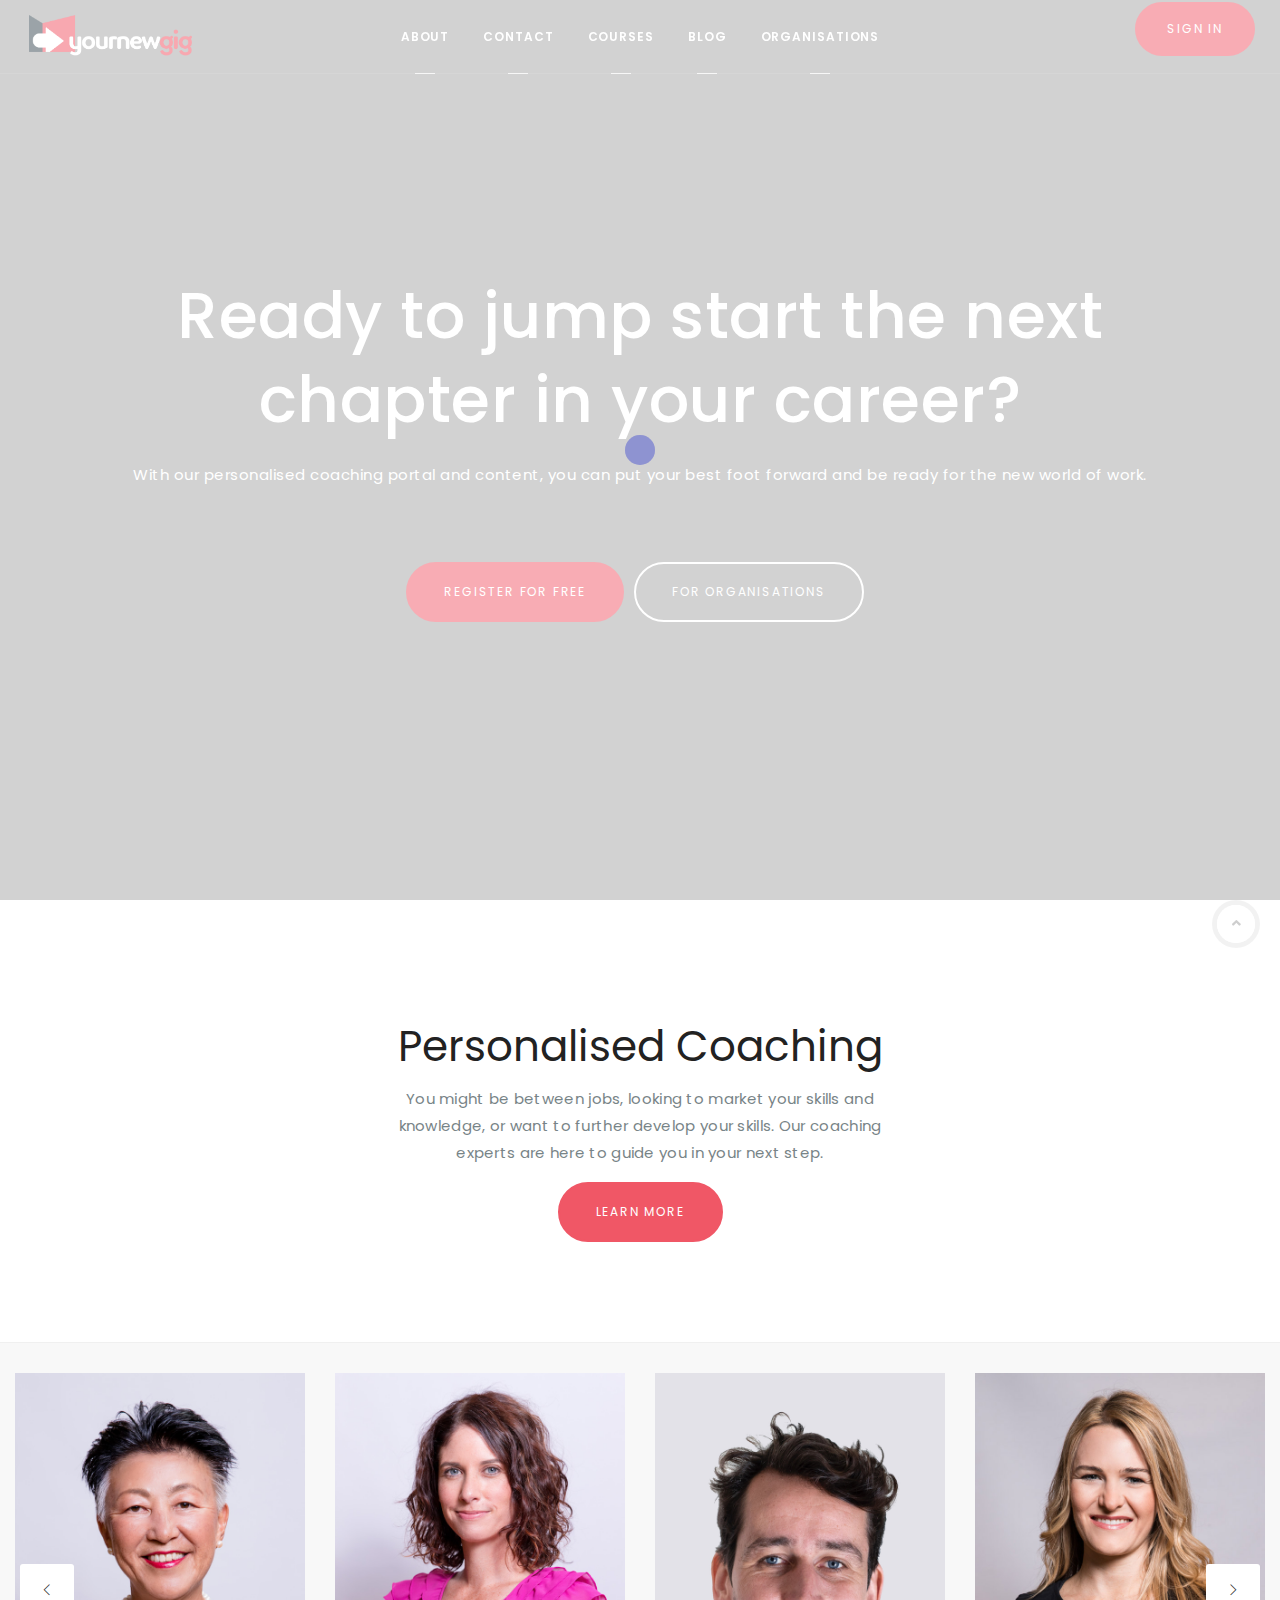
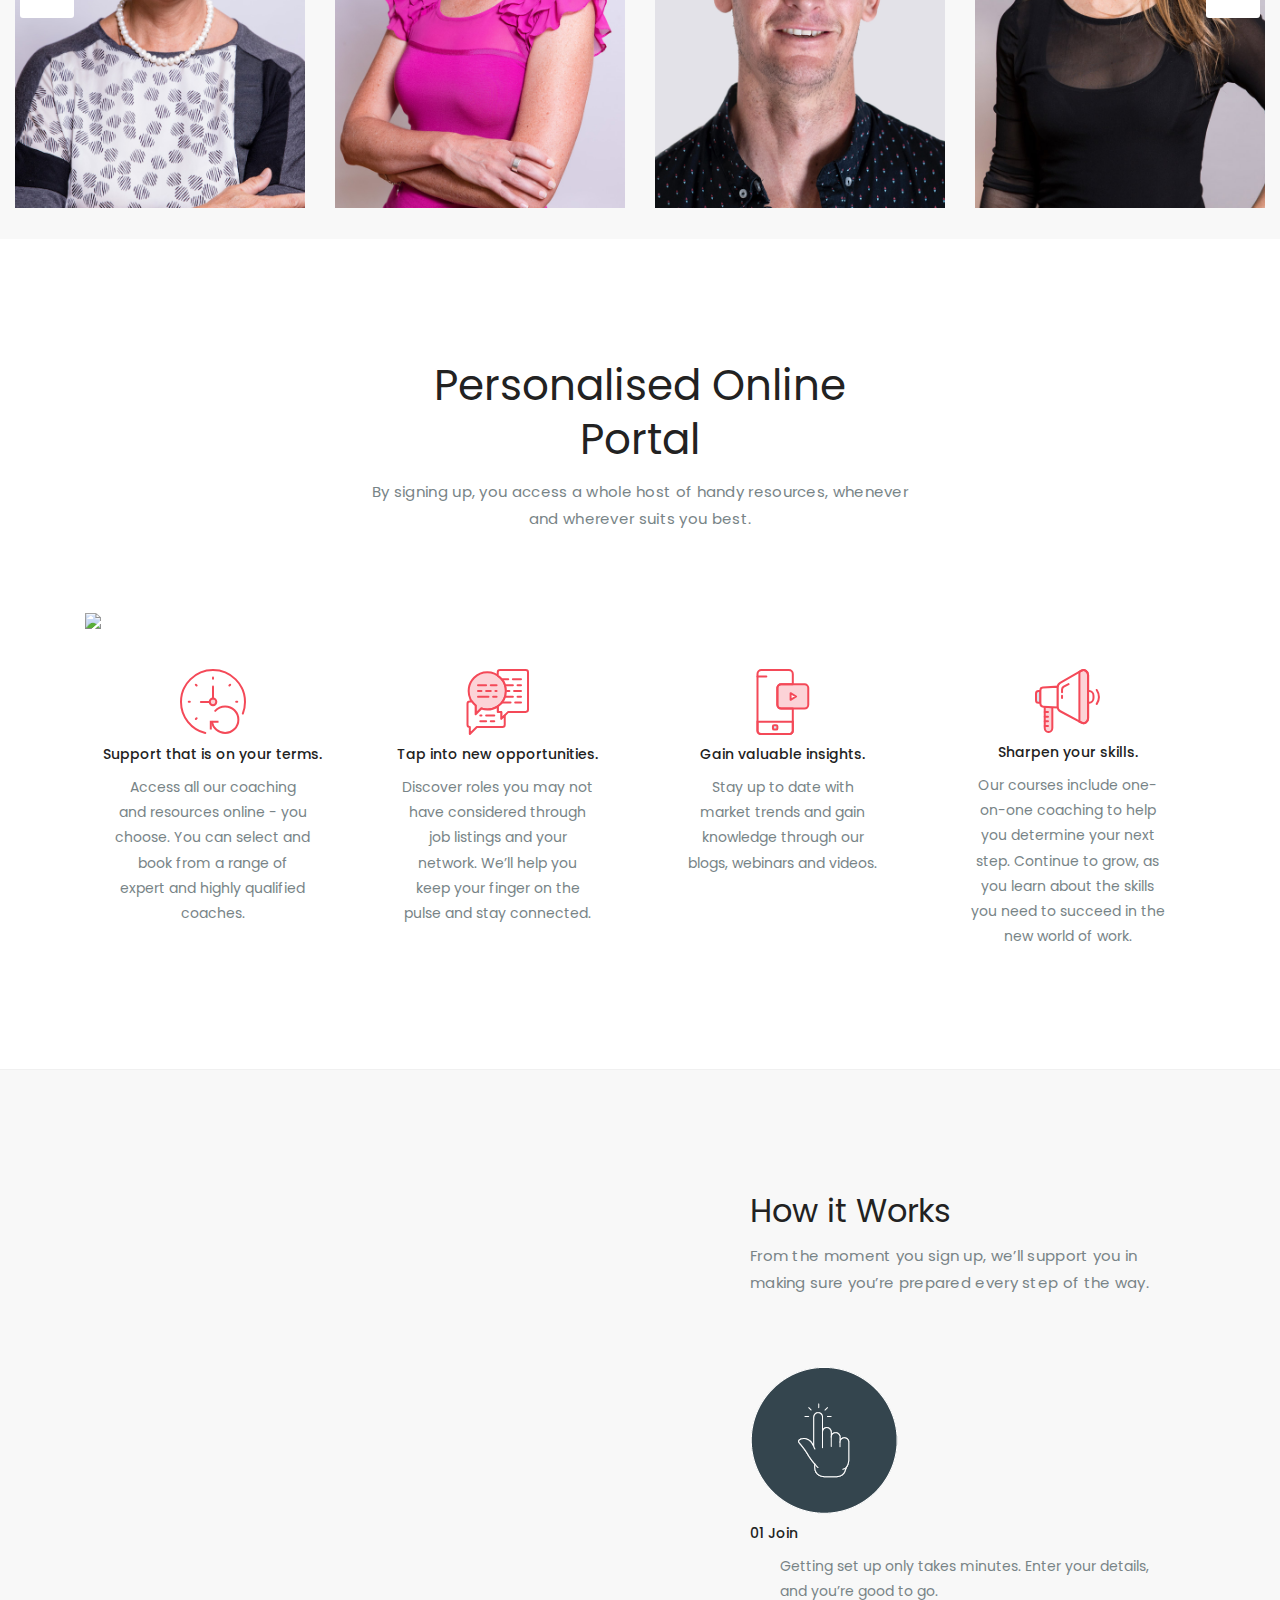
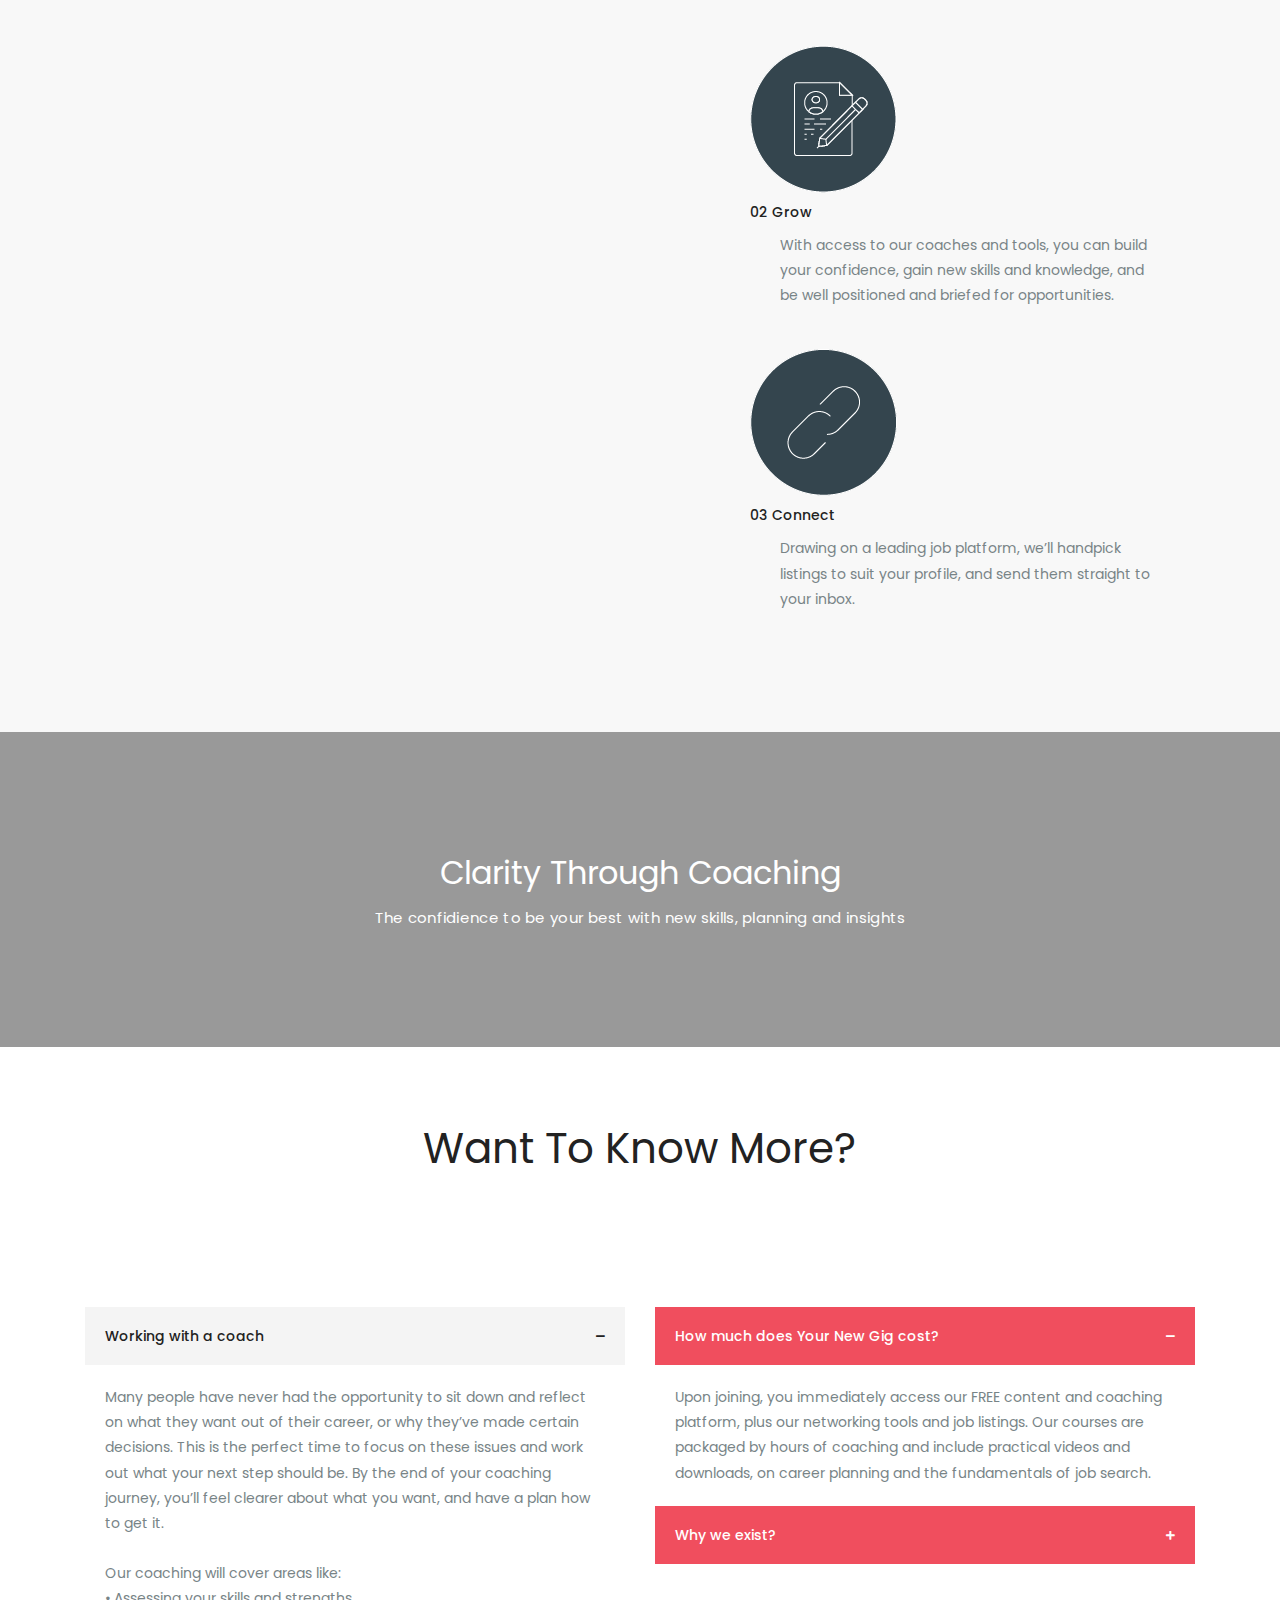
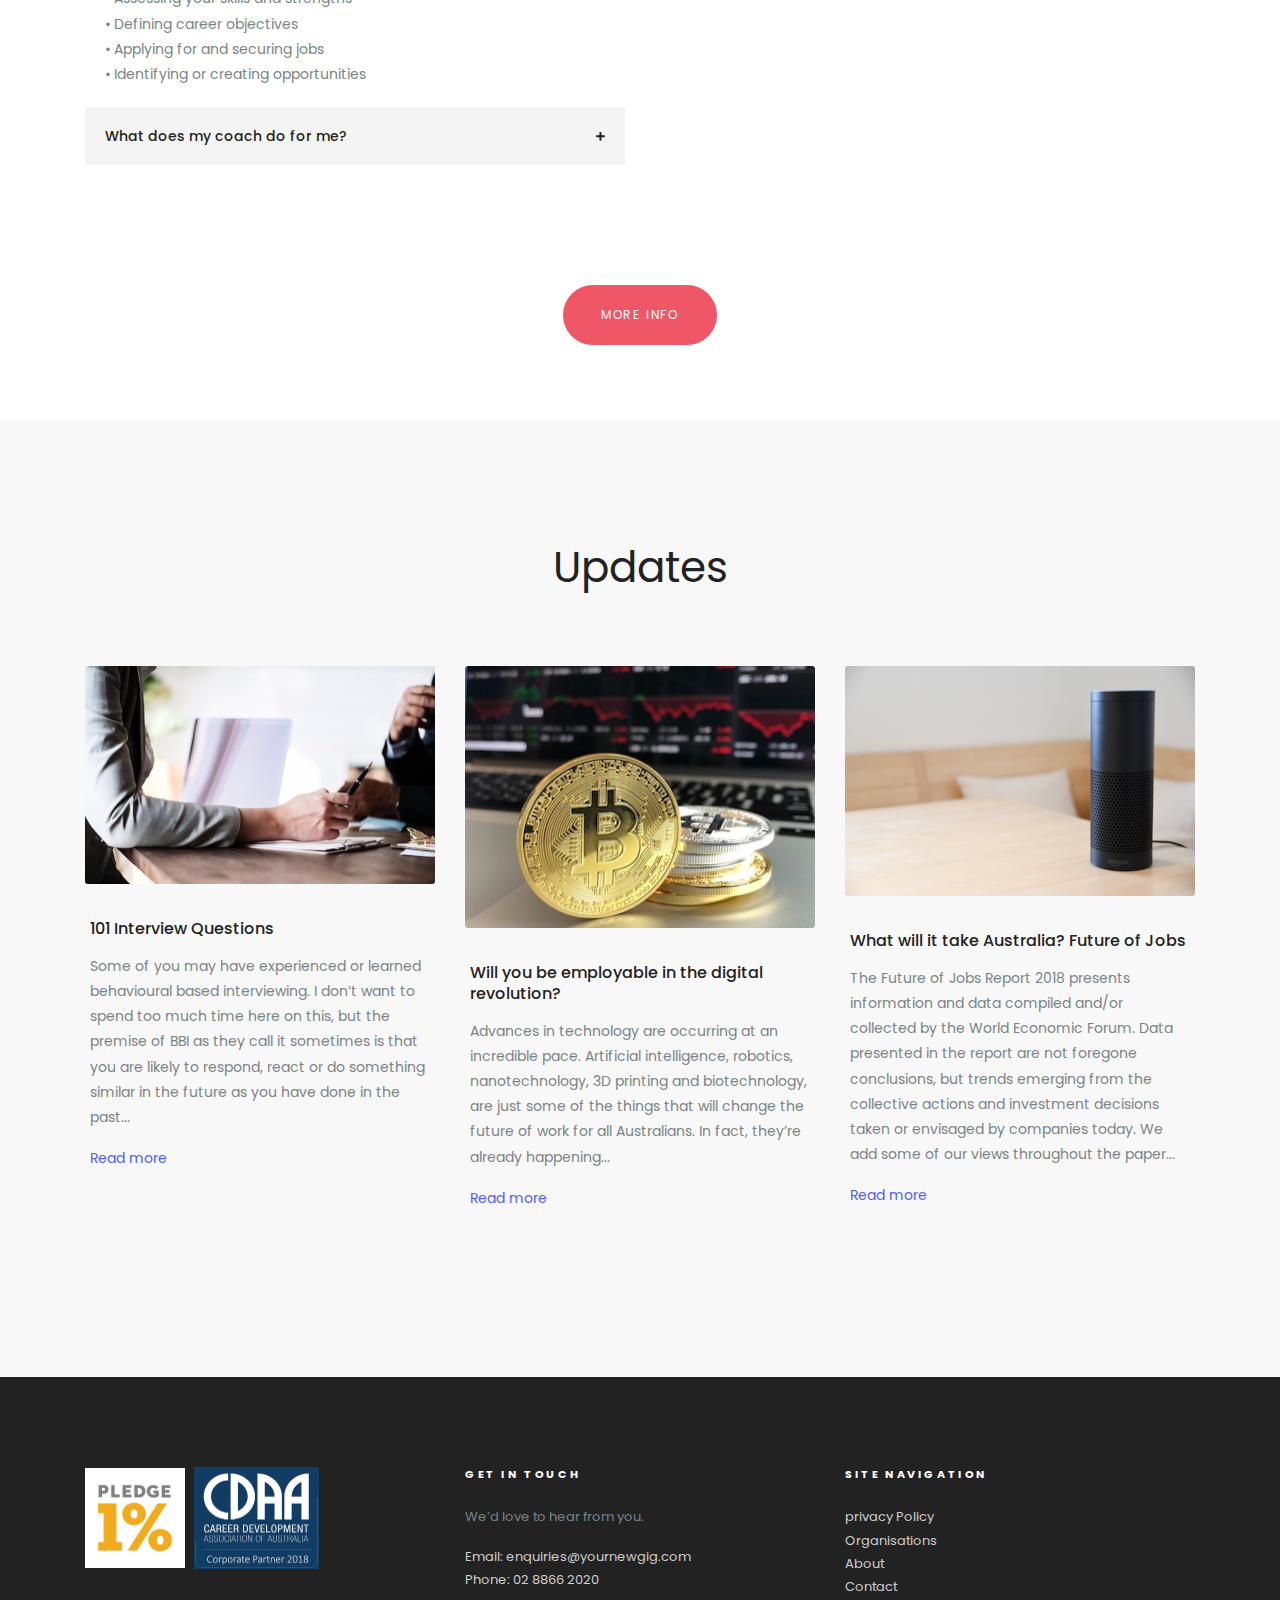
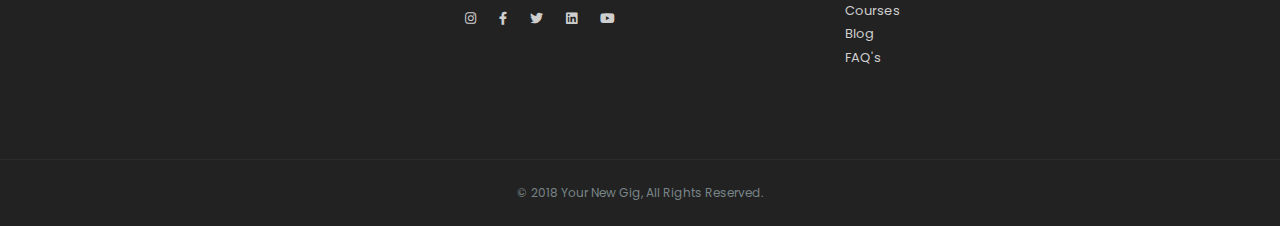
==== index.html @ 59302409 "Uploaded website template and moved files accordingly" ====
<!DOCTYPE html>
<html>
<head>
<!-- Global site tag (gtag.js) - Google Analytics -->
<script async src="https://www.googletagmanager.com/gtag/js?id=UA-119177421-1"></script>
<script>
  window.dataLayer = window.dataLayer || [];
  function gtag(){dataLayer.push(arguments);}
  gtag('js', new Date());

  gtag('config', 'UA-119177421-1');
</script>
<!-- Global site tag (gtag.js) - Google Analytics -->
<meta charset="UTF-8">
<meta name="viewport" content="width=device-width, initial-scale=1.0">
<meta name="description" content="Personalised career advice and support through our unique online portal. Tap into our FREE resources from anywhere in the world, to jump-start your career.">
<meta name="author" content="Your New Gig">
<title>career advice | career counselling | upskilling | YourNewGig</title>
<link rel="shortcut icon" href="images/brand/YNG Logo Favicon.png">
<link rel="apple-touch-icon" href="assets/images/apple-touch-icon.png">
<link rel="apple-touch-icon" sizes="72x72" href="assets/images/apple-touch-icon-72x72.png">
<link rel="apple-touch-icon" sizes="114x114" href="">
<!-- Web Fonts-->
<link href="https://fonts.googleapis.com/css?family=Poppins:400,500,600%7cPlayfair+Display:400i" rel="stylesheet">
<link href="https://use.fontawesome.com/releases/v5.0.6/css/all.css" rel="stylesheet">
<!-- Plugins-->
<link href="css/plugins.min.css" rel="stylesheet">
<link href="css/template.css" rel="stylesheet">
</head>
<body>

<!-- Preloader-->
<div class="page-loader">
  <div class="page-loader-inner">
    <div class="spinner">
      <div class="double-bounce1"></div>
      <div class="double-bounce2"></div>
    </div>
  </div>
</div>
<!-- Preloader end--> 

<!-- Header-->
<header class="header header-transparent">
  <div class="container-fluid"> 
    <!-- Brand-->
    <div class="inner-header"><a class="navbar-brand" href="index.html"><img src="images/brand/logo-variation.png" height="80"> </a></div>
    <!-- Navigation-->
    <div class="inner-navigation collapse">
      <div class="inner-nav onepage-nav">
        <ul>
          <li><a href="about"><span class="menu-item-span">About</span></a></li>
          <li><a href="contact"><span class="menu-item-span">Contact</span></a></li>
          <li><a href="courses"><span class="menu-item-span">Courses</span></a></li>
          <li><a href="blog"><span class="menu-item-span">Blog</span></a></li>
          <li><a href="corporate"><span class="menu-item-span">Organisations</span></a></li>
          <li>
            <p><a class="btn btn-circle btn-brand" href="https://app.yournewgig.com">Sign in</a></p>
          </li>
        </ul>
      </div>
    </div>
    <div class="extra-nav d-block d-lg-none">
      <ul>
        <li><a class="off-canvas-open" href="#"><span class="menu-item-span"><i class="ti-menu"></i></span></a></li>
        <li class="nav-toggle"><a href="#" data-toggle="collapse" data-target=".inner-navigation"><span class="menu-item-span"><i class="ti-menu"></i></span></a></li>
      </ul>
    </div>
  </div>
</header>

<!-- END Header--> 

<!-- Wrapper-->
<div class="wrapper">
<!-- Hero-->
<section class="module-cover parallax fullscreen text-center" data-jarallax-video="https://vimeo.com/284663452" data-overlay="0.45">
  <div class="container">
    <div class="row">
      <div class="col-md-12">
        <h1 class="m-b-20">Ready to jump start the next chapter in your career?<br>
        </h1>
        With our personalised coaching portal and content, you can put your best foot forward and be ready for the new world of work.
		<p>
		<br/>
	    <br/>
		</p>
        <p><a class="btn btn-lg btn-circle btn-brand" href="https://app.yournewgig.com">REGISTER FOR FREE</a><a class="btn btn-lg btn-circle btn-outline-primary" href="corporate">For ORGANISATIONS</a></p>
      </div>
    </div>
  </div>
</section>
<!-- Hero end--> 

<!-- About-->
<section class="module divider-bottom">
<div class="container">
<div class="row">
  <div class="col-md-6 m-auto text-center">
    <h1>Personalised Coaching</h1>
    <p class="lead">You might be between jobs, looking to market your skills and knowledge, or want to further develop your skills. Our coaching experts are here to guide you in your next step. </p>
  </div>
</div>
<div class="row"> </div>

<!-- Modal For Coaching -->

<div class="modal fade" id="modal-1" tabindex="-1" role="dialog" aria-labelledby="exampleModalLabel" aria-hidden="true">
  <div class="modal-dialog" role="document">
    <div class="modal-content">
      <div class="modal-header">
        <h5 class="modal-title">What can coaching do for you?</h5>
        <button class="close" type="button" data-dismiss="modal" aria-label="Close"><span aria-hidden="true">×</span></button>
      </div>
      <div class="modal-body"> Coaching will build your self-awareness and confidence, help you explore career options that are available and identify strengths. We will work with you to choose a path that suits your skills and meets your personal needs. </div>
      </br>
      <div class="modal-footer">
        <button class="btn btn-secondary" type="button" data-dismiss="modal">Close</button>
        <a class="btn btn-brand" href="https://app.yournewgig.com">Sign Up</a> </div>
    </div>
  </div>
</div>

<!-- Modal For Coaching END -->

<div class="text-center"> <a class="btn btn-lg btn-circle btn-brand" href="faq" class="button" data-toggle="modal" data-target="#modal-1">LEARN MORE</a> </div>
</section>

<!-- Coaches START-->

<section class="module p-t-30 p-b-30 bg-gray">
  <div class="container-fluid">
    <div class="row">
      <div class="col-md-12">
        <div class="owl-carousel portfolio-carousel">
          <div class="portfolio-item digital">
            <div class="portfolio-item-wrapper">
              <div class="portfolio-item-img"><img src="images/coaches/aggie.jpg" alt=""></div>
              <div class="portfolio-item-caption">
                <h6 class="portfolio-item-title">Aggie</h6>
                <span class="portfolio-item-subtitle">As  a  qualified  coach  (M.App.Sc.  in  Coaching  Psychology),  I  draw  on  evidenced-based  coaching  and  a  suite  of  effective  tools  and  techniques  tailored  to  the  client’s  needs.  I  like  to  partner  with  clients  to  clarify  meaning  and  purpose  in  life  and  build  flourishing  lives.  A  key  outcome  is  enhancing  well-being  and  resilience,  capitalising  on  strengths  and  creating  positive  relationships...</span> </div>
            </div>
          </div>
          <div class="portfolio-item packaging">
            <div class="portfolio-item-wrapper">
              <div class="portfolio-item-img"><img src="images/coaches/aimee.jpg" alt=""></div>
              <div class="portfolio-item-caption">
                <h6 class="portfolio-item-title">Aimee</h6>
                <span class="portfolio-item-subtitle">I'm  a  qualified leadership and development coach who works with  clients in a supportive and collaborative way, helping them to reach their goals and navigate the complexities of today's work environment...</span> </div>
            </div>
          </div>
          <div class="portfolio-item digital">
            <div class="portfolio-item-wrapper">
              <div class="portfolio-item-img"><img src="images/coaches/Dylan Arnot 2.jpeg" alt="Coach Profile Photo"></div>
              <div class="portfolio-item-caption">
                <h6 class="portfolio-item-title">Dylan</h6>
                <span class="portfolio-item-subtitle">I  create  a  collaborative,  supportive  and  innovative  space  to  allow  coachees  to  see  their  situations  from  a  deeper  perspective,  and  construct  the  change  that  will  best  benefit  them  and  those  around  them...</span> </div>
            </div>
          </div>
          <div class="portfolio-item digital">
            <div class="portfolio-item-wrapper">
              <div class="portfolio-item-img"><img src="images/coaches/renee.jpg" alt=""></div>
              <div class="portfolio-item-caption">
                <h6 class="portfolio-item-title">Renee</h6>
                <span class="portfolio-item-subtitle"> I am  a  professional  leadership,  performance,  and  development  coach.  I  have  a  PhD  and  MSc  (Coaching  Psychology)  from  Sydney  University,  and  am  committed  to  using  only  evidenced-based  approaches  with  my  clients.  I  have  published  widely  on  a  broad  range  of  topics  and  am  continually  abreast  of  and  engaged  in  research  in  the  coaching  field  and  beyond...</span> </div>
            </div>
          </div>
          <div class="portfolio-item branding">
            <div class="portfolio-item-wrapper">
              <div class="portfolio-item-img"><img src="images/coaches/jennifer.jpg" alt=""></div>
              <div class="portfolio-item-caption">
                <h6 class="portfolio-item-title">Jennifer</h6>
                <span class="portfolio-item-subtitle"> I work  with  senior  managers,  C-suite  and  executives  from  a  wide  range  of  organisations  and  industry  sectors  to  provide  career  transition  support  and  leadership  coaching.My  approach  is  purposeful  and  focused  on  the  development  of  reflective... </span> </div>
            </div>
          </div>
          <div class="portfolio-item digital">
            <div class="portfolio-item-wrapper">
              <div class="portfolio-item-img"><img src="images/coaches/Kate Henty - Profile Pic.jpg" alt=""></div>
              <div class="portfolio-item-caption">
                <h6 class="portfolio-item-title">Kate</h6>
                <span class="portfolio-item-subtitle">I have  15+  years’  experience  in  Human  Resources  and  Organizational  Development  as  well  as  a  Master  of  Science  in  Coaching  Psychology  from  Sydney  University  and  a  Bachelor  in  Business  from  the  University  of  Newcastle.  My  professional  experience  has  seen  me  working  with  some  of  the  biggest  global  organisations  with  everyone  from  Individual  Contributors  to  Senior  Executives  to  determine...</span> </div>
            </div>
          </div>
          <div class="portfolio-item digital">
            <div class="portfolio-item-wrapper">
              <div class="portfolio-item-img"><img src="images/coaches/tim.jpg" alt=""></div>
              <div class="portfolio-item-caption">
                <h6 class="portfolio-item-title">Tim</h6>
                <span class="portfolio-item-subtitle">Hi  I’m  Tim.  I’m  a  qualified  psychologist,  teacher  and  executive  coach  for  over  4  years.  Previously  I  was  the  HR  director  in  a  couple  of  large  organisations.  My  strength  is  developmental  coaching:  helping  people  build  higher  and  broader  skill  sets,  moving  leaders  to  develop  more  flexible  and  sophisticated  thinking  and  developing  effective  leadership  and  influence  styles... </span> </div>
            </div>
          </div>
          <div class="portfolio-item packaging">
            <div class="portfolio-item-wrapper">
              <div class="portfolio-item-img"><img src="images/coaches/Claudia Chambers 2.jpg"></div>
              <div class="portfolio-item-caption">
                <h6 class="portfolio-item-title">Claudia</h6>
                <span class="portfolio-item-subtitle">Hi!  I’m  Claudia.  I  work  with  you  to  explore  what  you  want  to  be,  do  and  have,  and  develop  a  plan  for  how  to  get  there.  I  offer  a  confidential  and  non-judgmental  space  to  explore  what  matters  toyou  and  what  gets  in  the  way  for  you.  Drawing  on  tools  from  various  fields  including  ACT  (Acceptance  Commitment  Coaching),  Positive  Psychology  and  Mindfulness  approaches,  together  we  can  work  to:...</span> </div>
            </div>
          </div>
          <div class="portfolio-item digital">
            <div class="portfolio-item-wrapper">
              <div class="portfolio-item-img"><img src="images/coaches/melanie-w.jpg" alt=""></div>
              <div class="portfolio-item-caption">
                <h6 class="portfolio-item-title">Melanie</h6>
                <span class="portfolio-item-subtitle">As  a  leadership  and  career  transition  coach,  I  am  passionate  about  creating  a  positive  space  for  clients  to  be  supported  in  their  change  and  development  efforts.  I  use  evidence-based  theory  and  practice  in  my  work  with  clients,  including  the  tools  of  positive  psychology,  change  and  goal  theory,  and  theories  of  adult  development... </span> </div
                                    
            </div>
          </div>
        </div>
        <div class="portfolio-item digital">
          <div class="portfolio-item-wrapper">
            <div class="portfolio-item-img"><img src="images/coaches/jo.jpg" alt=""></div>
            <div class="portfolio-item-caption">
              <h6 class="portfolio-item-title">Jo</h6>
              <span class="portfolio-item-subtitle">A  highly  qualified  and  experienced  executive  &  career  management  coach,  with  extensive  background  in  business,  I  have  worked  in  senior  executive  roles  and  as  a  coach  across  a  wide  variety  of  industry  sectors.  My  experience  has  allowed  me  to  work  at  all  levels  within  organisations,  across  all  settings,  from  the  factory  floor  to  the  executive  office... </span> </div>
          </div>
        </div>
        <div class="portfolio-item digital">
          <div class="portfolio-item-wrapper">
            <div class="portfolio-item-img"><img src="images/coaches/desney.jpg" alt=""></div>
            <div class="portfolio-item-caption">
              <h6 class="portfolio-item-title">Desney</h6>
              <span class="portfolio-item-subtitle">Are  you  undergoing  job  separation,  voluntarily  seeking  new  opportunities,  or  at  the  crossroads  of  your  career  or  don’t  know  what’s  next?  You’ll  need  a  coach  with  the  depth  of  experience  to  support  you  emotionally  through  the  ups  and  downs  of  career  separation  and  job  search,  and  the  tools  to  get  you  market  ready  for  your  new  gig... </span> </div>
          </div>
        </div>
        <div class="portfolio-item digital">
          <div class="portfolio-item-wrapper">
            <div class="portfolio-item-img"><img src="images/coaches/nadine.jpg" alt=""></div>
            <div class="portfolio-item-caption">
              <h6 class="portfolio-item-title">Nadine</h6>
              <span class="portfolio-item-subtitle">Hello,  I’m  Nadine  Jones.  If  you’re  facing  the  challenge  of  establishing  your  career  after  graduating,  transitioning  into  a  new  role,  or  re-entering  the  workforce  after  a  break,  I  am  here  to  support  you  and  to  give  this  journey  clarity  so  that  you  can  achieve  what  is  important  to  you...</span> </div>
          </div>
        </div>
        <div class="portfolio-item digital">
          <div class="portfolio-item-wrapper">
            <div class="portfolio-item-img"><img src="images/coaches/elizabeth.jpg" alt=""></div>
            <div class="portfolio-item-caption">
              <h6 class="portfolio-item-title">Elizabeth</h6>
              <span class="portfolio-item-subtitle">I  am  well  qualified  to  work  with  you,  and  I  hold  a  Masters  degree  in  Coaching  Psychology  from  the  University  of  Sydney,  an  undergraduate  degree  majoring  in  psychology  plus  I  am  a  member  of  the  University  of  Sydney’s  Coaching  and  Mentoring  Association  (USCMA).  Additionally,  I  currently  run  a  business  that  exists  to  develop  creative  lateral  thinking...</span> </div>
          </div>
        </div>
        <div class="portfolio-item digital">
          <div class="portfolio-item-wrapper">
            <div class="portfolio-item-img"><img src="images/coaches/Sheena Polese - Profile Pic(use this one).jpg" alt=""></div>
            <div class="portfolio-item-caption">
              <h6 class="portfolio-item-title">Sheena</h6>
              <span class="portfolio-item-subtitle">I  am  a  developmental  coach  with  more  than  twenty-five  years  of  organisational  experience  across  a  range  of  sectors.  I  am  a  strategic  leader  and  have  worked  extensively  with  senior  leadership  teams  and  boards  to  drive  business  results  and  organisational  change,  building  marketing  and  product  innovation... </span> </div>
          </div>
        </div>
        <div class="portfolio-item digital">
          <div class="portfolio-item-wrapper">
            <div class="portfolio-item-img"><img src="images/coaches/melanie.jpg" alt=""></div>
            <div class="portfolio-item-caption">
              <h6 class="portfolio-item-title">Melanie</h6>
              <span class="portfolio-item-subtitle">People  change  jobs  for  many  reasons.  It  can  be  unplanned  such  as  redundancy  or  illness,  due  to  promotion,  return  to  work,  the  need  for  a  change  or  retirement.  Whatever  it  is,  everyone  deals  with  it  differently  and  has  a  unique  set  of  circumstances...</span> </div>
          </div>
        </div>
        <div class="portfolio-item digital">
          <div class="portfolio-item-wrapper">
            <div class="portfolio-item-img"><img src="images/coaches/Suzy Gabbay - Profile Pic(use this one).jpg" alt=""></div>
            <div class="portfolio-item-caption">
              <h6 class="portfolio-item-title">Suzy</h6>
              <span class="portfolio-item-subtitle">I have worked as a consultant, coach and facilitator for 19  years  in UK, Europe and Australia. I draw my experience from a background  in  Business Psychology and have worked in multiple industries. My  goal  is to help people gain clarity so they can make the right choices. To identify...</span> </div>
          </div>
        </div>
        <div class="portfolio-item digital">
          <div class="portfolio-item-wrapper">
            <div class="portfolio-item-img"><img src="images/coaches/Anne-Marie Adkins - Profile Pic(use this one).jpg" alt=""></div>
            <div class="portfolio-item-caption">
              <h6 class="portfolio-item-title">Anne-Marie</h6>
              <span class="portfolio-item-subtitle">I  am  an  ICF  Credentialed  Coach  (PCC)  and  Senior  Consultant  with  15  years͛  experience  coaching  senior  leaders,  managers  and  team  members  of  large  Organisations  and  SME͛s  across  a  diverse  range  of  Industries,  including  Financial  Services,  Energy,  Mining,  Media,  Entertainment,  Manufacturing,  Pharmaceutical,  Engineering,  Not-for-Profit...</span> </div>
          </div>
        </div>
        <div class="portfolio-item digital">
          <div class="portfolio-item-wrapper">
            <div class="portfolio-item-img"><img src="images/coaches/Linda-Yeomans-2.jpg" alt=""></div>
            <div class="portfolio-item-caption">
              <h6 class="portfolio-item-title">Linda</h6>
              <span class="portfolio-item-subtitle"> I  have  nearly  30  years͛  experience  as  an  Organisational  Psychologist  &  Management  Consultant.  I  was  the  Principal  Consultant  of  a  boutique  consulting  firm  for  over  10  years  and  have  led  teams  in  a  fast-paced  environment.  I  have  delivered  over  1000  hours  of  coaching  over  the  past  7  years  particularly  focussing  on  Leadership  Development,  360  feedback  and  career  goal  setting.  I  have  delivered  coaching  to  Managers  in  telcos  and  financial  institutions...</span> </div>
          </div>
        </div>
      </div>
    </div>
  </div>
  </div>
</section>
<!-- Product About-->
<section class="module divider-bottom">
  <div class="container">
    <div class="row">
      <div class="col-md-6 m-auto text-center">
        <h1>Personalised Online Portal</h1>
        <p class="lead">By signing up, you access a whole host of handy resources, whenever and wherever suits you best.</p>
      </div>
    </div>
    <div class="row">
      <div class="col-md-12">
        <div class="space" data-MY="60px"></div>
      </div>
    </div>
    <div class="row">
      <div class="col-md-12">
        <p><img src="images/product/laptop.png"></p>
      </div>
    </div>
    <div class="row"> </div>
    <div class="row">
      <div class="col-lg-3 col-md-6">
        <div class="icon-box text-center">
          <div class="icon-box-icon"><img src="images/icons/benefit-01.svg"></span></div>
          <div class="icon-box-title">
            <h6>Support that is on your terms.</h6>
          </div>
          <div class="icon-box-content">
            <p>Access all our coaching and resources online - you choose. You can select and book from a range of expert and highly qualified coaches.</p>
          </div>
        </div>
      </div>
      <div class="col-lg-3 col-md-6">
        <div class="icon-box text-center">
          <div class="icon-box-icon"><img src="images/icons/benefit-04.svg"> </div>
          <div class="icon-box-title">
            <h6>Tap into new opportunities.</h6>
          </div>
          <div class="icon-box-content">
            <p>Discover roles you may not have considered through job listings and your network.  We’ll help you keep your finger on the pulse and stay connected. </p>
          </div>
        </div>
      </div>
      <div class="col-lg-3 col-md-6">
        <div class="icon-box text-center">
          <div class="icon-box-icon"><img src="images/icons/benefit-03.svg"</span></div>
          <div class="icon-box-title">
            <h6>Gain valuable insights.</h6>
          </div>
          <div class="icon-box-content">
            <p>Stay up to date with market trends and gain knowledge through our blogs, webinars and videos.</p>
          </div>
        </div>
      </div>
      <div class="col-lg-3 col-md-6">
        <div class="icon-box text-center">
          <div class="icon-box-icon"><img src="images/icons/benefit-02.svg"></span></div>
          <div class="icon-box-title">
            <h6>Sharpen your skills.</h6>
          </div>
          <div class="icon-box-content">
            <p>Our courses include one-on-one coaching to help you determine your next step. Continue to grow, as you learn about the skills you need to succeed in the new world of work.</p>
          </div>
        </div>
      </div>
    </div>
  </div>
</section>

<!-- How it works-->
<section class="module bg-gray">
  <div class="container">
    <div class="row align-items-center">
      <div class="col-lg-6">
        <iframe src="https://player.vimeo.com/video/248247077" width="740" height="460" frameborder="0" webkitallowfullscreen mozallowfullscreen allowfullscreen></iframe>
      </div>
      <div class="col-lg-5 offset-lg-1">
        <h2>How it Works</h2>
        <p class="lead">From the moment you sign up, we’ll support you in making sure you’re prepared every step of the way.</p>
        <div class="space" data-MY="50px"></div>
        <div class="icon-box icon-box-right">
          <div class="icon-box-icon"><img src="images/icons/step-01.png"></div>
          <div class="icon-box-title">
            <h6>01 Join</h6>
          </div>
          <div class="icon-box-content">
            <p>Getting set up only takes minutes. Enter your details, and you’re good to go.</p>
          </div>
        </div>
        <div class="icon-box icon-box-right">
          <div class="icon-box-icon"><img src="images/icons/step-02.png"></div>
          <div class="icon-box-title">
            <h6>02 Grow</h6>
          </div>
          <div class="icon-box-content">
            <p>With access to our coaches and tools, you can build your confidence, gain new skills and knowledge, and be well positioned and briefed for opportunities. </p>
          </div>
        </div>
        <div class="icon-box icon-box-right">
          <div class="icon-box-icon"><img src="images/icons/step-03.png"></div>
          <div class="icon-box-title">
            <h6>03 Connect</h6>
          </div>
          <div class="icon-box-content">
            <p>Drawing on a leading job platform, we’ll handpick listings to suit your profile, and send them straight to your inbox.</p>
          </div>
        </div>
      </div>
    </div>
  </div>
</section>

<!-- How it works // The Result-->

<section class="module parallax" data-background="images/banners/landing-page.png" data-overlay="0.5">
  <div class="container">
    <div class="row">
      <div class="col-lg-6 col-md-9 m-auto text-center">
        <h2>Clarity Through Coaching</h2>
        <p class="lead"> The confidience to be your best with new skills, planning and insights </p>
      </div>
    </div>
  </div>
</section>
<br/>
<br/>
<br/>
<!-- Landing page FAQ START-->

<div class="container">
  <div class="row">
    <div class="col-lg-6 col-md-9 m-auto text-center">
      <h1>Want To Know More?</h1>
    </div>
  </div>
</div>
<section class="module">
  <div class="container">
    <div class="row">
      <div class="col-md-6">
        <div class="accordion" id="accordion1">
          <div class="accordion-item">
            <div class="accordion-item-header">
              <h6><a class="accordion-link" data-toggle="collapse" href="#collapse-1">Working  with  a  coach </a></h6>
            </div>
            <div class="collapse show" id="collapse-1" data-parent="#accordion1">
              <div class="accordion-item-body">
                <p>Many  people  have  never  had  the  opportunity  to  sit  down  and  reflect  on  what  they  want  out  of  their  career,  or  why  they’ve  made  certain  decisions.  This  is  the  perfect  time  to  focus  on  these  issues  and  work  out  what  your  next  step  should  be.  By  the  end  of  your  coaching  journey,  you’ll  feel  clearer  about  what  you  want,  and  have  a  plan  how  to  get  it. <br/>
                  <br/>
                  Our coaching will cover areas like: <br/>
                  •	Assessing your skills and strengths<br/>
                  •	Defining career objectives<br/>
                  •	Applying for and securing jobs<br/>
                  •	Identifying or creating opportunities<br/>
                </p>
              </div>
            </div>
          </div>
          <div class="accordion-item">
            <div class="accordion-item-header">
              <h6><a class="accordion-link collapsed" data-toggle="collapse" href="#collapse-2">What does my coach do for me?</a></h6>
            </div>
            <div class="collapse" id="collapse-2" data-parent="#accordion1">
              <div class="accordion-item-body">
                <p>We use an approach that’s called ‘self-directed learning’, meaning you’re encouraged to take ownership of your own development. While our coaches share knowledge on things like writing a CV or applying for jobs, they won’t do this for you – as we believe there’s much to be gained from hands-on experience that can stay with you throughout your entire career.</p>
              </div>
            </div>
          </div>
        </div>
      </div>
      <div class="col-md-6">
        <div class="accordion accordion-brand" id="accordion2">
          <div class="accordion-item">
            <div class="accordion-item-header">
              <h6><a class="accordion-link" data-toggle="collapse" href="#collapse-4">How much does Your New Gig cost?</a></h6>
            </div>
            <div class="collapse show" id="collapse-4" data-parent="#accordion2">
              <div class="accordion-item-body">
                <p>Upon joining, you immediately access our FREE content and coaching platform, plus our networking tools and job listings. Our courses are packaged by hours of coaching and include practical videos and downloads, on career planning and the fundamentals of job search. 
              </div>
            </div>
          </div>
          <div class="accordion-item">
            <div class="accordion-item-header">
              <h6><a class="accordion-link collapsed" data-toggle="collapse" href="#collapse-5">Why we exist?</a></h6>
            </div>
            <div class="collapse" id="collapse-5" data-parent="#accordion2">
              <div class="accordion-item-body">
                <p> The  benefits  of  career coaching are clear and we want  it  to  be  accessible  to  everyone. We  spend  so  much  time  at  work, so knowing  what  you  want,  what  is  available  to  you, and having  a  plan  of  action  or  gaining  new  skills  will  give  you  the  confidence  to  make  the  decisions  that  are  right  for  you. </p>
              </div>
            </div>
          </div>
        </div>
      </div>
    </div>
  </div>
</section>

<!-- Landing page FAQ END-->

<div class="text-center"> <a class="btn btn-lg btn-circle btn-brand" href="faq">MORE INFO</a> </div>
<br/>
<br/>
<br/>

<!-- Posts-->
<section class="module bg-gray">
  <div class="container">
    <div class="row">
      <div class="col-md-6 m-auto text-center">
        <h1>Updates</h1>
      </div>
    </div>
    <div class="row">
      <div class="col-md-12">
        <div class="space" data-MY="60px"></div>
      </div>
    </div>
    <div class="row row-post-masonry">
      <div class="col-md-4 post-item"> 
        <!-- Post-->
        <article class="post">
          <div class="post-preview"><a href="101-Interview-questions"><img src="images/blog/interview-situation.jpg" alt=""></a></div>
          <div class="post-wrapper">
            <div class="post-header">
              <h2 class="post-title"><a href="101-Interview-questions">101 Interview Questions</a></h2>
            </div>
            <div class="post-content">
              <p>Some of you may have experienced or learned behavioural based interviewing. I don’t want to spend too much time here on this, but the premise of BBI as they call it sometimes is that you are likely to respond, react or do something similar in the future as you have done in the past...</p>
              <p><a href="101-Interview-questions">Read more</a></p>
            </div>
          </div>
        </article>
        <!-- Post end--> 
      </div>
      <div class="col-md-4 post-item"> 
        <!-- Post-->
        <article class="post">
          <div class="post-preview"><a href="Will-you-be-employable-in-the-digital-revolution"><img src="images/blog/achievement-bank-bitcoin-730567.jpg" alt=""></a></div>
          <div class="post-wrapper">
            <div class="post-header">
              <h2 class="post-title"><a href="Will-you-be-employable-in-the-digital-revolution">Will you be employable in the digital revolution?</a></h2>
            </div>
            <div class="post-content">
              <p>Advances in technology are occurring at an incredible pace. Artificial intelligence, robotics, nanotechnology, 3D printing and biotechnology, are just some of the things that will change the future of work for all Australians. In fact, they’re already happening...</p>
              <p><a href="Will-you-be-employable-in-the-digital-revolution">Read more</a></p>
            </div>
          </div>
        </article>
        <!-- Post end--> 
      </div>
      <div class="col-md-4 post-item"> 
        <!-- Post-->
        <article class="post">
          <div class="post-preview"><a href="What-will-it-take-Australia"><img src="images/blog/What-will-it-take.png" alt=""></a></div>
          <div class="post-wrapper">
            <div class="post-header">
              <h2 class="post-title"><a href="What-will-it-take-Australia">What will it take Australia? Future of Jobs</a></h2>
            </div>
            <div class="post-content">
              <p>The Future of Jobs Report 2018 presents information and data compiled and/or collected by the World Economic Forum. Data presented in the report are not foregone conclusions, but trends emerging from the collective actions and investment decisions taken or envisaged by companies today. We add some of our views throughout the paper...</p>
              <p><a href="What-will-it-take-Australia">Read more</a></p>
            </div>
          </div>
        </article>
        <!-- Post end--> 
      </div>
    </div>
  </div>
</section>

<!-- Footer -->

<footer class="footer">
<div class="footer-widgets">
<div class="container">
<div class="row">
<div class="col-md-4"> 
  <!-- Text widget-->
  <aside class="widget"> <img src="images/about/Screen Shot 2018-07-17 at 5.19.13 pm.png" href="about" height=100 width=100> &nbsp; <img src="images/brand/2018 Corporate Small Print.jpg" href="about" height=125 width=125> </aside>
</div>
<a class="scroll-top" href="#top"><i class="fas fa-angle-up"></i></a> 

<!-- Footer Contact-->

<div class="col-md-4">
  <aside class="widget widget-text">
    <div class="widget-title">
      <h6>GET IN TOUCH</h6>
    </div>
    <div class="textwidget">
      <p>We’d love to hear from you.</p>
      <p><a href=mailto:enquiries@yournewgig.com>Email: enquiries@yournewgig.com<a/><br>
        <a href="tel:0288662020">Phone:&nbsp;02 8866 2020<a/><br>
      </p>
      <ul class="social-icons">
        <li><a href="https://www.instagram.com/yournewgig/"><i class="fab fa-instagram"></i></a></li>
        <li><a href="https://www.facebook.com/yournewgig/?hc_ref=OTHER"><i class="fab fa-facebook-f"></i></a></li>
        <li><a href="https://twitter.com/yournewgigcom"><i class="fab fa-twitter"></i></a></li>
        <li><a href="https://au.linkedin.com/company/yournewgig/"><i class="fab fa-linkedin"></i></a></li>
        <li><a href="https://www.youtube.com/channel/UCNJpAPo3yw5QwBrjkdscDzg?view_as=subscriber"><i class="fab fa-youtube"></i> </a></li>
      </ul>
    </div>
  </aside>
</div>

<!-- Site Navigation-->

<div class="col-md-4">
<aside class="widget widget-text">
<div class="widget-title">
  <h6>SITE NAVIGATION</h6>
</div>
<div class="textwidget">
  <ul>
    <li><a href="privacy"><span class="menu-item-span">privacy Policy</span></a></li>
    <li><a href="corporate-landing"><span class="menu-item-span">Organisations</span></a></li>
    <li><a href="about"><span class="menu-item-span">About</span></a></li>
    <li><a href="contact"><span class="menu-item-span">Contact</span></a></li>
    <li><a href="courses"><span class="menu-item-span">Courses</span></a></li>
    <li><a href="blog"><span class="menu-item-span">Blog</span></a></li>
    <li><a href="faq"><span class="menu-item-span">FAQ's</span></a></li>
  </ul>
</div>
</div>
</div>
</div>
</div>

<!-- Copyright-->
<div class="footer-bar">
  <div class="container">
    <div class="row">
      <div class="col-md-12">
        <div class="copyright">
          <p>© 2018 Your New Gig, All Rights Reserved.</p>
        </div>
      </div>
    </div>
  </div>
</div>
</footer>

<!-- Scripts--> 
<script src="js/custom/jquery-3.2.1.min.js"></script> 
<script src="js/custom/popper.min.js"></script> 
<script src="js/bootstrap/bootstrap.min.js"></script> 
<script src="http://maps.googleapis.com/maps/api/js?key=AIzaSyA0rANX07hh6ASNKdBr4mZH0KZSqbHYc3Q"></script> 
<script src='js/custom/plugins.min.js'></script> 
<script src="js/custom/custom.min.js"></script>
</body>
</html>
---- css/template.css ----
:root {
    --alabaster: #f8f8f8;
    --athens-gray: #f0f0f0;
    --wild-sand: #f4f4f4;
    --rolling-stone: #788487;
    --mine-shaft: #333;
    --blue: #007bff;
    --indigo: #6610f2;
    --purple: #6f42c1;gf
    --pink: #e83e8c;
    --red: #dc3545;
    --orange: #fd7e14;
    --yellow: #ffc107;
    --green: #28a745;
    --teal: #20c997;
    --cyan: #17a2b8;
    --white: #fff;
    --gray: #6c757d;
    --gray-dark: #343a40;
    --black: #222;
    --brand: #505cfd;
    --new-gray: #d8d8d8;
    --new-white: #fff;
    --primary: #007bff;
    --secondary: #6c757d;
    --success: #28a745;
    --info: #17a2b8;
    --warning: #ffc107;
    --danger: #dc3545;
    --light: #f8f9fa;
    --dark: #343a40;
    --breakpoint-xs: 0;
    --breakpoint-sm: 576px;
    --breakpoint-md: 768px;
    --breakpoint-lg: 992px;
    --breakpoint-xl: 1200px;
    --font-family-sans-serif: -apple-system,
                              BlinkMacSystemFont,
                              "Segoe UI",
                              Roboto,
                              "Helvetica Neue",
                              Arial,
                              sans-serif,
                              "Apple Color Emoji",
                              "Segoe UI Emoji",
                              "Segoe UI Symbol";
    --font-family-monospace: SFMono-Regular,
                             Menlo,
                             Monaco,
                             Consolas,
                             "Liberation Mono",
                             "Courier New",
                             monospace;
}

*,
*::before,
*::after {
    box-sizing: border-box;
}

html {
    font-family: sans-serif;
    line-height: 1.15;
    -webkit-text-size-adjust: 100%;
        -ms-text-size-adjust: 100%;
    -ms-overflow-style: scrollbar;
    -webkit-tap-highlight-color: transparent;
}

@-ms-viewport {
    width: device-width;
}

article,
aside,
dialog,
figcaption,
figure,
footer,
header,
hgroup,
main,
nav,
section {
    display: block;
}

.bgimage-courses {
	width:100%;
  height:400px;
  background: url(https://preview.ibb.co/jb6ojJ/My_Post_7.jpg);
  background-repeat: no-repeat;
  background-position: center;
  background-size:cover;
  background-attachment: fixed;
}

.bgimage-contact {
	width:100%;
  height:400px;
  background: url(https://preview.ibb.co/jdtCBy/get_in_touch.png);
  background-repeat: no-repeat;
  background-position: center;
  background-size:cover;
  background-attachment: fixed;
}

.bgimage-contact h1 {
	color:white;
  position: relative;
}

.bgimage-courses {
	width:100%;
  height:400px;
  background: url(https://preview.ibb.co/jb6ojJ/My_Post_7.jpg);
  background-repeat: no-repeat;
  background-position: center;
  background-size:cover;
  background-attachment: fixed;
}

.bgimage-courses h1 {
	color:white;
  position: relative;
	}


.bgimage-corporate {
	width:100%;
  height:400px;
  background: url(https://preview.ibb.co/hyoj6y/Corporate_Landing_Page.png);
  background-repeat: no-repeat;
  background-position: center;
  background-size:cover;
  background-attachment: fixed;
		
}

.bgimage h1 {
	color:white;
  position: relative;	
}

.bgimage {
  width:100%;
  height:400px;
  background: url(https://preview.ibb.co/ke4Tyd/Hand_Holding_Compass.png);
  background-repeat: no-repeat;
  background-position: center;
  background-size:cover;
  background-attachment: fixed;
}

.bgimage-corporate h1 {
  color:white;
  position: relative;
}

body {
    margin: 0;
    font-family: "Poppins", Arial;
    font-size: .875rem;
    font-weight: 400;
    line-height: 1.8;
    color: #788487;
    text-align: left;
    background-color: #fff;
}

[tabindex="-1"]:focus {
    outline: 0 !important;
}

hr {
    box-sizing: content-box;
    height: 0;
    overflow: visible;
}

h1,
h2,
h3,
h4,
h5,
h6 {
    margin-top: 0;
    margin-bottom: .625rem;
}

.divider{
    width:5px;
    height:auto;
    display:inline-block;
}

p {
    margin-top: 0;
    margin-bottom: 1rem;
}

abbr[title],
abbr[data-original-title] {
    text-decoration: underline;
    text-decoration: underline dotted;
    cursor: help;
    border-bottom: 0;
}

address {
    margin-bottom: 1rem;
    font-style: normal;
    line-height: inherit;
}

ol,
ul,
dl {
    margin-top: 0;
    margin-bottom: 1rem;
}

ol ol,
ul ul,
ol ul,
ul ol {
    margin-bottom: 0;
}

dt {
    font-weight: 700;
}

dd {
    margin-bottom: .5rem;
    margin-left: 0;
}

blockquote {
    margin: 0 0 1rem;
}

dfn {
    font-style: italic;
}

b,
strong {
    font-weight: bolder;
}

small {
    font-size: 80%;
}

sub,
sup {
    position: relative;
    font-size: 75%;
    line-height: 0;
    vertical-align: baseline;
}

sub {
    bottom: -.25em;
}

sup {
    top: -.5em;
}

.navbar-brand {
  padding: 0px;
}
.navbar-brand>img {
  height: 100%;
  padding: 15px;
  width: auto;
}

a {
    color: #505cfd;
    text-decoration: none;
    background-color: transparent;
    -webkit-text-decoration-skip: objects;
}

a:hover {
    color: #0416fc;
    text-decoration: none;
}

a:not([href]):not([tabindex]) {
    color: inherit;
    text-decoration: none;
}

a:not([href]):not([tabindex]):hover,
a:not([href]):not([tabindex]):focus {
    color: inherit;
    text-decoration: none;
}

a:not([href]):not([tabindex]):focus {
    outline: 0;
}

pre,
code,
kbd,
samp {
    font-family: monospace, monospace;
    font-size: 1em;
}

pre {
    margin-top: 0;
    margin-bottom: 1rem;
    overflow: auto;
    -ms-overflow-style: scrollbar;
}

figure {
    margin: 0 0 1rem;
}

img {
    vertical-align: middle;
    border-style: none;
}

svg:not(:root) {
    overflow: hidden;
}

table {
    border-collapse: collapse;
}

caption {
    padding-top: .75rem;
    padding-bottom: .75rem;
    color: #a3a6a8;
    text-align: left;
    caption-side: bottom;
}

th {
    text-align: inherit;
}

label {
    display: inline-block;
    margin-bottom: .5rem;
}

button {
    border-radius: 0;
}

button:focus {
    outline: 1px dotted;
    outline: 5px auto -webkit-focus-ring-color;
}

input,
button,
select,
optgroup,
textarea {
    margin: 0;
    font-family: inherit;
    font-size: inherit;
    line-height: inherit;
}

button,
input {
    overflow: visible;
}

button,
select {
    text-transform: none;
}

button,
html [type="button"],
[type="reset"],
[type="submit"] {
    -webkit-appearance: button;
}

button::-moz-focus-inner,
[type="button"]::-moz-focus-inner,
[type="reset"]::-moz-focus-inner,
[type="submit"]::-moz-focus-inner {
    padding: 0;
    border-style: none;
}

input[type="radio"],
input[type="checkbox"] {
    box-sizing: border-box;
    padding: 0;
}

input[type="date"],
input[type="time"],
input[type="datetime-local"],
input[type="month"] {
    -webkit-appearance: listbox;
}

textarea {
    overflow: auto;
    resize: vertical;
}

fieldset {
    min-width: 0;
    padding: 0;
    margin: 0;
    border: 0;
}

legend {
    display: block;
    width: 100%;
    max-width: 100%;
    padding: 0;
    margin-bottom: .5rem;
    font-size: 1.5rem;
    line-height: inherit;
    color: inherit;
    white-space: normal;
}

progress {
    vertical-align: baseline;
}

[type="number"]::-webkit-inner-spin-button,
[type="number"]::-webkit-outer-spin-button {
    height: auto;
}

[type="search"] {
    outline-offset: -2px;
    -webkit-appearance: none;
}

[type="search"]::-webkit-search-cancel-button,
[type="search"]::-webkit-search-decoration {
    -webkit-appearance: none;
}

::-webkit-file-upload-button {
    font: inherit;
    -webkit-appearance: button;
}

output {
    display: inline-block;
}

summary {
    display: list-item;
    cursor: pointer;
}

template {
    display: none;
}

[hidden] {
    display: none !important;
}

h1,
h2,
h3,
h4,
h5,
h6,
.h1,
.h2,
.h3,
.h4,
.h5,
.h6 {
    margin-bottom: .625rem;
    font-family: inherit;
    font-weight: 500;
    line-height: 1.3;
    color: #222;
}

h1,
.h1 {
    font-size: 2.625rem;
}

h2,
.h2 {
    font-size: 2rem;
}

h3,
.h3 {
    font-size: 1.75rem;
}

h4,
.h4 {
    font-size: 1.5rem;
}

h5,
.h5 {
    font-size: 1.125rem;
}

h6,
.h6 {
    font-size: .875rem;
}

.lead {
    font-size: .9375rem;
    font-weight: 400;
}

.display-1 {
    font-size: 6rem;
    font-weight: 300;
    line-height: 1.2;
}

.display-2 {
    font-size: 5.5rem;
    font-weight: 300;
    line-height: 1.2;
}

.display-3 {
    font-size: 4.5rem;
    font-weight: 300;
    line-height: 1.2;
}

.display-4 {
    font-size: 3.5rem;
    font-weight: 300;
    line-height: 1.2;
}

hr {
    margin-top: 1rem;
    margin-bottom: 1rem;
    border: 0;
    border-top: 1px solid #f0f0f0;
}

small,
.small {
    font-size: 80%;
    font-weight: 400;
}

mark,
.mark {
    padding: .2em;
    background-color: #fcf8e3;
}

.list-unstyled {
    padding-left: 0;
    list-style: none;
}

.list-inline {
    padding-left: 0;
    list-style: none;
}

.list-inline-item {
    display: inline-block;
}

.list-inline-item:not(:last-child) {
    margin-right: .5rem;
}

.initialism {
    font-size: 90%;
    text-transform: uppercase;
}

.blockquote {
    margin-bottom: 1rem;
    font-size: 1.125rem;
}

.blockquote-footer {
    display: block;
    font-size: 80%;
    color: #6c757d;
}

.blockquote-footer::before {
    content: "\2014 \00A0";
}

.img-fluid {
    max-width: 100%;
    height: auto;
}

.img-thumbnail {
    padding: .25rem;
    background-color: #fff;
    border: 1px solid #dee2e6;
    border-radius: .25rem;
    max-width: 100%;
    height: auto;
}

.figure {
    display: inline-block;
}

.figure-img {
    margin-bottom: .5rem;
    line-height: 1;
}

.figure-caption {
    font-size: 90%;
    color: #6c757d;
}

code,
kbd,
pre,
samp {
    font-family: SFMono-Regular,
                 Menlo,
                 Monaco,
                 Consolas,
                 "Liberation Mono",
                 "Courier New",
                 monospace;
}

code {
    font-size: 87.5%;
    color: #e83e8c;
    word-break: break-word;
}

a > code {
    color: inherit;
}

kbd {
    padding: .2rem .4rem;
    font-size: 87.5%;
    color: #fff;
    background-color: #212529;
    border-radius: .2rem;
}

kbd kbd {
    padding: 0;
    font-size: 100%;
    font-weight: 700;
}

pre {
    display: block;
    font-size: 87.5%;
    color: #212529;
}

pre code {
    font-size: inherit;
    color: inherit;
    word-break: normal;
}

.pre-scrollable {
    max-height: 340px;
    overflow-y: scroll;
}

.container {
    width: 100%;
    padding-right: 15px;
    padding-left: 15px;
    margin-right: auto;
    margin-left: auto;
	justify-content: center;
	align align-items: center;
}

@media (min-width: 576px) {
    .container {
        max-width: 540px;
    }
}

@media (min-width: 768px) {
    .container {
        max-width: 720px;
    }
}

@media (min-width: 992px) {
    .container {
        max-width: 960px;
    }
}

@media (min-width: 1200px) {
    .container {
        max-width: 1140px;
    }
}

.container-fluid {
    width: 100%;
    padding-right: 15px;
    padding-left: 15px;
    margin-right: auto;
    margin-left: auto;
}

.row {
    display: -webkit-box;
    display: -ms-flexbox;
    display: flex;
    -ms-flex-wrap: wrap;
        flex-wrap: wrap;
    margin-right: -15px;
    margin-left: -15px;
}

.no-gutters {
    margin-right: 0;
    margin-left: 0;
}

.no-gutters > .col,
.no-gutters > [class*="col-"] {
    padding-right: 0;
    padding-left: 0;
}

.col-1,
.col-2,
.col-3,
.col-4,
.col-5,
.col-6,
.col-7,
.col-8,
.col-9,
.col-10,
.col-11,
.col-12,
.col,
.col-auto,
.col-sm-1,
.col-sm-2,
.col-sm-3,
.col-sm-4,
.col-sm-5,
.col-sm-6,
.col-sm-7,
.col-sm-8,
.col-sm-9,
.col-sm-10,
.col-sm-11,
.col-sm-12,
.col-sm,
.col-sm-auto,
.col-md-1,
.col-md-2,
.col-md-3,
.col-md-4,
.col-md-5,
.col-md-6,
.col-md-7,
.col-md-8,
.col-md-9,
.col-md-10,
.col-md-11,
.col-md-12,
.col-md,
.col-md-auto,
.col-lg-1,
.col-lg-2,
.col-lg-3,
.col-lg-4,
.col-lg-5,
.col-lg-6,
.col-lg-7,
.col-lg-8,
.col-lg-9,
.col-lg-10,
.col-lg-11,
.col-lg-12,
.col-lg,
.col-lg-auto,
.col-xl-1,
.col-xl-2,
.col-xl-3,
.col-xl-4,
.col-xl-5,
.col-xl-6,
.col-xl-7,
.col-xl-8,
.col-xl-9,
.col-xl-10,
.col-xl-11,
.col-xl-12,
.col-xl,
.col-xl-auto {
    position: relative;
    width: 100%;
    min-height: 1px;
    padding-right: 15px;
    padding-left: 15px;
}

.col {
    -ms-flex-preferred-size: 0;
    flex-basis: 0;
    -webkit-box-flex: 1;
    -ms-flex-positive: 1;
    flex-grow: 1;
    max-width: 100%;
}

.col-auto {
    -webkit-box-flex: 0;
    -ms-flex: 0 0 auto;
        flex: 0 0 auto;
    width: auto;
    max-width: none;
}

.col-1 {
    -webkit-box-flex: 0;
    -ms-flex: 0 0 8.33333%;
        flex: 0 0 8.33333%;
    max-width: 8.33333%;
}

.col-2 {
    -webkit-box-flex: 0;
    -ms-flex: 0 0 16.66667%;
        flex: 0 0 16.66667%;
    max-width: 16.66667%;
}

.col-3 {
    -webkit-box-flex: 0;
    -ms-flex: 0 0 25%;
        flex: 0 0 25%;
    max-width: 25%;
}

.col-4 {
    -webkit-box-flex: 0;
    -ms-flex: 0 0 33.33333%;
        flex: 0 0 33.33333%;
    max-width: 33.33333%;
}

.col-5 {
    -webkit-box-flex: 0;
    -ms-flex: 0 0 41.66667%;
        flex: 0 0 41.66667%;
    max-width: 41.66667%;
}

.col-6 {
    -webkit-box-flex: 0;
    -ms-flex: 0 0 50%;
        flex: 0 0 50%;
    max-width: 50%;
}

.col-7 {
    -webkit-box-flex: 0;
    -ms-flex: 0 0 58.33333%;
        flex: 0 0 58.33333%;
    max-width: 58.33333%;
}

.col-8 {
    -webkit-box-flex: 0;
    -ms-flex: 0 0 66.66667%;
        flex: 0 0 66.66667%;
    max-width: 66.66667%;
}

.col-9 {
    -webkit-box-flex: 0;
    -ms-flex: 0 0 75%;
        flex: 0 0 75%;
    max-width: 75%;
}

.col-10 {
    -webkit-box-flex: 0;
    -ms-flex: 0 0 83.33333%;
        flex: 0 0 83.33333%;
    max-width: 83.33333%;
}

.col-11 {
    -webkit-box-flex: 0;
    -ms-flex: 0 0 91.66667%;
        flex: 0 0 91.66667%;
    max-width: 91.66667%;
}

.col-12 {
    -webkit-box-flex: 0;
    -ms-flex: 0 0 100%;
        flex: 0 0 100%;
    max-width: 100%;
}

.order-first {
    -webkit-box-ordinal-group: 0;
    -ms-flex-order: -1;
    order: -1;
}

.order-last {
    -webkit-box-ordinal-group: 14;
    -ms-flex-order: 13;
    order: 13;
}

.order-0 {
    -webkit-box-ordinal-group: 1;
    -ms-flex-order: 0;
    order: 0;
}

.order-1 {
    -webkit-box-ordinal-group: 2;
    -ms-flex-order: 1;
    order: 1;
}

.order-2 {
    -webkit-box-ordinal-group: 3;
    -ms-flex-order: 2;
    order: 2;
}

.order-3 {
    -webkit-box-ordinal-group: 4;
    -ms-flex-order: 3;
    order: 3;
}

.order-4 {
    -webkit-box-ordinal-group: 5;
    -ms-flex-order: 4;
    order: 4;
}

.order-5 {
    -webkit-box-ordinal-group: 6;
    -ms-flex-order: 5;
    order: 5;
}

.order-6 {
    -webkit-box-ordinal-group: 7;
    -ms-flex-order: 6;
    order: 6;
}

.order-7 {
    -webkit-box-ordinal-group: 8;
    -ms-flex-order: 7;
    order: 7;
}

.order-8 {
    -webkit-box-ordinal-group: 9;
    -ms-flex-order: 8;
    order: 8;
}

.order-9 {
    -webkit-box-ordinal-group: 10;
    -ms-flex-order: 9;
    order: 9;
}

.order-10 {
    -webkit-box-ordinal-group: 11;
    -ms-flex-order: 10;
    order: 10;
}

.order-11 {
    -webkit-box-ordinal-group: 12;
    -ms-flex-order: 11;
    order: 11;
}

.order-12 {
    -webkit-box-ordinal-group: 13;
    -ms-flex-order: 12;
    order: 12;
}

.offset-1 {
    margin-left: 8.33333%;
}

.offset-2 {
    margin-left: 16.66667%;
}

.offset-3 {
    margin-left: 25%;
}

.offset-4 {
    margin-left: 33.33333%;
}

.offset-5 {
    margin-left: 41.66667%;
}

.offset-6 {
    margin-left: 50%;
}

.offset-7 {
    margin-left: 58.33333%;
}

.offset-8 {
    margin-left: 66.66667%;
}

.offset-9 {
    margin-left: 75%;
}

.offset-10 {
    margin-left: 83.33333%;
}

.offset-11 {
    margin-left: 91.66667%;
}

@media (min-width: 576px) {
    .col-sm {
        -ms-flex-preferred-size: 0;
        flex-basis: 0;
        -webkit-box-flex: 1;
        -ms-flex-positive: 1;
        flex-grow: 1;
        max-width: 100%;
    }

    .col-sm-auto {
        -webkit-box-flex: 0;
        -ms-flex: 0 0 auto;
            flex: 0 0 auto;
        width: auto;
        max-width: none;
    }

    .col-sm-1 {
        -webkit-box-flex: 0;
        -ms-flex: 0 0 8.33333%;
            flex: 0 0 8.33333%;
        max-width: 8.33333%;
    }

    .col-sm-2 {
        -webkit-box-flex: 0;
        -ms-flex: 0 0 16.66667%;
            flex: 0 0 16.66667%;
        max-width: 16.66667%;
    }

    .col-sm-3 {
        -webkit-box-flex: 0;
        -ms-flex: 0 0 25%;
            flex: 0 0 25%;
        max-width: 25%;
    }

    .col-sm-4 {
        -webkit-box-flex: 0;
        -ms-flex: 0 0 33.33333%;
            flex: 0 0 33.33333%;
        max-width: 33.33333%;
    }

    .col-sm-5 {
        -webkit-box-flex: 0;
        -ms-flex: 0 0 41.66667%;
            flex: 0 0 41.66667%;
        max-width: 41.66667%;
    }

    .col-sm-6 {
        -webkit-box-flex: 0;
        -ms-flex: 0 0 50%;
            flex: 0 0 50%;
        max-width: 50%;
    }

    .col-sm-7 {
        -webkit-box-flex: 0;
        -ms-flex: 0 0 58.33333%;
            flex: 0 0 58.33333%;
        max-width: 58.33333%;
    }

    .col-sm-8 {
        -webkit-box-flex: 0;
        -ms-flex: 0 0 66.66667%;
            flex: 0 0 66.66667%;
        max-width: 66.66667%;
    }

    .col-sm-9 {
        -webkit-box-flex: 0;
        -ms-flex: 0 0 75%;
            flex: 0 0 75%;
        max-width: 75%;
    }

    .col-sm-10 {
        -webkit-box-flex: 0;
        -ms-flex: 0 0 83.33333%;
            flex: 0 0 83.33333%;
        max-width: 83.33333%;
    }

    .col-sm-11 {
        -webkit-box-flex: 0;
        -ms-flex: 0 0 91.66667%;
            flex: 0 0 91.66667%;
        max-width: 91.66667%;
    }

    .col-sm-12 {
        -webkit-box-flex: 0;
        -ms-flex: 0 0 100%;
            flex: 0 0 100%;
        max-width: 100%;
    }

    .order-sm-first {
        -webkit-box-ordinal-group: 0;
        -ms-flex-order: -1;
        order: -1;
    }

    .order-sm-last {
        -webkit-box-ordinal-group: 14;
        -ms-flex-order: 13;
        order: 13;
    }

    .order-sm-0 {
        -webkit-box-ordinal-group: 1;
        -ms-flex-order: 0;
        order: 0;
    }

    .order-sm-1 {
        -webkit-box-ordinal-group: 2;
        -ms-flex-order: 1;
        order: 1;
    }

    .order-sm-2 {
        -webkit-box-ordinal-group: 3;
        -ms-flex-order: 2;
        order: 2;
    }

    .order-sm-3 {
        -webkit-box-ordinal-group: 4;
        -ms-flex-order: 3;
        order: 3;
    }

    .order-sm-4 {
        -webkit-box-ordinal-group: 5;
        -ms-flex-order: 4;
        order: 4;
    }

    .order-sm-5 {
        -webkit-box-ordinal-group: 6;
        -ms-flex-order: 5;
        order: 5;
    }

    .order-sm-6 {
        -webkit-box-ordinal-group: 7;
        -ms-flex-order: 6;
        order: 6;
    }

    .order-sm-7 {
        -webkit-box-ordinal-group: 8;
        -ms-flex-order: 7;
        order: 7;
    }

    .order-sm-8 {
        -webkit-box-ordinal-group: 9;
        -ms-flex-order: 8;
        order: 8;
    }

    .order-sm-9 {
        -webkit-box-ordinal-group: 10;
        -ms-flex-order: 9;
        order: 9;
    }

    .order-sm-10 {
        -webkit-box-ordinal-group: 11;
        -ms-flex-order: 10;
        order: 10;
    }

    .order-sm-11 {
        -webkit-box-ordinal-group: 12;
        -ms-flex-order: 11;
        order: 11;
    }

    .order-sm-12 {
        -webkit-box-ordinal-group: 13;
        -ms-flex-order: 12;
        order: 12;
    }

    .offset-sm-0 {
        margin-left: 0;
    }

    .offset-sm-1 {
        margin-left: 8.33333%;
    }

    .offset-sm-2 {
        margin-left: 16.66667%;
    }

    .offset-sm-3 {
        margin-left: 25%;
    }

    .offset-sm-4 {
        margin-left: 33.33333%;
    }

    .offset-sm-5 {
        margin-left: 41.66667%;
    }

    .offset-sm-6 {
        margin-left: 50%;
    }

    .offset-sm-7 {
        margin-left: 58.33333%;
    }

    .offset-sm-8 {
        margin-left: 66.66667%;
    }

    .offset-sm-9 {
        margin-left: 75%;
    }

    .offset-sm-10 {
        margin-left: 83.33333%;
    }

    .offset-sm-11 {
        margin-left: 91.66667%;
    }
}

@media (min-width: 768px) {
    .col-md {
        -ms-flex-preferred-size: 0;
        flex-basis: 0;
        -webkit-box-flex: 1;
        -ms-flex-positive: 1;
        flex-grow: 1;
        max-width: 100%;
    }

    .col-md-auto {
        -webkit-box-flex: 0;
        -ms-flex: 0 0 auto;
            flex: 0 0 auto;
        width: auto;
        max-width: none;
    }

    .col-md-1 {
        -webkit-box-flex: 0;
        -ms-flex: 0 0 8.33333%;
            flex: 0 0 8.33333%;
        max-width: 8.33333%;
    }

    .col-md-2 {
        -webkit-box-flex: 0;
        -ms-flex: 0 0 16.66667%;
            flex: 0 0 16.66667%;
        max-width: 16.66667%;
    }

    .col-md-3 {
        -webkit-box-flex: 0;
        -ms-flex: 0 0 25%;
            flex: 0 0 25%;
        max-width: 25%;
    }

    .col-md-4 {
        -webkit-box-flex: 0;
        -ms-flex: 0 0 33.33333%;
            flex: 0 0 33.33333%;
        max-width: 33.33333%;
    }

    .col-md-5 {
        -webkit-box-flex: 0;
        -ms-flex: 0 0 41.66667%;
            flex: 0 0 41.66667%;
        max-width: 41.66667%;
    }

    .col-md-6 {
        -webkit-box-flex: 0;
        -ms-flex: 0 0 50%;
            flex: 0 0 50%;
        max-width: 50%;
    }

    .col-md-7 {
        -webkit-box-flex: 0;
        -ms-flex: 0 0 58.33333%;
            flex: 0 0 58.33333%;
        max-width: 58.33333%;
    }

    .col-md-8 {
        -webkit-box-flex: 0;
        -ms-flex: 0 0 66.66667%;
            flex: 0 0 66.66667%;
        max-width: 66.66667%;
    }

    .col-md-9 {
        -webkit-box-flex: 0;
        -ms-flex: 0 0 75%;
            flex: 0 0 75%;
        max-width: 75%;
    }

    .col-md-10 {
        -webkit-box-flex: 0;
        -ms-flex: 0 0 83.33333%;
            flex: 0 0 83.33333%;
        max-width: 83.33333%;
    }

    .col-md-11 {
        -webkit-box-flex: 0;
        -ms-flex: 0 0 91.66667%;
            flex: 0 0 91.66667%;
        max-width: 91.66667%;
    }

    .col-md-12 {
        -webkit-box-flex: 0;
        -ms-flex: 0 0 100%;
            flex: 0 0 100%;
        max-width: 100%;
    }

    .order-md-first {
        -webkit-box-ordinal-group: 0;
        -ms-flex-order: -1;
        order: -1;
    }

    .order-md-last {
        -webkit-box-ordinal-group: 14;
        -ms-flex-order: 13;
        order: 13;
    }

    .order-md-0 {
        -webkit-box-ordinal-group: 1;
        -ms-flex-order: 0;
        order: 0;
    }

    .order-md-1 {
        -webkit-box-ordinal-group: 2;
        -ms-flex-order: 1;
        order: 1;
    }

    .order-md-2 {
        -webkit-box-ordinal-group: 3;
        -ms-flex-order: 2;
        order: 2;
    }

    .order-md-3 {
        -webkit-box-ordinal-group: 4;
        -ms-flex-order: 3;
        order: 3;
    }

    .order-md-4 {
        -webkit-box-ordinal-group: 5;
        -ms-flex-order: 4;
        order: 4;
    }

    .order-md-5 {
        -webkit-box-ordinal-group: 6;
        -ms-flex-order: 5;
        order: 5;
    }

    .order-md-6 {
        -webkit-box-ordinal-group: 7;
        -ms-flex-order: 6;
        order: 6;
    }

    .order-md-7 {
        -webkit-box-ordinal-group: 8;
        -ms-flex-order: 7;
        order: 7;
    }

    .order-md-8 {
        -webkit-box-ordinal-group: 9;
        -ms-flex-order: 8;
        order: 8;
    }

    .order-md-9 {
        -webkit-box-ordinal-group: 10;
        -ms-flex-order: 9;
        order: 9;
    }

    .order-md-10 {
        -webkit-box-ordinal-group: 11;
        -ms-flex-order: 10;
        order: 10;
    }

    .order-md-11 {
        -webkit-box-ordinal-group: 12;
        -ms-flex-order: 11;
        order: 11;
    }

    .order-md-12 {
        -webkit-box-ordinal-group: 13;
        -ms-flex-order: 12;
        order: 12;
    }

    .offset-md-0 {
        margin-left: 0;
    }

    .offset-md-1 {
        margin-left: 8.33333%;
    }

    .offset-md-2 {
        margin-left: 16.66667%;
    }

    .offset-md-3 {
        margin-left: 25%;
    }

    .offset-md-4 {
        margin-left: 33.33333%;
    }

    .offset-md-5 {
        margin-left: 41.66667%;
    }

    .offset-md-6 {
        margin-left: 50%;
    }

    .offset-md-7 {
        margin-left: 58.33333%;
    }

    .offset-md-8 {
        margin-left: 66.66667%;
    }

    .offset-md-9 {
        margin-left: 75%;
    }

    .offset-md-10 {
        margin-left: 83.33333%;
    }

    .offset-md-11 {
        margin-left: 91.66667%;
    }
}

@media (min-width: 992px) {
    .col-lg {
        -ms-flex-preferred-size: 0;
        flex-basis: 0;
        -webkit-box-flex: 1;
        -ms-flex-positive: 1;
        flex-grow: 1;
        max-width: 100%;
    }

    .col-lg-auto {
        -webkit-box-flex: 0;
        -ms-flex: 0 0 auto;
            flex: 0 0 auto;
        width: auto;
        max-width: none;
    }

    .col-lg-1 {
        -webkit-box-flex: 0;
        -ms-flex: 0 0 8.33333%;
            flex: 0 0 8.33333%;
        max-width: 8.33333%;
    }

    .col-lg-2 {
        -webkit-box-flex: 0;
        -ms-flex: 0 0 16.66667%;
            flex: 0 0 16.66667%;
        max-width: 16.66667%;
    }

    .col-lg-3 {
        -webkit-box-flex: 0;
        -ms-flex: 0 0 25%;
            flex: 0 0 25%;
        max-width: 25%;
    }

    .col-lg-4 {
        -webkit-box-flex: 0;
        -ms-flex: 0 0 33.33333%;
            flex: 0 0 33.33333%;
        max-width: 33.33333%;
    }

    .col-lg-5 {
        -webkit-box-flex: 0;
        -ms-flex: 0 0 41.66667%;
            flex: 0 0 41.66667%;
        max-width: 41.66667%;
    }

    .col-lg-6 {
        -webkit-box-flex: 0;
        -ms-flex: 0 0 50%;
            flex: 0 0 50%;
        max-width: 50%;
    }

    .col-lg-7 {
        -webkit-box-flex: 0;
        -ms-flex: 0 0 58.33333%;
            flex: 0 0 58.33333%;
        max-width: 58.33333%;
    }

    .col-lg-8 {
        -webkit-box-flex: 0;
        -ms-flex: 0 0 66.66667%;
            flex: 0 0 66.66667%;
        max-width: 66.66667%;
    }

    .col-lg-9 {
        -webkit-box-flex: 0;
        -ms-flex: 0 0 75%;
            flex: 0 0 75%;
        max-width: 75%;
    }

    .col-lg-10 {
        -webkit-box-flex: 0;
        -ms-flex: 0 0 83.33333%;
            flex: 0 0 83.33333%;
        max-width: 83.33333%;
    }

    .col-lg-11 {
        -webkit-box-flex: 0;
        -ms-flex: 0 0 91.66667%;
            flex: 0 0 91.66667%;
        max-width: 91.66667%;
    }

    .col-lg-12 {
        -webkit-box-flex: 0;
        -ms-flex: 0 0 100%;
            flex: 0 0 100%;
        max-width: 100%;
    }

    .order-lg-first {
        -webkit-box-ordinal-group: 0;
        -ms-flex-order: -1;
        order: -1;
    }

    .order-lg-last {
        -webkit-box-ordinal-group: 14;
        -ms-flex-order: 13;
        order: 13;
    }

    .order-lg-0 {
        -webkit-box-ordinal-group: 1;
        -ms-flex-order: 0;
        order: 0;
    }

    .order-lg-1 {
        -webkit-box-ordinal-group: 2;
        -ms-flex-order: 1;
        order: 1;
    }

    .order-lg-2 {
        -webkit-box-ordinal-group: 3;
        -ms-flex-order: 2;
        order: 2;
    }

    .order-lg-3 {
        -webkit-box-ordinal-group: 4;
        -ms-flex-order: 3;
        order: 3;
    }

    .order-lg-4 {
        -webkit-box-ordinal-group: 5;
        -ms-flex-order: 4;
        order: 4;
    }

    .order-lg-5 {
        -webkit-box-ordinal-group: 6;
        -ms-flex-order: 5;
        order: 5;
    }

    .order-lg-6 {
        -webkit-box-ordinal-group: 7;
        -ms-flex-order: 6;
        order: 6;
    }

    .order-lg-7 {
        -webkit-box-ordinal-group: 8;
        -ms-flex-order: 7;
        order: 7;
    }

    .order-lg-8 {
        -webkit-box-ordinal-group: 9;
        -ms-flex-order: 8;
        order: 8;
    }

    .order-lg-9 {
        -webkit-box-ordinal-group: 10;
        -ms-flex-order: 9;
        order: 9;
    }

    .order-lg-10 {
        -webkit-box-ordinal-group: 11;
        -ms-flex-order: 10;
        order: 10;
    }

    .order-lg-11 {
        -webkit-box-ordinal-group: 12;
        -ms-flex-order: 11;
        order: 11;
    }

    .order-lg-12 {
        -webkit-box-ordinal-group: 13;
        -ms-flex-order: 12;
        order: 12;
    }

    .offset-lg-0 {
        margin-left: 0;
    }

    .offset-lg-1 {
        margin-left: 8.33333%;
    }

    .offset-lg-2 {
        margin-left: 16.66667%;
    }

    .offset-lg-3 {
        margin-left: 25%;
    }

    .offset-lg-4 {
        margin-left: 33.33333%;
    }

    .offset-lg-5 {
        margin-left: 41.66667%;
    }

    .offset-lg-6 {
        margin-left: 50%;
    }

    .offset-lg-7 {
        margin-left: 58.33333%;
    }

    .offset-lg-8 {
        margin-left: 66.66667%;
    }

    .offset-lg-9 {
        margin-left: 75%;
    }

    .offset-lg-10 {
        margin-left: 83.33333%;
    }

    .offset-lg-11 {
        margin-left: 91.66667%;
    }
}

@media (min-width: 1200px) {
    .col-xl {
        -ms-flex-preferred-size: 0;
        flex-basis: 0;
        -webkit-box-flex: 1;
        -ms-flex-positive: 1;
        flex-grow: 1;
        max-width: 100%;
    }

    .col-xl-auto {
        -webkit-box-flex: 0;
        -ms-flex: 0 0 auto;
            flex: 0 0 auto;
        width: auto;
        max-width: none;
    }

    .col-xl-1 {
        -webkit-box-flex: 0;
        -ms-flex: 0 0 8.33333%;
            flex: 0 0 8.33333%;
        max-width: 8.33333%;
    }

    .col-xl-2 {
        -webkit-box-flex: 0;
        -ms-flex: 0 0 16.66667%;
            flex: 0 0 16.66667%;
        max-width: 16.66667%;
    }

    .col-xl-3 {
        -webkit-box-flex: 0;
        -ms-flex: 0 0 25%;
            flex: 0 0 25%;
        max-width: 25%;
    }

    .col-xl-4 {
        -webkit-box-flex: 0;
        -ms-flex: 0 0 33.33333%;
            flex: 0 0 33.33333%;
        max-width: 33.33333%;
    }

    .col-xl-5 {
        -webkit-box-flex: 0;
        -ms-flex: 0 0 41.66667%;
            flex: 0 0 41.66667%;
        max-width: 41.66667%;
    }

    .col-xl-6 {
        -webkit-box-flex: 0;
        -ms-flex: 0 0 50%;
            flex: 0 0 50%;
        max-width: 50%;
    }

    .col-xl-7 {
        -webkit-box-flex: 0;
        -ms-flex: 0 0 58.33333%;
            flex: 0 0 58.33333%;
        max-width: 58.33333%;
    }

    .col-xl-8 {
        -webkit-box-flex: 0;
        -ms-flex: 0 0 66.66667%;
            flex: 0 0 66.66667%;
        max-width: 66.66667%;
    }

    .col-xl-9 {
        -webkit-box-flex: 0;
        -ms-flex: 0 0 75%;
            flex: 0 0 75%;
        max-width: 75%;
    }

    .col-xl-10 {
        -webkit-box-flex: 0;
        -ms-flex: 0 0 83.33333%;
            flex: 0 0 83.33333%;
        max-width: 83.33333%;
    }

    .col-xl-11 {
        -webkit-box-flex: 0;
        -ms-flex: 0 0 91.66667%;
            flex: 0 0 91.66667%;
        max-width: 91.66667%;
    }

    .col-xl-12 {
        -webkit-box-flex: 0;
        -ms-flex: 0 0 100%;
            flex: 0 0 100%;
        max-width: 100%;
    }

    .order-xl-first {
        -webkit-box-ordinal-group: 0;
        -ms-flex-order: -1;
        order: -1;
    }

    .order-xl-last {
        -webkit-box-ordinal-group: 14;
        -ms-flex-order: 13;
        order: 13;
    }

    .order-xl-0 {
        -webkit-box-ordinal-group: 1;
        -ms-flex-order: 0;
        order: 0;
    }

    .order-xl-1 {
        -webkit-box-ordinal-group: 2;
        -ms-flex-order: 1;
        order: 1;
    }

    .order-xl-2 {
        -webkit-box-ordinal-group: 3;
        -ms-flex-order: 2;
        order: 2;
    }

    .order-xl-3 {
        -webkit-box-ordinal-group: 4;
        -ms-flex-order: 3;
        order: 3;
    }

    .order-xl-4 {
        -webkit-box-ordinal-group: 5;
        -ms-flex-order: 4;
        order: 4;
    }

    .order-xl-5 {
        -webkit-box-ordinal-group: 6;
        -ms-flex-order: 5;
        order: 5;
    }

    .order-xl-6 {
        -webkit-box-ordinal-group: 7;
        -ms-flex-order: 6;
        order: 6;
    }

    .order-xl-7 {
        -webkit-box-ordinal-group: 8;
        -ms-flex-order: 7;
        order: 7;
    }

    .order-xl-8 {
        -webkit-box-ordinal-group: 9;
        -ms-flex-order: 8;
        order: 8;
    }

    .order-xl-9 {
        -webkit-box-ordinal-group: 10;
        -ms-flex-order: 9;
        order: 9;
    }

    .order-xl-10 {
        -webkit-box-ordinal-group: 11;
        -ms-flex-order: 10;
        order: 10;
    }

    .order-xl-11 {
        -webkit-box-ordinal-group: 12;
        -ms-flex-order: 11;
        order: 11;
    }

    .order-xl-12 {
        -webkit-box-ordinal-group: 13;
        -ms-flex-order: 12;
        order: 12;
    }

    .offset-xl-0 {
        margin-left: 0;
    }

    .offset-xl-1 {
        margin-left: 8.33333%;
    }

    .offset-xl-2 {
        margin-left: 16.66667%;
    }

    .offset-xl-3 {
        margin-left: 25%;
    }

    .offset-xl-4 {
        margin-left: 33.33333%;
    }

    .offset-xl-5 {
        margin-left: 41.66667%;
    }

    .offset-xl-6 {
        margin-left: 50%;
    }

    .offset-xl-7 {
        margin-left: 58.33333%;
    }

    .offset-xl-8 {
        margin-left: 66.66667%;
    }

    .offset-xl-9 {
        margin-left: 75%;
    }

    .offset-xl-10 {
        margin-left: 83.33333%;
    }

    .offset-xl-11 {
        margin-left: 91.66667%;
    }
}

.table {
    width: 100%;
    max-width: 100%;
    margin-bottom: 1rem;
    background-color: transparent;
}

.table th,
.table td {
    padding: .75rem;
    vertical-align: top;
    border-top: 1px solid #dee2e6;
}

.table thead th {
    vertical-align: bottom;
    border-bottom: 2px solid #dee2e6;
}

.table tbody + tbody {
    border-top: 2px solid #dee2e6;
}

.table .table {
    background-color: #fff;
}

.table-sm th,
.table-sm td {
    padding: .3rem;
}

.table-bordered {
    border: 1px solid #dee2e6;
}

.table-bordered th,
.table-bordered td {
    border: 1px solid #dee2e6;
}

.table-bordered thead th,
.table-bordered thead td {
    border-bottom-width: 2px;
}

.table-striped tbody tr:nth-of-type(odd) {
    background-color: rgba(0, 0, 0, .05);
}

.table-hover tbody tr:hover {
    background-color: rgba(0, 0, 0, .075);
}

.table-black,
.table-black > th,
.table-black > td {
    background-color: #c1c1c1;
}

.table-hover .table-black:hover {
    background-color: #b4b4b4;
}

.table-hover .table-black:hover > td,
.table-hover .table-black:hover > th {
    background-color: #b4b4b4;
}

.table-brand,
.table-brand > th,
.table-brand > td {
    background-color: #ced1fe;
}

.table-hover .table-brand:hover {
    background-color: #b5bafd;
}

.table-hover .table-brand:hover > td,
.table-hover .table-brand:hover > th {
    background-color: #b5bafd;
}

.table-new-gray,
.table-new-gray > th,
.table-new-gray > td {
    background-color: #f4f4f4;
}

.table-hover .table-new-gray:hover {
    background-color: #e7e7e7;
}

.table-hover .table-new-gray:hover > td,
.table-hover .table-new-gray:hover > th {
    background-color: #e7e7e7;
}

.table-new-white,
.table-new-white > th,
.table-new-white > td {
    background-color: white;
}

.table-hover .table-new-white:hover {
    background-color: #f2f2f2;
}

.table-hover .table-new-white:hover > td,
.table-hover .table-new-white:hover > th {
    background-color: #f2f2f2;
}

.table-primary,
.table-primary > th,
.table-primary > td {
    background-color: #b8daff;
}

.table-hover .table-primary:hover {
    background-color: #9fcdff;
}

.table-hover .table-primary:hover > td,
.table-hover .table-primary:hover > th {
    background-color: #9fcdff;
}

.table-secondary,
.table-secondary > th,
.table-secondary > td {
    background-color: #d6d8db;
}

.table-hover .table-secondary:hover {
    background-color: #c8cbcf;
}

.table-hover .table-secondary:hover > td,
.table-hover .table-secondary:hover > th {
    background-color: #c8cbcf;
}

.table-success,
.table-success > th,
.table-success > td {
    background-color: #c3e6cb;
}

.table-hover .table-success:hover {
    background-color: #b1dfbb;
}

.table-hover .table-success:hover > td,
.table-hover .table-success:hover > th {
    background-color: #b1dfbb;
}

.table-info,
.table-info > th,
.table-info > td {
    background-color: #bee5eb;
}

.table-hover .table-info:hover {
    background-color: #abdde5;
}

.table-hover .table-info:hover > td,
.table-hover .table-info:hover > th {
    background-color: #abdde5;
}

.table-warning,
.table-warning > th,
.table-warning > td {
    background-color: #ffeeba;
}

.table-hover .table-warning:hover {
    background-color: #ffe8a1;
}

.table-hover .table-warning:hover > td,
.table-hover .table-warning:hover > th {
    background-color: #ffe8a1;
}

.table-danger,
.table-danger > th,
.table-danger > td {
    background-color: #f5c6cb;
}

.table-hover .table-danger:hover {
    background-color: #f1b0b7;
}

.table-hover .table-danger:hover > td,
.table-hover .table-danger:hover > th {
    background-color: #f1b0b7;
}

.table-light,
.table-light > th,
.table-light > td {
    background-color: #fdfdfe;
}

.table-hover .table-light:hover {
    background-color: #ececf6;
}

.table-hover .table-light:hover > td,
.table-hover .table-light:hover > th {
    background-color: #ececf6;
}

.table-dark,
.table-dark > th,
.table-dark > td {
    background-color: #c6c8ca;
}

.table-hover .table-dark:hover {
    background-color: #b9bbbe;
}

.table-hover .table-dark:hover > td,
.table-hover .table-dark:hover > th {
    background-color: #b9bbbe;
}

.table-active,
.table-active > th,
.table-active > td {
    background-color: rgba(0, 0, 0, .075);
}

.table-hover .table-active:hover {
    background-color: rgba(0, 0, 0, .075);
}

.table-hover .table-active:hover > td,
.table-hover .table-active:hover > th {
    background-color: rgba(0, 0, 0, .075);
}

.table .thead-dark th {
    color: #fff;
    background-color: #212529;
    border-color: #32383e;
}

.table .thead-light th {
    color: #495057;
    background-color: #e9ecef;
    border-color: #dee2e6;
}

.table-dark {
    color: #fff;
    background-color: #212529;
}

.table-dark th,
.table-dark td,
.table-dark thead th {
    border-color: #32383e;
}

.table-dark.table-bordered {
    border: 0;
}

.table-dark.table-striped tbody tr:nth-of-type(odd) {
    background-color: rgba(255, 255, 255, .05);
}

.table-dark.table-hover tbody tr:hover {
    background-color: rgba(255, 255, 255, .075);
}

@media (max-width: 575.98px) {
    .table-responsive-sm {
        display: block;
        width: 100%;
        overflow-x: auto;
        -webkit-overflow-scrolling: touch;
        -ms-overflow-style: -ms-autohiding-scrollbar;
    }

    .table-responsive-sm > .table-bordered {
        border: 0;
    }
}

@media (max-width: 767.98px) {
    .table-responsive-md {
        display: block;
        width: 100%;
        overflow-x: auto;
        -webkit-overflow-scrolling: touch;
        -ms-overflow-style: -ms-autohiding-scrollbar;
    }

    .table-responsive-md > .table-bordered {
        border: 0;
    }
}

@media (max-width: 991.98px) {
    .table-responsive-lg {
        display: block;
        width: 100%;
        overflow-x: auto;
        -webkit-overflow-scrolling: touch;
        -ms-overflow-style: -ms-autohiding-scrollbar;
    }

    .table-responsive-lg > .table-bordered {
        border: 0;
    }
}

@media (max-width: 1199.98px) {
    .table-responsive-xl {
        display: block;
        width: 100%;
        overflow-x: auto;
        -webkit-overflow-scrolling: touch;
        -ms-overflow-style: -ms-autohiding-scrollbar;
    }

    .table-responsive-xl > .table-bordered {
        border: 0;
    }
}

.table-responsive {
    display: block;
    width: 100%;
    overflow-x: auto;
    -webkit-overflow-scrolling: touch;
    -ms-overflow-style: -ms-autohiding-scrollbar;
}

.table-responsive > .table-bordered {
    border: 0;
}

.form-control {
    display: block;
    width: 100%;
    padding: 1.0625rem .875rem;
    font-size: .875rem;
    line-height: 1.5;
    color: #495057;
    background-color: #fff;
    background-clip: padding-box;
    border: 1px solid #ededed;
    border-radius: .1875rem;
    transition: border-color .15s ease-in-out, box-shadow .15s ease-in-out;
}

.form-control::-ms-expand {
    background-color: transparent;
    border: 0;
}

.form-control:focus {
    color: #495057;
    background-color: #fff;
    border-color: #d9d9d9;
    outline: 0;
    box-shadow: none;
}

.form-control::-webkit-input-placeholder {
    color: #6c757d;
    opacity: 1;
}

.form-control:-ms-input-placeholder {
    color: #6c757d;
    opacity: 1;
}

.form-control::placeholder {
    color: #6c757d;
    opacity: 1;
}

.form-control:disabled,
.form-control[readonly] {
    background-color: #e9ecef;
    opacity: 1;
}

select.form-control:not([size]):not([multiple]) {
    height: 3.375rem;
}

select.form-control:focus::-ms-value {
    color: #495057;
    background-color: #fff;
}

.form-control-file,
.form-control-range {
    display: block;
    width: 100%;
}

.col-form-label {
    padding-top: calc(1.0625rem + 1px);
    padding-bottom: calc(1.0625rem + 1px);
    margin-bottom: 0;
    font-size: inherit;
    line-height: 1.5;
}

.col-form-label-lg {
    padding-top: calc(1.25rem + 1px);
    padding-bottom: calc(1.25rem + 1px);
    font-size: 1.25rem;
    line-height: 1.5;
}

.col-form-label-sm {
    padding-top: calc(.6875rem + 1px);
    padding-bottom: calc(.6875rem + 1px);
    font-size: .875rem;
    line-height: 1.5;
}

.form-control-plaintext {
    display: block;
    width: 100%;
    padding-top: 1.0625rem;
    padding-bottom: 1.0625rem;
    margin-bottom: 0;
    line-height: 1.5;
    background-color: transparent;
    border: solid transparent;
    border-width: 1px 0;
}

.form-control-plaintext.form-control-sm,
.input-group-sm > .form-control-plaintext.form-control,
.input-group-sm > .input-group-prepend > .form-control-plaintext.input-group-text,
.input-group-sm > .input-group-append > .form-control-plaintext.input-group-text,
.input-group-sm > .input-group-prepend > .form-control-plaintext.btn,
.input-group-sm > .input-group-append > .form-control-plaintext.btn,
.form-control-plaintext.form-control-lg,
.input-group-lg > .form-control-plaintext.form-control,
.input-group-lg > .input-group-prepend > .form-control-plaintext.input-group-text,
.input-group-lg > .input-group-append > .form-control-plaintext.input-group-text,
.input-group-lg > .input-group-prepend > .form-control-plaintext.btn,
.input-group-lg > .input-group-append > .form-control-plaintext.btn {
    padding-right: 0;
    padding-left: 0;
}

.form-control-sm,
.input-group-sm > .form-control,
.input-group-sm > .input-group-prepend > .input-group-text,
.input-group-sm > .input-group-append > .input-group-text,
.input-group-sm > .input-group-prepend > .btn,
.input-group-sm > .input-group-append > .btn {
    padding: .6875rem .875rem;
    font-size: .875rem;
    line-height: 1.5;
    border-radius: .2rem;
}

select.form-control-sm:not([size]):not([multiple]),
.input-group-sm > select.form-control:not([size]):not([multiple]),
.input-group-sm > .input-group-prepend > select.input-group-text:not([size]):not([multiple]),
.input-group-sm > .input-group-append > select.input-group-text:not([size]):not([multiple]),
.input-group-sm > .input-group-prepend > select.btn:not([size]):not([multiple]),
.input-group-sm > .input-group-append > select.btn:not([size]):not([multiple]) {
    height: 2.625rem;
}

.form-control-lg,
.input-group-lg > .form-control,
.input-group-lg > .input-group-prepend > .input-group-text,
.input-group-lg > .input-group-append > .input-group-text,
.input-group-lg > .input-group-prepend > .btn,
.input-group-lg > .input-group-append > .btn {
    padding: 1.25rem .875rem;
    font-size: 1.25rem;
    line-height: 1.5;
    border-radius: .3rem;
}

select.form-control-lg:not([size]):not([multiple]),
.input-group-lg > select.form-control:not([size]):not([multiple]),
.input-group-lg > .input-group-prepend > select.input-group-text:not([size]):not([multiple]),
.input-group-lg > .input-group-append > select.input-group-text:not([size]):not([multiple]),
.input-group-lg > .input-group-prepend > select.btn:not([size]):not([multiple]),
.input-group-lg > .input-group-append > select.btn:not([size]):not([multiple]) {
    height: 3.75rem;
}

.form-group {
    margin-bottom: 1rem;
}

.form-text {
    display: block;
    margin-top: .25rem;
}

.form-row {
    display: -webkit-box;
    display: -ms-flexbox;
    display: flex;
    -ms-flex-wrap: wrap;
        flex-wrap: wrap;
    margin-right: -5px;
    margin-left: -5px;
}

.form-row > .col,
.form-row > [class*="col-"] {
    padding-right: 5px;
    padding-left: 5px;
}

.form-check {
    position: relative;
    display: block;
    padding-left: 1.25rem;
}

.form-check-input {
    position: absolute;
    margin-top: .3rem;
    margin-left: -1.25rem;
}

.form-check-input:disabled ~ .form-check-label {
    color: #a3a6a8;
}

.form-check-label {
    margin-bottom: 0;
}

.form-check-inline {
    display: -webkit-inline-box;
    display: -ms-inline-flexbox;
    display: inline-flex;
    -webkit-box-align: center;
    -ms-flex-align: center;
    align-items: center;
    padding-left: 0;
    margin-right: .75rem;
}

.form-check-inline .form-check-input {
    position: static;
    margin-top: 0;
    margin-right: .3125rem;
    margin-left: 0;
}

.valid-feedback {
    display: none;
    width: 100%;
    margin-top: .25rem;
    font-size: 80%;
    color: #28a745;
}

.valid-tooltip {
    position: absolute;
    top: 100%;
    z-index: 5;
    display: none;
    max-width: 100%;
    padding: .5rem;
    margin-top: .1rem;
    font-size: .875rem;
    line-height: 1;
    color: #fff;
    background-color: rgba(40, 167, 69, .8);
    border-radius: .2rem;
}

.was-validated .form-control:valid,
.form-control.is-valid,
.was-validated
.custom-select:valid,
.custom-select.is-valid {
    border-color: #28a745;
}

.was-validated .form-control:valid:focus,
.form-control.is-valid:focus,
.was-validated
  .custom-select:valid:focus,
.custom-select.is-valid:focus {
    border-color: #28a745;
    box-shadow: 0 0 0 .2rem rgba(40, 167, 69, .25);
}

.was-validated .form-control:valid ~ .valid-feedback,
.was-validated .form-control:valid ~ .valid-tooltip,
.form-control.is-valid ~ .valid-feedback,
.form-control.is-valid ~ .valid-tooltip,
.was-validated
  .custom-select:valid ~ .valid-feedback,
.was-validated
  .custom-select:valid ~ .valid-tooltip,
.custom-select.is-valid ~ .valid-feedback,
.custom-select.is-valid ~ .valid-tooltip {
    display: block;
}

.was-validated .form-check-input:valid ~ .form-check-label,
.form-check-input.is-valid ~ .form-check-label {
    color: #28a745;
}

.was-validated .form-check-input:valid ~ .valid-feedback,
.was-validated .form-check-input:valid ~ .valid-tooltip,
.form-check-input.is-valid ~ .valid-feedback,
.form-check-input.is-valid ~ .valid-tooltip {
    display: block;
}

.was-validated .custom-control-input:valid ~ .custom-control-label,
.custom-control-input.is-valid ~ .custom-control-label {
    color: #28a745;
}

.was-validated .custom-control-input:valid ~ .custom-control-label::before,
.custom-control-input.is-valid ~ .custom-control-label::before {
    background-color: #71dd8a;
}

.was-validated .custom-control-input:valid ~ .valid-feedback,
.was-validated .custom-control-input:valid ~ .valid-tooltip,
.custom-control-input.is-valid ~ .valid-feedback,
.custom-control-input.is-valid ~ .valid-tooltip {
    display: block;
}

.was-validated .custom-control-input:valid:checked ~ .custom-control-label::before,
.custom-control-input.is-valid:checked ~ .custom-control-label::before {
    background-color: #34ce57;
}

.was-validated .custom-control-input:valid:focus ~ .custom-control-label::before,
.custom-control-input.is-valid:focus ~ .custom-control-label::before {
    box-shadow: 0 0 0 1px #fff, 0 0 0 .2rem rgba(40, 167, 69, .25);
}

.was-validated .custom-file-input:valid ~ .custom-file-label,
.custom-file-input.is-valid ~ .custom-file-label {
    border-color: #28a745;
}

.was-validated .custom-file-input:valid ~ .custom-file-label::before,
.custom-file-input.is-valid ~ .custom-file-label::before {
    border-color: inherit;
}

.was-validated .custom-file-input:valid ~ .valid-feedback,
.was-validated .custom-file-input:valid ~ .valid-tooltip,
.custom-file-input.is-valid ~ .valid-feedback,
.custom-file-input.is-valid ~ .valid-tooltip {
    display: block;
}

.was-validated .custom-file-input:valid:focus ~ .custom-file-label,
.custom-file-input.is-valid:focus ~ .custom-file-label {
    box-shadow: 0 0 0 .2rem rgba(40, 167, 69, .25);
}

.invalid-feedback {
    display: none;
    width: 100%;
    margin-top: .25rem;
    font-size: 80%;
    color: #dc3545;
}

.invalid-tooltip {
    position: absolute;
    top: 100%;
    z-index: 5;
    display: none;
    max-width: 100%;
    padding: .5rem;
    margin-top: .1rem;
    font-size: .875rem;
    line-height: 1;
    color: #fff;
    background-color: rgba(220, 53, 69, .8);
    border-radius: .2rem;
}

.was-validated .form-control:invalid,
.form-control.is-invalid,
.was-validated
.custom-select:invalid,
.custom-select.is-invalid {
    border-color: #dc3545;
}

.was-validated .form-control:invalid:focus,
.form-control.is-invalid:focus,
.was-validated
  .custom-select:invalid:focus,
.custom-select.is-invalid:focus {
    border-color: #dc3545;
    box-shadow: 0 0 0 .2rem rgba(220, 53, 69, .25);
}

.was-validated .form-control:invalid ~ .invalid-feedback,
.was-validated .form-control:invalid ~ .invalid-tooltip,
.form-control.is-invalid ~ .invalid-feedback,
.form-control.is-invalid ~ .invalid-tooltip,
.was-validated
  .custom-select:invalid ~ .invalid-feedback,
.was-validated
  .custom-select:invalid ~ .invalid-tooltip,
.custom-select.is-invalid ~ .invalid-feedback,
.custom-select.is-invalid ~ .invalid-tooltip {
    display: block;
}

.was-validated .form-check-input:invalid ~ .form-check-label,
.form-check-input.is-invalid ~ .form-check-label {
    color: #dc3545;
}

.was-validated .form-check-input:invalid ~ .invalid-feedback,
.was-validated .form-check-input:invalid ~ .invalid-tooltip,
.form-check-input.is-invalid ~ .invalid-feedback,
.form-check-input.is-invalid ~ .invalid-tooltip {
    display: block;
}

.was-validated .custom-control-input:invalid ~ .custom-control-label,
.custom-control-input.is-invalid ~ .custom-control-label {
    color: #dc3545;
}

.was-validated .custom-control-input:invalid ~ .custom-control-label::before,
.custom-control-input.is-invalid ~ .custom-control-label::before {
    background-color: #efa2a9;
}

.was-validated .custom-control-input:invalid ~ .invalid-feedback,
.was-validated .custom-control-input:invalid ~ .invalid-tooltip,
.custom-control-input.is-invalid ~ .invalid-feedback,
.custom-control-input.is-invalid ~ .invalid-tooltip {
    display: block;
}

.was-validated .custom-control-input:invalid:checked ~ .custom-control-label::before,
.custom-control-input.is-invalid:checked ~ .custom-control-label::before {
    background-color: #e4606d;
}

.was-validated .custom-control-input:invalid:focus ~ .custom-control-label::before,
.custom-control-input.is-invalid:focus ~ .custom-control-label::before {
    box-shadow: 0 0 0 1px #fff, 0 0 0 .2rem rgba(220, 53, 69, .25);
}

.was-validated .custom-file-input:invalid ~ .custom-file-label,
.custom-file-input.is-invalid ~ .custom-file-label {
    border-color: #dc3545;
}

.was-validated .custom-file-input:invalid ~ .custom-file-label::before,
.custom-file-input.is-invalid ~ .custom-file-label::before {
    border-color: inherit;
}

.was-validated .custom-file-input:invalid ~ .invalid-feedback,
.was-validated .custom-file-input:invalid ~ .invalid-tooltip,
.custom-file-input.is-invalid ~ .invalid-feedback,
.custom-file-input.is-invalid ~ .invalid-tooltip {
    display: block;
}

.was-validated .custom-file-input:invalid:focus ~ .custom-file-label,
.custom-file-input.is-invalid:focus ~ .custom-file-label {
    box-shadow: 0 0 0 .2rem rgba(220, 53, 69, .25);
}

.form-inline {
    display: -webkit-box;
    display: -ms-flexbox;
    display: flex;
    -webkit-box-orient: horizontal;
    -webkit-box-direction: normal;
    -ms-flex-flow: row wrap;
        flex-flow: row wrap;
    -webkit-box-align: center;
    -ms-flex-align: center;
    align-items: center;
}

.form-inline .form-check {
    width: 100%;
}

@media (min-width: 576px) {
    .form-inline label {
        display: -webkit-box;
        display: -ms-flexbox;
        display: flex;
        -webkit-box-align: center;
        -ms-flex-align: center;
        align-items: center;
        -webkit-box-pack: center;
        -ms-flex-pack: center;
        justify-content: center;
        margin-bottom: 0;
    }

    .form-inline .form-group {
        display: -webkit-box;
        display: -ms-flexbox;
        display: flex;
        -webkit-box-flex: 0;
        -ms-flex: 0 0 auto;
            flex: 0 0 auto;
        -webkit-box-orient: horizontal;
        -webkit-box-direction: normal;
        -ms-flex-flow: row wrap;
            flex-flow: row wrap;
        -webkit-box-align: center;
        -ms-flex-align: center;
        align-items: center;
        margin-bottom: 0;
    }

    .form-inline .form-control {
        display: inline-block;
        width: auto;
        vertical-align: middle;
    }

    .form-inline .form-control-plaintext {
        display: inline-block;
    }

    .form-inline .input-group {
        width: auto;
    }

    .form-inline .form-check {
        display: -webkit-box;
        display: -ms-flexbox;
        display: flex;
        -webkit-box-align: center;
        -ms-flex-align: center;
        align-items: center;
        -webkit-box-pack: center;
        -ms-flex-pack: center;
        justify-content: center;
        width: auto;
        padding-left: 0;
    }

    .form-inline .form-check-input {
        position: relative;
        margin-top: 0;
        margin-right: .25rem;
        margin-left: 0;
    }

    .form-inline .custom-control {
        -webkit-box-align: center;
        -ms-flex-align: center;
        align-items: center;
        -webkit-box-pack: center;
        -ms-flex-pack: center;
        justify-content: center;
    }

    .form-inline .custom-control-label {
        margin-bottom: 0;
    }
}

.btn {
    display: inline-block;
    font-weight: 400;
    text-align: middle;
    white-space: nowrap;
    vertical-align: middle;
    -webkit-user-select: none;
       -moz-user-select: none;
        -ms-user-select: none;
            user-select: none;
    border: 2px solid transparent;
    padding: 1rem 1.875rem;
    font-size: .875rem;
    line-height: 1.5;
    border-radius: .1875rem;
    transition: color .15s ease-in-out,
                background-color .15s ease-in-out,
                border-color .15s ease-in-out,
                box-shadow .15s ease-in-out;
}

.btn:hover,
.btn:focus {
    text-decoration: none;
}

.btn:focus,
.btn.focus {
    outline: 0;
    box-shadow: 0 0 0 .2rem rgba(0, 123, 255, .25);
}

.btn.disabled,
.btn:disabled {
    opacity: .65;
}

.btn:not(:disabled):not(.disabled) {
    cursor: pointer;
}

.btn:not(:disabled):not(.disabled):active,
.btn:not(:disabled):not(.disabled).active {
    background-image: none;
}

a.btn.disabled,
fieldset:disabled a.btn {
    pointer-events: none;
}

.btn-black {
    color: #fff;
    background-color: #222;
    border-color: #222;
}

.btn-black:hover {
    color: #fff;
    background-color: #0f0f0f;
    border-color: #0f0f0f;
}

.btn-black:focus,
.btn-black.focus {
    box-shadow: 0 0 0 .2rem rgba(34, 34, 34, .5);
}

.btn-black.disabled,
.btn-black:disabled {
    background-color: #222;
    border-color: #222;
}

.btn-black:not([disabled]):not(.disabled):active,
.btn-black:not([disabled]):not(.disabled).active,
.show > .btn-black.dropdown-toggle {
    color: #fff;
    background-color: #090909;
    border-color: #020202;
    box-shadow: 0 0 0 .2rem rgba(34, 34, 34, .5);
}

.btn-brand {
    color: #fff;
    background-color: #F05766;
    border-color: #F05766;
	max-height: 100%;
	max width: 100%;
}

.btn-brand:hover {
    color: #fff;
    background-color: #505cfd;
    border-color: #505cfd;
}

.btn-brand:focus,
.btn-brand.focus {
    box-shadow: 0 0 0 .2rem rgba(80, 92, 253, .5);
}

.btn-brand.disabled,
.btn-brand:disabled {
    background-color: #505cfd;
    border-color: #505cfd;
}

.btn-brand:not([disabled]):not(.disabled):active,
.btn-brand:not([disabled]):not(.disabled).active,
.show > .btn-brand.dropdown-toggle {
    color: #fff;
    background-color: #1e2dfc;
    border-color: #1121fc;
    box-shadow: 0 0 0 .2rem rgba(80, 92, 253, .5);
}

.btn-new-gray {
    color: #212529;
    background-color: #d8d8d8;
    border-color: #d8d8d8;
}

.btn-new-gray:hover {
    color: #212529;
    background-color: #c5c5c5;
    border-color: #c5c5c5;
}

.btn-new-gray:focus,
.btn-new-gray.focus {
    box-shadow: 0 0 0 .2rem rgba(216, 216, 216, .5);
}

.btn-new-gray.disabled,
.btn-new-gray:disabled {
    background-color: #d8d8d8;
    border-color: #d8d8d8;
}

.btn-new-gray:not([disabled]):not(.disabled):active,
.btn-new-gray:not([disabled]):not(.disabled).active,
.show > .btn-new-gray.dropdown-toggle {
    color: #212529;
    background-color: #bfbfbf;
    border-color: #b8b8b8;
    box-shadow: 0 0 0 .2rem rgba(216, 216, 216, .5);
}

.btn-new-white {
    color: #212529;
    background-color: #fff;
    border-color: #fff;
}

.btn-new-white:hover {
    color: #212529;
    background-color: #ececec;
    border-color: #ececec;
}

.btn-new-white:focus,
.btn-new-white.focus {
    box-shadow: 0 0 0 .2rem rgba(255, 255, 255, .5);
}

.btn-new-white.disabled,
.btn-new-white:disabled {
    background-color: #fff;
    border-color: #fff;
}

.btn-new-white:not([disabled]):not(.disabled):active,
.btn-new-white:not([disabled]):not(.disabled).active,
.show > .btn-new-white.dropdown-toggle {
    color: #212529;
    background-color: #e6e6e6;
    border-color: #dfdfdf;
    box-shadow: 0 0 0 .2rem rgba(255, 255, 255, .5);
}

.btn-primary {
    color: #fff;
    background-color: #007bff;
    border-color: #007bff;
}

.btn-primary:hover {
    color: #fff;
    background-color: #0069d9;
    border-color: #0069d9;
}

.btn-primary:focus,
.btn-primary.focus {
    box-shadow: 0 0 0 .2rem rgba(0, 123, 255, .5);
}

.btn-primary.disabled,
.btn-primary:disabled {
    background-color: #007bff;
    border-color: #007bff;
}

.btn-primary:not([disabled]):not(.disabled):active,
.btn-primary:not([disabled]):not(.disabled).active,
.show > .btn-primary.dropdown-toggle {
    color: #fff;
    background-color: #0062cc;
    border-color: #005cbf;
    box-shadow: 0 0 0 .2rem rgba(0, 123, 255, .5);
}

.btn-secondary {
    color: #fff;
    background-color: #6c757d;
    border-color: #6c757d;
}

.btn-secondary:hover {
    color: #fff;
    background-color: #5a6268;
    border-color: #5a6268;
}

.btn-secondary:focus,
.btn-secondary.focus {
    box-shadow: 0 0 0 .2rem rgba(108, 117, 125, .5);
}

.btn-secondary.disabled,
.btn-secondary:disabled {
    background-color: #6c757d;
    border-color: #6c757d;
}

.btn-secondary:not([disabled]):not(.disabled):active,
.btn-secondary:not([disabled]):not(.disabled).active,
.show > .btn-secondary.dropdown-toggle {
    color: #fff;
    background-color: #545b62;
    border-color: #4e555b;
    box-shadow: 0 0 0 .2rem rgba(108, 117, 125, .5);
}

.btn-success {
    color: #fff;
    background-color: #28a745;
    border-color: #28a745;
}

.btn-success:hover {
    color: #fff;
    background-color: #218838;
    border-color: #218838;
}

.btn-success:focus,
.btn-success.focus {
    box-shadow: 0 0 0 .2rem rgba(40, 167, 69, .5);
}

.btn-success.disabled,
.btn-success:disabled {
    background-color: #28a745;
    border-color: #28a745;
}

.btn-success:not([disabled]):not(.disabled):active,
.btn-success:not([disabled]):not(.disabled).active,
.show > .btn-success.dropdown-toggle {
    color: #fff;
    background-color: #1e7e34;
    border-color: #1c7430;
    box-shadow: 0 0 0 .2rem rgba(40, 167, 69, .5);
}

.btn-info {
    color: #fff;
    background-color: #17a2b8;
    border-color: #17a2b8;
}

.btn-info:hover {
    color: #fff;
    background-color: #138496;
    border-color: #138496;
}

.btn-info:focus,
.btn-info.focus {
    box-shadow: 0 0 0 .2rem rgba(23, 162, 184, .5);
}

.btn-info.disabled,
.btn-info:disabled {
    background-color: #17a2b8;
    border-color: #17a2b8;
}

.btn-info:not([disabled]):not(.disabled):active,
.btn-info:not([disabled]):not(.disabled).active,
.show > .btn-info.dropdown-toggle {
    color: #fff;
    background-color: #117a8b;
    border-color: #10707f;
    box-shadow: 0 0 0 .2rem rgba(23, 162, 184, .5);
}

.btn-warning {
    color: #212529;
    background-color: #ffc107;
    border-color: #ffc107;
}

.btn-warning:hover {
    color: #212529;
    background-color: #e0a800;
    border-color: #e0a800;
}

.btn-warning:focus,
.btn-warning.focus {
    box-shadow: 0 0 0 .2rem rgba(255, 193, 7, .5);
}

.btn-warning.disabled,
.btn-warning:disabled {
    background-color: #ffc107;
    border-color: #ffc107;
}

.btn-warning:not([disabled]):not(.disabled):active,
.btn-warning:not([disabled]):not(.disabled).active,
.show > .btn-warning.dropdown-toggle {
    color: #212529;
    background-color: #d39e00;
    border-color: #c69500;
    box-shadow: 0 0 0 .2rem rgba(255, 193, 7, .5);
}

.btn-danger {
    color: #fff;
    background-color: #dc3545;
    border-color: #dc3545;
}

.btn-danger:hover {
    color: #fff;
    background-color: #c82333;
    border-color: #c82333;
}

.btn-danger:focus,
.btn-danger.focus {
    box-shadow: 0 0 0 .2rem rgba(220, 53, 69, .5);
}

.btn-danger.disabled,
.btn-danger:disabled {
    background-color: #dc3545;
    border-color: #dc3545;
}

.btn-danger:not([disabled]):not(.disabled):active,
.btn-danger:not([disabled]):not(.disabled).active,
.show > .btn-danger.dropdown-toggle {
    color: #fff;
    background-color: #bd2130;
    border-color: #b21f2d;
    box-shadow: 0 0 0 .2rem rgba(220, 53, 69, .5);
}

.btn-light {
    color: #212529;
    background-color: #f8f9fa;
    border-color: #f8f9fa;
}

.btn-light:hover {
    color: #212529;
    background-color: #e2e6ea;
    border-color: #e2e6ea;
}

.btn-light:focus,
.btn-light.focus {
    box-shadow: 0 0 0 .2rem rgba(248, 249, 250, .5);
}

.btn-light.disabled,
.btn-light:disabled {
    background-color: #f8f9fa;
    border-color: #f8f9fa;
}

.btn-light:not([disabled]):not(.disabled):active,
.btn-light:not([disabled]):not(.disabled).active,
.show > .btn-light.dropdown-toggle {
    color: #212529;
    background-color: #dae0e5;
    border-color: #d3d9df;
    box-shadow: 0 0 0 .2rem rgba(248, 249, 250, .5);
}

.btn-dark {
    color: #fff;
    background-color: #343a40;
    border-color: #343a40;
}

.btn-dark:hover {
    color: #fff;
    background-color: #23272b;
    border-color: #23272b;
}

.btn-dark:focus,
.btn-dark.focus {
    box-shadow: 0 0 0 .2rem rgba(52, 58, 64, .5);
}

.btn-dark.disabled,
.btn-dark:disabled {
    background-color: #343a40;
    border-color: #343a40;
}

.btn-dark:not([disabled]):not(.disabled):active,
.btn-dark:not([disabled]):not(.disabled).active,
.show > .btn-dark.dropdown-toggle {
    color: #fff;
    background-color: #1d2124;
    border-color: #171a1d;
    box-shadow: 0 0 0 .2rem rgba(52, 58, 64, .5);
}

.btn-outline-black {
    color: #222;
    background-color: transparent;
    background-image: none;
    border-color: #222;
}

.btn-outline-black:hover {
    color: #fff;
    background-color: #222;
    border-color: #222;
}

.btn-outline-black:focus,
.btn-outline-black.focus {
    box-shadow: 0 0 0 .2rem rgba(34, 34, 34, .5);
}

.btn-outline-black.disabled,
.btn-outline-black:disabled {
    color: #222;
    background-color: transparent;
}

.btn-outline-black:not(:disabled):not(.disabled):active,
.btn-outline-black:not(:disabled):not(.disabled).active,
.show > .btn-outline-black.dropdown-toggle {
    color: #fff;
    background-color: #222;
    border-color: #222;
}

.btn-outline-black:not(:disabled):not(.disabled):active:focus,
.btn-outline-black:not(:disabled):not(.disabled).active:focus,
.show > .btn-outline-black.dropdown-toggle:focus {
    box-shadow: 0 0 0 .2rem rgba(34, 34, 34, .5);
}

.btn-outline-brand {
    color: #505cfd;
    background-color: transparent;
    background-image: none;
    border-color: #505cfd;
}

.btn-outline-brand:hover {
    color: #fff;
    background-color: #505cfd;
    border-color: #505cfd;
}

.btn-outline-brand:focus,
.btn-outline-brand.focus {
    box-shadow: 0 0 0 .2rem rgba(80, 92, 253, .5);
}

.btn-outline-brand.disabled,
.btn-outline-brand:disabled {
    color: #505cfd;
    background-color: transparent;
}

.btn-outline-brand:not(:disabled):not(.disabled):active,
.btn-outline-brand:not(:disabled):not(.disabled).active,
.show > .btn-outline-brand.dropdown-toggle {
    color: #fff;
    background-color: #505cfd;
    border-color: #505cfd;
}

.btn-outline-brand:not(:disabled):not(.disabled):active:focus,
.btn-outline-brand:not(:disabled):not(.disabled).active:focus,
.show > .btn-outline-brand.dropdown-toggle:focus {
    box-shadow: 0 0 0 .2rem rgba(80, 92, 253, .5);
}

.btn-outline-new-gray {
    color: #d8d8d8;
    background-color: transparent;
    background-image: none;
    border-color: #d8d8d8;
}

.btn-outline-new-gray:hover {
    color: #212529;
    background-color: #d8d8d8;
    border-color: #d8d8d8;
}

.btn-outline-new-gray:focus,
.btn-outline-new-gray.focus {
    box-shadow: 0 0 0 .2rem rgba(216, 216, 216, .5);
}

.btn-outline-new-gray.disabled,
.btn-outline-new-gray:disabled {
    color: #d8d8d8;
    background-color: transparent;
}

.btn-outline-new-gray:not(:disabled):not(.disabled):active,
.btn-outline-new-gray:not(:disabled):not(.disabled).active,
.show > .btn-outline-new-gray.dropdown-toggle {
    color: #212529;
    background-color: #d8d8d8;
    border-color: #d8d8d8;
}

.btn-outline-new-gray:not(:disabled):not(.disabled):active:focus,
.btn-outline-new-gray:not(:disabled):not(.disabled).active:focus,
.show > .btn-outline-new-gray.dropdown-toggle:focus {
    box-shadow: 0 0 0 .2rem rgba(216, 216, 216, .5);
}

.btn-outline-new-white {
    color: #fff;
    background-color: transparent;
    background-image: none;
    border-color: #fff;
}

.btn-outline-new-white:hover {
    color: #212529;
    background-color: #fff;
    border-color: #fff;
}

.btn-outline-new-white:focus,
.btn-outline-new-white.focus {
    box-shadow: 0 0 0 .2rem rgba(255, 255, 255, .5);
}

.btn-outline-new-white.disabled,
.btn-outline-new-white:disabled {
    color: #fff;
    background-color: transparent;
}

.btn-outline-new-white:not(:disabled):not(.disabled):active,
.btn-outline-new-white:not(:disabled):not(.disabled).active,
.show > .btn-outline-new-white.dropdown-toggle {
    color: #212529;
    background-color: #fff;
    border-color: #fff;
}

.btn-outline-new-white:not(:disabled):not(.disabled):active:focus,
.btn-outline-new-white:not(:disabled):not(.disabled).active:focus,
.show > .btn-outline-new-white.dropdown-toggle:focus {
    box-shadow: 0 0 0 .2rem rgba(255, 255, 255, .5);
}

.btn-outline-primary {
    color: #FFFFFF;
    background-color: transparent;
    background-image: none;
    border-color: #FFFFFF;
}

.btn-outline-primary:hover {
    color: #fff;
    background-color: #34454E;
    border-color: #34454E;
}

.btn-outline-primary:focus,
.btn-outline-primary.focus {
    box-shadow: 0 0 0 .2rem rgba(0, 123, 255, .5);
}

.btn-outline-primary.disabled,
.btn-outline-primary:disabled {
    color: #007bff;
    background-color: transparent;
}

.btn-outline-primary:not(:disabled):not(.disabled):active,
.btn-outline-primary:not(:disabled):not(.disabled).active,
.show > .btn-outline-primary.dropdown-toggle {
    color: #fff;
    background-color: #007bff;
    border-color: #007bff;
}

.btn-outline-primary:not(:disabled):not(.disabled):active:focus,
.btn-outline-primary:not(:disabled):not(.disabled).active:focus,
.show > .btn-outline-primary.dropdown-toggle:focus {
    box-shadow: 0 0 0 .2rem rgba(0, 123, 255, .5);
}

.btn-outline-secondary {
    color: #6c757d;
	text-color: #000000
    background-color: transparent;
    background-image: none;
    border-color: #6c757d;
}

.btn-outline-secondary:hover {
    color: #fff;
    background-color: #007bff;
    border-color: #007bff;
}

.btn-outline-secondary:focus,
.btn-outline-secondary.focus {
    box-shadow: 0 0 0 .2rem rgba(108, 117, 125, .5);
}

.btn-outline-secondary.disabled,
.btn-outline-secondary:disabled {
    color: #6c757d;
    background-color: transparent;
}

.btn-outline-secondary:not(:disabled):not(.disabled):active,
.btn-outline-secondary:not(:disabled):not(.disabled).active,
.show > .btn-outline-secondary.dropdown-toggle {
    color: #fff;
    background-color: #6c757d;
    border-color: #6c757d;
}

.btn-outline-secondary:not(:disabled):not(.disabled):active:focus,
.btn-outline-secondary:not(:disabled):not(.disabled).active:focus,
.show > .btn-outline-secondary.dropdown-toggle:focus {
    box-shadow: 0 0 0 .2rem rgba(108, 117, 125, .5);
}

.btn-outline-success {
    color: #28a745;
    background-color: transparent;
    background-image: none;
    border-color: #28a745;
}

.btn-outline-success:hover {
    color: #fff;
    background-color: #28a745;
    border-color: #28a745;
}

.btn-outline-success:focus,
.btn-outline-success.focus {
    box-shadow: 0 0 0 .2rem rgba(40, 167, 69, .5);
}

.btn-outline-success.disabled,
.btn-outline-success:disabled {
    color: #28a745;
    background-color: transparent;
}

.btn-outline-success:not(:disabled):not(.disabled):active,
.btn-outline-success:not(:disabled):not(.disabled).active,
.show > .btn-outline-success.dropdown-toggle {
    color: #fff;
    background-color: #28a745;
    border-color: #28a745;
}

.btn-outline-success:not(:disabled):not(.disabled):active:focus,
.btn-outline-success:not(:disabled):not(.disabled).active:focus,
.show > .btn-outline-success.dropdown-toggle:focus {
    box-shadow: 0 0 0 .2rem rgba(40, 167, 69, .5);
}

.btn-outline-info {
    color: #17a2b8;
    background-color: transparent;
    background-image: none;
    border-color: #17a2b8;
}

.btn-outline-info:hover {
    color: #fff;
    background-color: #17a2b8;
    border-color: #17a2b8;
}

.btn-outline-info:focus,
.btn-outline-info.focus {
    box-shadow: 0 0 0 .2rem rgba(23, 162, 184, .5);
}

.btn-outline-info.disabled,
.btn-outline-info:disabled {
    color: #17a2b8;
    background-color: transparent;
}

.btn-outline-info:not(:disabled):not(.disabled):active,
.btn-outline-info:not(:disabled):not(.disabled).active,
.show > .btn-outline-info.dropdown-toggle {
    color: #fff;
    background-color: #17a2b8;
    border-color: #17a2b8;
}

.btn-outline-info:not(:disabled):not(.disabled):active:focus,
.btn-outline-info:not(:disabled):not(.disabled).active:focus,
.show > .btn-outline-info.dropdown-toggle:focus {
    box-shadow: 0 0 0 .2rem rgba(23, 162, 184, .5);
}

.btn-outline-warning {
    color: #ffc107;
    background-color: transparent;
    background-image: none;
    border-color: #ffc107;
}

.btn-outline-warning:hover {
    color: #212529;
    background-color: #ffc107;
    border-color: #ffc107;
}

.btn-outline-warning:focus,
.btn-outline-warning.focus {
    box-shadow: 0 0 0 .2rem rgba(255, 193, 7, .5);
}

.btn-outline-warning.disabled,
.btn-outline-warning:disabled {
    color: #ffc107;
    background-color: transparent;
}

.btn-outline-warning:not(:disabled):not(.disabled):active,
.btn-outline-warning:not(:disabled):not(.disabled).active,
.show > .btn-outline-warning.dropdown-toggle {
    color: #212529;
    background-color: #ffc107;
    border-color: #ffc107;
}

.btn-outline-warning:not(:disabled):not(.disabled):active:focus,
.btn-outline-warning:not(:disabled):not(.disabled).active:focus,
.show > .btn-outline-warning.dropdown-toggle:focus {
    box-shadow: 0 0 0 .2rem rgba(255, 193, 7, .5);
}

.btn-outline-danger {
    color: #dc3545;
    background-color: transparent;
    background-image: none;
    border-color: #dc3545;
}

.btn-outline-danger:hover {
    color: #fff;
    background-color: #dc3545;
    border-color: #dc3545;
}

.btn-outline-danger:focus,
.btn-outline-danger.focus {
    box-shadow: 0 0 0 .2rem rgba(220, 53, 69, .5);
}

.btn-outline-danger.disabled,
.btn-outline-danger:disabled {
    color: #dc3545;
    background-color: transparent;
}

.btn-outline-danger:not(:disabled):not(.disabled):active,
.btn-outline-danger:not(:disabled):not(.disabled).active,
.show > .btn-outline-danger.dropdown-toggle {
    color: #fff;
    background-color: #dc3545;
    border-color: #dc3545;
}

.btn-outline-danger:not(:disabled):not(.disabled):active:focus,
.btn-outline-danger:not(:disabled):not(.disabled).active:focus,
.show > .btn-outline-danger.dropdown-toggle:focus {
    box-shadow: 0 0 0 .2rem rgba(220, 53, 69, .5);
}

.btn-outline-light {
    color: #f8f9fa;
    background-color: transparent;
    background-image: none;
    border-color: #f8f9fa;
}

.btn-outline-light:hover {
    color: #212529;
    background-color: #f8f9fa;
    border-color: #f8f9fa;
}

.btn-outline-light:focus,
.btn-outline-light.focus {
    box-shadow: 0 0 0 .2rem rgba(248, 249, 250, .5);
}

.btn-outline-light.disabled,
.btn-outline-light:disabled {
    color: #f8f9fa;
    background-color: transparent;
}

.btn-outline-light:not(:disabled):not(.disabled):active,
.btn-outline-light:not(:disabled):not(.disabled).active,
.show > .btn-outline-light.dropdown-toggle {
    color: #212529;
    background-color: #f8f9fa;
    border-color: #f8f9fa;
}

.btn-outline-light:not(:disabled):not(.disabled):active:focus,
.btn-outline-light:not(:disabled):not(.disabled).active:focus,
.show > .btn-outline-light.dropdown-toggle:focus {
    box-shadow: 0 0 0 .2rem rgba(248, 249, 250, .5);
}

.btn-outline-dark {
    color: #343a40;
    background-color: transparent;
    background-image: none;
    border-color: #343a40;
}

.btn-outline-dark:hover {
    color: #fff;
    background-color: #343a40;
    border-color: #343a40;
}

.btn-outline-dark:focus,
.btn-outline-dark.focus {
    box-shadow: 0 0 0 .2rem rgba(52, 58, 64, .5);
}

.btn-outline-dark.disabled,
.btn-outline-dark:disabled {
    color: #343a40;
    background-color: transparent;
}

.btn-outline-dark:not(:disabled):not(.disabled):active,
.btn-outline-dark:not(:disabled):not(.disabled).active,
.show > .btn-outline-dark.dropdown-toggle {
    color: #fff;
    background-color: #343a40;
    border-color: #343a40;
}

.btn-outline-dark:not(:disabled):not(.disabled):active:focus,
.btn-outline-dark:not(:disabled):not(.disabled).active:focus,
.show > .btn-outline-dark.dropdown-toggle:focus {
    box-shadow: 0 0 0 .2rem rgba(52, 58, 64, .5);
}

.btn-link {
    font-weight: 400;
    color: #505cfd;
    background-color: transparent;
}

.btn-link:hover {
    color: #0416fc;
    text-decoration: none;
    background-color: transparent;
    border-color: transparent;
}

.btn-link:focus,
.btn-link.focus {
    text-decoration: none;
    border-color: transparent;
    box-shadow: none;
}

.btn-link:disabled,
.btn-link.disabled {
    color: #6c757d;
}

.btn-lg,
.btn-group-lg > .btn {
    padding: 1.1875rem 2.25rem;
    font-size: 1.25rem;
    line-height: 1.5;
    border-radius: .1875rem;
}

.btn-sm,
.btn-group-sm > .btn {
    padding: .625rem 1.5rem;
    font-size: .875rem;
    line-height: 1.5;
    border-radius: .1875rem;
}

.btn-block {
    display: block;
    width: 100%;
}

.btn-block + .btn-block {
    margin-top: .5rem;
}

input[type="submit"].btn-block,
input[type="reset"].btn-block,
input[type="button"].btn-block {
    width: 100%;
}

.fade {
    opacity: 0;
    transition: opacity .15s linear;
}

.fade.show {
    opacity: 1;
}

.collapse {
    display: none;
}

.collapse.show {
    display: block;
}

tr.collapse.show {
    display: table-row;
}

tbody.collapse.show {
    display: table-row-group;
}

.collapsing {
    position: relative;
    height: 0;
    overflow: hidden;
    transition: height .35s ease;
}

.dropup,
.dropdown {
    position: relative;
}

.dropdown-toggle::after {
    display: inline-block;
    width: 0;
    height: 0;
    margin-left: .255em;
    vertical-align: .255em;
    content: "";
    border-top: .3em solid;
    border-right: .3em solid transparent;
    border-bottom: 0;
    border-left: .3em solid transparent;
}

.dropdown-toggle:empty::after {
    margin-left: 0;
}

.dropdown-menu {
    position: absolute;
    top: 100%;
    left: 0;
    z-index: 1000;
    display: none;
    float: left;
    min-width: 10rem;
    padding: .5rem 0;
    margin: .125rem 0 0;
    font-size: .875rem;
    color: #788487;
    text-align: left;
    list-style: none;
    background-color: #fff;
    background-clip: padding-box;
    border: 1px solid rgba(0, 0, 0, .15);
    border-radius: .25rem;
}

.dropup .dropdown-menu {
    margin-top: 0;
    margin-bottom: .125rem;
}

.dropup .dropdown-toggle::after {
    display: inline-block;
    width: 0;
    height: 0;
    margin-left: .255em;
    vertical-align: .255em;
    content: "";
    border-top: 0;
    border-right: .3em solid transparent;
    border-bottom: .3em solid;
    border-left: .3em solid transparent;
}

.dropup .dropdown-toggle:empty::after {
    margin-left: 0;
}

.dropright .dropdown-menu {
    margin-top: 0;
    margin-left: .125rem;
}

.dropright .dropdown-toggle::after {
    display: inline-block;
    width: 0;
    height: 0;
    margin-left: .255em;
    vertical-align: .255em;
    content: "";
    border-top: .3em solid transparent;
    border-bottom: .3em solid transparent;
    border-left: .3em solid;
}

.dropright .dropdown-toggle:empty::after {
    margin-left: 0;
}

.dropright .dropdown-toggle::after {
    vertical-align: 0;
}

.dropleft .dropdown-menu {
    margin-top: 0;
    margin-right: .125rem;
}

.dropleft .dropdown-toggle::after {
    display: inline-block;
    width: 0;
    height: 0;
    margin-left: .255em;
    vertical-align: .255em;
    content: "";
}

.dropleft .dropdown-toggle::after {
    display: none;
}

.dropleft .dropdown-toggle::before {
    display: inline-block;
    width: 0;
    height: 0;
    margin-right: .255em;
    vertical-align: .255em;
    content: "";
    border-top: .3em solid transparent;
    border-right: .3em solid;
    border-bottom: .3em solid transparent;
}

.dropleft .dropdown-toggle:empty::after {
    margin-left: 0;
}

.dropleft .dropdown-toggle::before {
    vertical-align: 0;
}

.dropdown-divider {
    height: 0;
    margin: .5rem 0;
    overflow: hidden;
    border-top: 1px solid #e9ecef;
}

.dropdown-item {
    display: block;
    width: 100%;
    padding: .25rem 1.5rem;
    clear: both;
    font-weight: 400;
    color: #212529;
    text-align: inherit;
    white-space: nowrap;
    background-color: transparent;
    border: 0;
}

.dropdown-item:hover,
.dropdown-item:focus {
    color: #16181b;
    text-decoration: none;
    background-color: #f8f9fa;
}

.dropdown-item.active,
.dropdown-item:active {
    color: #fff;
    text-decoration: none;
    background-color: #007bff;
}

.dropdown-item.disabled,
.dropdown-item:disabled {
    color: #6c757d;
    background-color: transparent;
}

.dropdown-menu.show {
    display: block;
}

.dropdown-header {
    display: block;
    padding: .5rem 1.5rem;
    margin-bottom: 0;
    font-size: .875rem;
    color: #6c757d;
    white-space: nowrap;
}

.btn-group,
.btn-group-vertical {
    position: relative;
    display: -webkit-inline-box;
    display: -ms-inline-flexbox;
    display: inline-flex;
    vertical-align: middle;
}

.btn-group > .btn,
.btn-group-vertical > .btn {
    position: relative;
    -webkit-box-flex: 0;
    -ms-flex: 0 1 auto;
        flex: 0 1 auto;
}

.btn-group > .btn:hover,
.btn-group-vertical > .btn:hover {
    z-index: 1;
}

.btn-group > .btn:focus,
.btn-group > .btn:active,
.btn-group > .btn.active,
.btn-group-vertical > .btn:focus,
.btn-group-vertical > .btn:active,
.btn-group-vertical > .btn.active {
    z-index: 1;
}

.btn-group .btn + .btn,
.btn-group .btn + .btn-group,
.btn-group .btn-group + .btn,
.btn-group .btn-group + .btn-group,
.btn-group-vertical .btn + .btn,
.btn-group-vertical .btn + .btn-group,
.btn-group-vertical .btn-group + .btn,
.btn-group-vertical .btn-group + .btn-group {
    margin-left: -2px;
}

.btn-toolbar {
    display: -webkit-box;
    display: -ms-flexbox;
    display: flex;
    -ms-flex-wrap: wrap;
        flex-wrap: wrap;
    -webkit-box-pack: start;
    -ms-flex-pack: start;
    justify-content: flex-start;
}

.btn-toolbar .input-group {
    width: auto;
}

.btn-group > .btn:first-child {
    margin-left: 0;
}

.btn-group > .btn:not(:last-child):not(.dropdown-toggle),
.btn-group > .btn-group:not(:last-child) > .btn {
    border-top-right-radius: 0;
    border-bottom-right-radius: 0;
}

.btn-group > .btn:not(:first-child),
.btn-group > .btn-group:not(:first-child) > .btn {
    border-top-left-radius: 0;
    border-bottom-left-radius: 0;
}

.dropdown-toggle-split {
    padding-right: 1.40625rem;
    padding-left: 1.40625rem;
}

.dropdown-toggle-split::after {
    margin-left: 0;
}

.btn-sm + .dropdown-toggle-split,
.btn-group-sm > .btn + .dropdown-toggle-split {
    padding-right: 1.125rem;
    padding-left: 1.125rem;
}

.btn-lg + .dropdown-toggle-split,
.btn-group-lg > .btn + .dropdown-toggle-split {
    padding-right: 1.6875rem;
    padding-left: 1.6875rem;
}

.btn-group-vertical {
    -webkit-box-orient: vertical;
    -webkit-box-direction: normal;
    -ms-flex-direction: column;
        flex-direction: column;
    -webkit-box-align: start;
    -ms-flex-align: start;
    align-items: flex-start;
    -webkit-box-pack: center;
    -ms-flex-pack: center;
    justify-content: center;
}

.btn-group-vertical .btn,
.btn-group-vertical .btn-group {
    width: 100%;
}

.btn-group-vertical > .btn + .btn,
.btn-group-vertical > .btn + .btn-group,
.btn-group-vertical > .btn-group + .btn,
.btn-group-vertical > .btn-group + .btn-group {
    margin-top: -2px;
    margin-left: 0;
}

.btn-group-vertical > .btn:not(:last-child):not(.dropdown-toggle),
.btn-group-vertical > .btn-group:not(:last-child) > .btn {
    border-bottom-right-radius: 0;
    border-bottom-left-radius: 0;
}

.btn-group-vertical > .btn:not(:first-child),
.btn-group-vertical > .btn-group:not(:first-child) > .btn {
    border-top-left-radius: 0;
    border-top-right-radius: 0;
}

.btn-group-toggle > .btn,
.btn-group-toggle > .btn-group > .btn {
    margin-bottom: 0;
}

.btn-group-toggle > .btn input[type="radio"],
.btn-group-toggle > .btn input[type="checkbox"],
.btn-group-toggle > .btn-group > .btn input[type="radio"],
.btn-group-toggle > .btn-group > .btn input[type="checkbox"] {
    position: absolute;
    clip: rect(0, 0, 0, 0);
    pointer-events: none;
}

.input-group {
    position: relative;
    display: -webkit-box;
    display: -ms-flexbox;
    display: flex;
    -ms-flex-wrap: wrap;
        flex-wrap: wrap;
    -webkit-box-align: stretch;
    -ms-flex-align: stretch;
    align-items: stretch;
    width: 100%;
}

.input-group > .form-control,
.input-group > .custom-select,
.input-group > .custom-file {
    position: relative;
    -webkit-box-flex: 1;
    -ms-flex: 1 1 auto;
        flex: 1 1 auto;
    width: 1%;
    margin-bottom: 0;
}

.input-group > .form-control:focus,
.input-group > .custom-select:focus,
.input-group > .custom-file:focus {
    z-index: 3;
}

.input-group > .form-control + .form-control,
.input-group > .form-control + .custom-select,
.input-group > .form-control + .custom-file,
.input-group > .custom-select + .form-control,
.input-group > .custom-select + .custom-select,
.input-group > .custom-select + .custom-file,
.input-group > .custom-file + .form-control,
.input-group > .custom-file + .custom-select,
.input-group > .custom-file + .custom-file {
    margin-left: -1px;
}

.input-group > .form-control:not(:last-child),
.input-group > .custom-select:not(:last-child) {
    border-top-right-radius: 0;
    border-bottom-right-radius: 0;
}

.input-group > .form-control:not(:first-child),
.input-group > .custom-select:not(:first-child) {
    border-top-left-radius: 0;
    border-bottom-left-radius: 0;
}

.input-group > .custom-file {
    display: -webkit-box;
    display: -ms-flexbox;
    display: flex;
    -webkit-box-align: center;
    -ms-flex-align: center;
    align-items: center;
}

.input-group > .custom-file:not(:last-child) .custom-file-label,
.input-group > .custom-file:not(:last-child) .custom-file-label::before {
    border-top-right-radius: 0;
    border-bottom-right-radius: 0;
}

.input-group > .custom-file:not(:first-child) .custom-file-label,
.input-group > .custom-file:not(:first-child) .custom-file-label::before {
    border-top-left-radius: 0;
    border-bottom-left-radius: 0;
}

.input-group-prepend,
.input-group-append {
    display: -webkit-box;
    display: -ms-flexbox;
    display: flex;
}

.input-group-prepend .btn,
.input-group-append .btn {
    position: relative;
    z-index: 2;
}

.input-group-prepend .btn + .btn,
.input-group-prepend .btn + .input-group-text,
.input-group-prepend .input-group-text + .input-group-text,
.input-group-prepend .input-group-text + .btn,
.input-group-append .btn + .btn,
.input-group-append .btn + .input-group-text,
.input-group-append .input-group-text + .input-group-text,
.input-group-append .input-group-text + .btn {
    margin-left: -1px;
}

.input-group-prepend {
    margin-right: -1px;
}

.input-group-append {
    margin-left: -1px;
}

.input-group-text {
    display: -webkit-box;
    display: -ms-flexbox;
    display: flex;
    -webkit-box-align: center;
    -ms-flex-align: center;
    align-items: center;
    padding: 1.0625rem .875rem;
    margin-bottom: 0;
    font-size: .875rem;
    font-weight: 400;
    line-height: 1.5;
    color: #495057;
    text-align: center;
    white-space: nowrap;
    background-color: #e9ecef;
    border: 1px solid #ced4da;
    border-radius: .1875rem;
}

.input-group-text input[type="radio"],
.input-group-text input[type="checkbox"] {
    margin-top: 0;
}

.input-group > .input-group-prepend > .btn,
.input-group > .input-group-prepend > .input-group-text,
.input-group > .input-group-append:not(:last-child) > .btn,
.input-group > .input-group-append:not(:last-child) > .input-group-text,
.input-group > .input-group-append:last-child > .btn:not(:last-child):not(.dropdown-toggle),
.input-group > .input-group-append:last-child > .input-group-text:not(:last-child) {
    border-top-right-radius: 0;
    border-bottom-right-radius: 0;
}

.input-group > .input-group-append > .btn,
.input-group > .input-group-append > .input-group-text,
.input-group > .input-group-prepend:not(:first-child) > .btn,
.input-group > .input-group-prepend:not(:first-child) > .input-group-text,
.input-group > .input-group-prepend:first-child > .btn:not(:first-child),
.input-group > .input-group-prepend:first-child > .input-group-text:not(:first-child) {
    border-top-left-radius: 0;
    border-bottom-left-radius: 0;
}

.custom-control {
    position: relative;
    display: block;
    min-height: 1.8rem;
    padding-left: 1.5rem;
}

.custom-control-inline {
    display: -webkit-inline-box;
    display: -ms-inline-flexbox;
    display: inline-flex;
    margin-right: 1rem;
}

.custom-control-input {
    position: absolute;
    z-index: -1;
    opacity: 0;
}

.custom-control-input:checked ~ .custom-control-label::before {
    color: #fff;
    background-color: #007bff;
}

.custom-control-input:focus ~ .custom-control-label::before {
    box-shadow: 0 0 0 1px #fff, 0 0 0 .2rem rgba(0, 123, 255, .25);
}

.custom-control-input:active ~ .custom-control-label::before {
    color: #fff;
    background-color: #b3d7ff;
}

.custom-control-input:disabled ~ .custom-control-label {
    color: #6c757d;
}

.custom-control-input:disabled ~ .custom-control-label::before {
    background-color: #e9ecef;
}

.custom-control-label {
    margin-bottom: 0;
}

.custom-control-label::before {
    position: absolute;
    top: .4rem;
    left: 0;
    display: block;
    width: 1rem;
    height: 1rem;
    pointer-events: none;
    content: "";
    -webkit-user-select: none;
       -moz-user-select: none;
        -ms-user-select: none;
            user-select: none;
    background-color: #dee2e6;
}

.custom-control-label::after {
    position: absolute;
    top: .4rem;
    left: 0;
    display: block;
    width: 1rem;
    height: 1rem;
    content: "";
    background-repeat: no-repeat;
    background-position: center center;
    background-size: 50% 50%;
}

.custom-checkbox .custom-control-label::before {
    border-radius: .25rem;
}

.custom-checkbox .custom-control-input:checked ~ .custom-control-label::before {
    background-color: #007bff;
}

.custom-checkbox .custom-control-input:checked ~ .custom-control-label::after {
    background-image: url("data:image/svg+xml;charset=utf8,%3Csvg xmlns='http://www.w3.org/2000/svg' viewBox='0 0 8 8'%3E%3Cpath fill='%23fff' d='M6.564.75l-3.59 3.612-1.538-1.55L0 4.26 2.974 7.25 8 2.193z'/%3E%3C/svg%3E");
}

.custom-checkbox .custom-control-input:indeterminate ~ .custom-control-label::before {
    background-color: #007bff;
}

.custom-checkbox .custom-control-input:indeterminate ~ .custom-control-label::after {
    background-image: url("data:image/svg+xml;charset=utf8,%3Csvg xmlns='http://www.w3.org/2000/svg' viewBox='0 0 4 4'%3E%3Cpath stroke='%23fff' d='M0 2h4'/%3E%3C/svg%3E");
}

.custom-checkbox .custom-control-input:disabled:checked ~ .custom-control-label::before {
    background-color: rgba(0, 123, 255, .5);
}

.custom-checkbox .custom-control-input:disabled:indeterminate ~ .custom-control-label::before {
    background-color: rgba(0, 123, 255, .5);
}

.custom-radio .custom-control-label::before {
    border-radius: 50%;
}

.custom-radio .custom-control-input:checked ~ .custom-control-label::before {
    background-color: #007bff;
}

.custom-radio .custom-control-input:checked ~ .custom-control-label::after {
    background-image: url("data:image/svg+xml;charset=utf8,%3Csvg xmlns='http://www.w3.org/2000/svg' viewBox='-4 -4 8 8'%3E%3Ccircle r='3' fill='%23fff'/%3E%3C/svg%3E");
}

.custom-radio .custom-control-input:disabled:checked ~ .custom-control-label::before {
    background-color: rgba(0, 123, 255, .5);
}

.custom-select {
    display: inline-block;
    width: 100%;
    height: calc(2.25rem + 2px);
    padding: .375rem 1.75rem .375rem .75rem;
    line-height: 1.5;
    color: #495057;
    vertical-align: middle;
    background: #fff url("data:image/svg+xml;charset=utf8,%3Csvg xmlns='http://www.w3.org/2000/svg' viewBox='0 0 4 5'%3E%3Cpath fill='%23343a40' d='M2 0L0 2h4zm0 5L0 3h4z'/%3E%3C/svg%3E") no-repeat right .75rem center;
    background-size: 8px 10px;
    border: 1px solid #ced4da;
    border-radius: .25rem;
    -webkit-appearance: none;
       -moz-appearance: none;
            appearance: none;
}

.custom-select:focus {
    border-color: #80bdff;
    outline: 0;
    box-shadow: inset 0 1px 2px rgba(0, 0, 0, .075), 0 0 5px rgba(128, 189, 255, .5);
}

.custom-select:focus::-ms-value {
    color: #495057;
    background-color: #fff;
}

.custom-select[multiple],
.custom-select[size]:not([size="1"]) {
    height: auto;
    padding-right: .75rem;
    background-image: none;
}

.custom-select:disabled {
    color: #6c757d;
    background-color: #e9ecef;
}

.custom-select::-ms-expand {
    opacity: 0;
}

.custom-select-sm {
    height: calc(1.8125rem + 2px);
    padding-top: .375rem;
    padding-bottom: .375rem;
    font-size: 75%;
}

.custom-select-lg {
    height: calc(2.875rem + 2px);
    padding-top: .375rem;
    padding-bottom: .375rem;
    font-size: 125%;
}

.custom-file {
    position: relative;
    display: inline-block;
    width: 100%;
    height: calc(2.25rem + 2px);
    margin-bottom: 0;
}

.custom-file-input {
    position: relative;
    z-index: 2;
    width: 100%;
    height: calc(2.25rem + 2px);
    margin: 0;
    opacity: 0;
}

.custom-file-input:focus ~ .custom-file-control {
    border-color: #80bdff;
    box-shadow: 0 0 0 .2rem rgba(0, 123, 255, .25);
}

.custom-file-input:focus ~ .custom-file-control::before {
    border-color: #80bdff;
}

.custom-file-input:lang(en) ~ .custom-file-label::after {
    content: "Browse";
}

.custom-file-label {
    position: absolute;
    top: 0;
    right: 0;
    left: 0;
    z-index: 1;
    height: calc(2.25rem + 2px);
    padding: .375rem .75rem;
    line-height: 1.5;
    color: #495057;
    background-color: #fff;
    border: 1px solid #ced4da;
    border-radius: .25rem;
}

.custom-file-label::after {
    position: absolute;
    top: 0;
    right: 0;
    bottom: 0;
    z-index: 3;
    display: block;
    height: calc(calc(2.25rem + 2px) - 1px * 2);
    padding: .375rem .75rem;
    line-height: 1.5;
    color: #495057;
    content: "Browse";
    background-color: #e9ecef;
    border-left: 1px solid #ced4da;
    border-radius: 0 .25rem .25rem 0;
}

.nav {
    display: -webkit-box;
    display: -ms-flexbox;
    display: flex;
    -ms-flex-wrap: wrap;
        flex-wrap: wrap;
    padding-left: 0;
    margin-bottom: 0;
    list-style: none;
}

.nav-link {
    display: block;
    padding: .625rem 1rem;
}

.nav-link:hover,
.nav-link:focus {
    text-decoration: none;
}

.nav-link.disabled {
    color: #6c757d;
}

.nav-tabs {
    border-bottom: 1px solid #f0f0f0;
}

.nav-tabs .nav-item {
    margin-bottom: -1px;
}

.nav-tabs .nav-link {
    border: 1px solid transparent;
    border-top-left-radius: .25rem;
    border-top-right-radius: .25rem;
}

.nav-tabs .nav-link:hover,
.nav-tabs .nav-link:focus {
    border-color: #e9ecef #e9ecef #dee2e6;
}

.nav-tabs .nav-link.disabled {
    color: #6c757d;
    background-color: transparent;
    border-color: transparent;
}

.nav-tabs .nav-link.active,
.nav-tabs .nav-item.show .nav-link {
    color: #495057;
    background-color: transparent;
    border-color: #505cfd;
}

.nav-tabs .dropdown-menu {
    margin-top: -1px;
    border-top-left-radius: 0;
    border-top-right-radius: 0;
}

.nav-pills .nav-link {
    border-radius: .25rem;
}

.nav-pills .nav-link.active,
.nav-pills .show > .nav-link {
    color: #fff;
    background-color: #007bff;
}

.nav-fill .nav-item {
    -webkit-box-flex: 1;
    -ms-flex: 1 1 auto;
        flex: 1 1 auto;
    text-align: center;
}

.nav-justified .nav-item {
    -ms-flex-preferred-size: 0;
    flex-basis: 0;
    -webkit-box-flex: 1;
    -ms-flex-positive: 1;
    flex-grow: 1;
    text-align: center;
}

.tab-content > .tab-pane {
    display: none;
}

.tab-content > .active {
    display: block;
}

.navbar {
    position: relative;
    display: -webkit-box;
    display: -ms-flexbox;
    display: flex;
    -ms-flex-wrap: wrap;
        flex-wrap: wrap;
    -webkit-box-align: center;
    -ms-flex-align: center;
    align-items: center;
    -webkit-box-pack: justify;
    -ms-flex-pack: justify;
    justify-content: space-between;
    padding: .5rem 1rem;
}

.navbar > .container,
.navbar > .container-fluid {
    display: -webkit-box;
    display: -ms-flexbox;
    display: flex;
    -ms-flex-wrap: wrap;
        flex-wrap: wrap;
    -webkit-box-align: center;
    -ms-flex-align: center;
    align-items: center;
    -webkit-box-pack: justify;
    -ms-flex-pack: justify;
    justify-content: space-between;
}


.navbar-brand:hover,
.navbar-brand:focus {
    text-decoration: none;
}

.navbar-nav {
    display: -webkit-box;
    display: -ms-flexbox;
    display: flex;
    -webkit-box-orient: vertical;
    -webkit-box-direction: normal;
    -ms-flex-direction: column;
        flex-direction: column;
    padding-left: 0;
    margin-bottom: 0;
    list-style: none;
}

.navbar-nav .nav-link {
    padding-right: 0;
    padding-left: 0;
}

.navbar-nav .dropdown-menu {
    position: static;
    float: none;
}

.navbar-text {
    display: inline-block;
    padding-top: .625rem;
    padding-bottom: .625rem;
}

.navbar-collapse {
    -ms-flex-preferred-size: 100%;
    flex-basis: 100%;
    -webkit-box-flex: 1;
    -ms-flex-positive: 1;
    flex-grow: 1;
    -webkit-box-align: center;
    -ms-flex-align: center;
    align-items: center;
}

.navbar-toggler {
    padding: .25rem .75rem;
    font-size: 1.25rem;
    line-height: 1;
    background-color: transparent;
    border: 1px solid transparent;
    border-radius: .25rem;
}

.navbar-toggler:hover,
.navbar-toggler:focus {
    text-decoration: none;
}

.navbar-toggler:not(:disabled):not(.disabled) {
    cursor: pointer;
}

.navbar-toggler-icon {
    display: inline-block;
    width: 1.5em;
    height: 1.5em;
    vertical-align: middle;
    content: "";
    background: no-repeat center center;
    background-size: 100% 100%;
}

@media (max-width: 575.98px) {
    .navbar-expand-sm > .container,
    .navbar-expand-sm > .container-fluid {
        padding-right: 0;
        padding-left: 0;
    }
}

@media (min-width: 576px) {
    .navbar-expand-sm {
        -webkit-box-orient: horizontal;
        -webkit-box-direction: normal;
        -ms-flex-flow: row nowrap;
            flex-flow: row nowrap;
        -webkit-box-pack: start;
        -ms-flex-pack: start;
        justify-content: flex-start;
    }

    .navbar-expand-sm .navbar-nav {
        -webkit-box-orient: horizontal;
        -webkit-box-direction: normal;
        -ms-flex-direction: row;
            flex-direction: row;
    }

    .navbar-expand-sm .navbar-nav .dropdown-menu {
        position: absolute;
    }

    .navbar-expand-sm .navbar-nav .dropdown-menu-right {
        right: 0;
        left: auto;
    }

    .navbar-expand-sm .navbar-nav .nav-link {
        padding-right: .5rem;
        padding-left: .5rem;
    }

    .navbar-expand-sm > .container,
    .navbar-expand-sm > .container-fluid {
        -ms-flex-wrap: nowrap;
            flex-wrap: nowrap;
    }

    .navbar-expand-sm .navbar-collapse {
        display: -webkit-box !important;
        display: -ms-flexbox !important;
        display: flex !important;
        -ms-flex-preferred-size: auto;
        flex-basis: auto;
    }

    .navbar-expand-sm .navbar-toggler {
        display: none;
    }

    .navbar-expand-sm .dropup .dropdown-menu {
        top: auto;
        bottom: 100%;
    }
}

@media (max-width: 767.98px) {
    .navbar-expand-md > .container,
    .navbar-expand-md > .container-fluid {
        padding-right: 0;
        padding-left: 0;
    }
}

@media (min-width: 768px) {
    .navbar-expand-md {
        -webkit-box-orient: horizontal;
        -webkit-box-direction: normal;
        -ms-flex-flow: row nowrap;
            flex-flow: row nowrap;
        -webkit-box-pack: start;
        -ms-flex-pack: start;
        justify-content: flex-start;
    }

    .navbar-expand-md .navbar-nav {
        -webkit-box-orient: horizontal;
        -webkit-box-direction: normal;
        -ms-flex-direction: row;
            flex-direction: row;
    }

    .navbar-expand-md .navbar-nav .dropdown-menu {
        position: absolute;
    }

    .navbar-expand-md .navbar-nav .dropdown-menu-right {
        right: 0;
        left: auto;
    }

    .navbar-expand-md .navbar-nav .nav-link {
        padding-right: .5rem;
        padding-left: .5rem;
    }

    .navbar-expand-md > .container,
    .navbar-expand-md > .container-fluid {
        -ms-flex-wrap: nowrap;
            flex-wrap: nowrap;
    }

    .navbar-expand-md .navbar-collapse {
        display: -webkit-box !important;
        display: -ms-flexbox !important;
        display: flex !important;
        -ms-flex-preferred-size: auto;
        flex-basis: auto;
    }

    .navbar-expand-md .navbar-toggler {
        display: none;
    }

    .navbar-expand-md .dropup .dropdown-menu {
        top: auto;
        bottom: 100%;
    }
}

@media (max-width: 991.98px) {
    .navbar-expand-lg > .container,
    .navbar-expand-lg > .container-fluid {
        padding-right: 0;
        padding-left: 0;
    }
}

@media (min-width: 992px) {
    .navbar-expand-lg {
        -webkit-box-orient: horizontal;
        -webkit-box-direction: normal;
        -ms-flex-flow: row nowrap;
            flex-flow: row nowrap;
        -webkit-box-pack: start;
        -ms-flex-pack: start;
        justify-content: flex-start;
    }

    .navbar-expand-lg .navbar-nav {
        -webkit-box-orient: horizontal;
        -webkit-box-direction: normal;
        -ms-flex-direction: row;
            flex-direction: row;
    }

    .navbar-expand-lg .navbar-nav .dropdown-menu {
        position: absolute;
    }

    .navbar-expand-lg .navbar-nav .dropdown-menu-right {
        right: 0;
        left: auto;
    }

    .navbar-expand-lg .navbar-nav .nav-link {
        padding-right: .5rem;
        padding-left: .5rem;
    }

    .navbar-expand-lg > .container,
    .navbar-expand-lg > .container-fluid {
        -ms-flex-wrap: nowrap;
            flex-wrap: nowrap;
    }

    .navbar-expand-lg .navbar-collapse {
        display: -webkit-box !important;
        display: -ms-flexbox !important;
        display: flex !important;
        -ms-flex-preferred-size: auto;
        flex-basis: auto;
    }

    .navbar-expand-lg .navbar-toggler {
        display: none;
    }

    .navbar-expand-lg .dropup .dropdown-menu {
        top: auto;
        bottom: 100%;
    }
}

@media (max-width: 1199.98px) {
    .navbar-expand-xl > .container,
    .navbar-expand-xl > .container-fluid {
        padding-right: 0;
        padding-left: 0;
    }
}

@media (min-width: 1200px) {
    .navbar-expand-xl {
        -webkit-box-orient: horizontal;
        -webkit-box-direction: normal;
        -ms-flex-flow: row nowrap;
            flex-flow: row nowrap;
        -webkit-box-pack: start;
        -ms-flex-pack: start;
        justify-content: flex-start;
    }

    .navbar-expand-xl .navbar-nav {
        -webkit-box-orient: horizontal;
        -webkit-box-direction: normal;
        -ms-flex-direction: row;
            flex-direction: row;
    }

    .navbar-expand-xl .navbar-nav .dropdown-menu {
        position: absolute;
    }

    .navbar-expand-xl .navbar-nav .dropdown-menu-right {
        right: 0;
        left: auto;
    }

    .navbar-expand-xl .navbar-nav .nav-link {
        padding-right: .5rem;
        padding-left: .5rem;
    }

    .navbar-expand-xl > .container,
    .navbar-expand-xl > .container-fluid {
        -ms-flex-wrap: nowrap;
            flex-wrap: nowrap;
    }

    .navbar-expand-xl .navbar-collapse {
        display: -webkit-box !important;
        display: -ms-flexbox !important;
        display: flex !important;
        -ms-flex-preferred-size: auto;
        flex-basis: auto;
    }

    .navbar-expand-xl .navbar-toggler {
        display: none;
    }

    .navbar-expand-xl .dropup .dropdown-menu {
        top: auto;
        bottom: 100%;
    }
}

.navbar-expand {
    -webkit-box-orient: horizontal;
    -webkit-box-direction: normal;
    -ms-flex-flow: row nowrap;
        flex-flow: row nowrap;
    -webkit-box-pack: start;
    -ms-flex-pack: start;
    justify-content: flex-start;
}

.navbar-expand > .container,
.navbar-expand > .container-fluid {
    padding-right: 0;
    padding-left: 0;
}

.navbar-expand .navbar-nav {
    -webkit-box-orient: horizontal;
    -webkit-box-direction: normal;
    -ms-flex-direction: row;
        flex-direction: row;
}

.navbar-expand .navbar-nav .dropdown-menu {
    position: absolute;
}

.navbar-expand .navbar-nav .dropdown-menu-right {
    right: 0;
    left: auto;
}

.navbar-expand .navbar-nav .nav-link {
    padding-right: .5rem;
    padding-left: .5rem;
}

.navbar-expand > .container,
.navbar-expand > .container-fluid {
    -ms-flex-wrap: nowrap;
        flex-wrap: nowrap;
}

.navbar-expand .navbar-collapse {
    display: -webkit-box !important;
    display: -ms-flexbox !important;
    display: flex !important;
    -ms-flex-preferred-size: auto;
    flex-basis: auto;
}

.navbar-expand .navbar-toggler {
    display: none;
}

.navbar-expand .dropup .dropdown-menu {
    top: auto;
    bottom: 100%;
}

.navbar-light .navbar-brand {
    color: rgba(0, 0, 0, .9);
}

.navbar-light .navbar-brand:hover,
.navbar-light .navbar-brand:focus {
    color: rgba(0, 0, 0, .9);
}

.navbar-light .navbar-nav .nav-link {
    color: rgba(0, 0, 0, .5);
}

.navbar-light .navbar-nav .nav-link:hover,
.navbar-light .navbar-nav .nav-link:focus {
    color: rgba(0, 0, 0, .7);
}

.navbar-light .navbar-nav .nav-link.disabled {
    color: rgba(0, 0, 0, .3);
}

.navbar-light .navbar-nav .show > .nav-link,
.navbar-light .navbar-nav .active > .nav-link,
.navbar-light .navbar-nav .nav-link.show,
.navbar-light .navbar-nav .nav-link.active {
    color: rgba(0, 0, 0, .9);
}

.navbar-light .navbar-toggler {
    color: rgba(0, 0, 0, .5);
    border-color: rgba(0, 0, 0, .1);
}

.navbar-light .navbar-toggler-icon {
    background-image: url("data:image/svg+xml;charset=utf8,%3Csvg viewBox='0 0 30 30' xmlns='http://www.w3.org/2000/svg'%3E%3Cpath stroke='rgba(0, 0, 0, 0.5)' stroke-width='2' stroke-linecap='round' stroke-miterlimit='10' d='M4 7h22M4 15h22M4 23h22'/%3E%3C/svg%3E");
}

.navbar-light .navbar-text {
    color: rgba(0, 0, 0, .5);
}

.navbar-light .navbar-text a {
    color: rgba(0, 0, 0, .9);
}

.navbar-light .navbar-text a:hover,
.navbar-light .navbar-text a:focus {
    color: rgba(0, 0, 0, .9);
}

.navbar-dark .navbar-brand {
    color: #fff;
}

.navbar-dark .navbar-brand:hover,
.navbar-dark .navbar-brand:focus {
    color: #fff;
}

.navbar-dark .navbar-nav .nav-link {
    color: rgba(255, 255, 255, .5);
}

.navbar-dark .navbar-nav .nav-link:hover,
.navbar-dark .navbar-nav .nav-link:focus {
    color: rgba(255, 255, 255, .75);
}

.navbar-dark .navbar-nav .nav-link.disabled {
    color: rgba(255, 255, 255, .25);
}

.navbar-dark .navbar-nav .show > .nav-link,
.navbar-dark .navbar-nav .active > .nav-link,
.navbar-dark .navbar-nav .nav-link.show,
.navbar-dark .navbar-nav .nav-link.active {
    color: #fff;
}

.navbar-dark .navbar-toggler {
    color: rgba(255, 255, 255, .5);
    border-color: rgba(255, 255, 255, .1);
}

.navbar-dark .navbar-toggler-icon {
    background-image: url("data:image/svg+xml;charset=utf8,%3Csvg viewBox='0 0 30 30' xmlns='http://www.w3.org/2000/svg'%3E%3Cpath stroke='rgba(255, 255, 255, 0.5)' stroke-width='2' stroke-linecap='round' stroke-miterlimit='10' d='M4 7h22M4 15h22M4 23h22'/%3E%3C/svg%3E");
}

.navbar-dark .navbar-text {
    color: rgba(255, 255, 255, .5);
}

.navbar-dark .navbar-text a {
    color: #fff;
}

.navbar-dark .navbar-text a:hover,
.navbar-dark .navbar-text a:focus {
    color: #fff;
}

.card {
    position: relative;
    display: -webkit-box;
    display: -ms-flexbox;
    display: flex;
    -webkit-box-orient: vertical;
    -webkit-box-direction: normal;
    -ms-flex-direction: column;
        flex-direction: column;
    min-width: 0;
    word-wrap: break-word;
    background-color: #fff;
    background-clip: border-box;
    border: 1px solid rgba(0, 0, 0, .125);
    border-radius: .25rem;
}

.card > hr {
    margin-right: 0;
    margin-left: 0;
}

.card > .list-group:first-child .list-group-item:first-child {
    border-top-left-radius: .25rem;
    border-top-right-radius: .25rem;
}

.card > .list-group:last-child .list-group-item:last-child {
    border-bottom-right-radius: .25rem;
    border-bottom-left-radius: .25rem;
}

.card-body {
    -webkit-box-flex: 1;
    -ms-flex: 1 1 auto;
        flex: 1 1 auto;
    padding: 1.25rem;
}

.card-title {
    margin-bottom: .75rem;
}

.card-subtitle {
    margin-top: -0.375rem;
    margin-bottom: 0;
}

.card-text:last-child {
    margin-bottom: 0;
}

.card-link:hover {
    text-decoration: none;
}

.card-link + .card-link {
    margin-left: 1.25rem;
}

.card-header {
    padding: .75rem 1.25rem;
    margin-bottom: 0;
    background-color: rgba(0, 0, 0, .03);
    border-bottom: 1px solid rgba(0, 0, 0, .125);
}

.card-header:first-child {
    border-radius: calc(.25rem - 1px) calc(.25rem - 1px) 0 0;
}

.card-header + .list-group .list-group-item:first-child {
    border-top: 0;
}

.card-footer {
    padding: .75rem 1.25rem;
    background-color: rgba(0, 0, 0, .03);
    border-top: 1px solid rgba(0, 0, 0, .125);
}

.card-footer:last-child {
    border-radius: 0 0 calc(.25rem - 1px) calc(.25rem - 1px);
}

.card-header-tabs {
    margin-right: -0.625rem;
    margin-bottom: -0.75rem;
    margin-left: -0.625rem;
    border-bottom: 0;
}

.card-header-pills {
    margin-right: -0.625rem;
    margin-left: -0.625rem;
}

.card-img-overlay {
    position: absolute;
    top: 0;
    right: 0;
    bottom: 0;
    left: 0;
    padding: 1.25rem;
}

.card-img {
    width: 100%;
    border-radius: calc(.25rem - 1px);
}

.card-img-top {
    width: 100%;
    border-top-left-radius: calc(.25rem - 1px);
    border-top-right-radius: calc(.25rem - 1px);
}

.card-img-bottom {
    width: 100%;
    border-bottom-right-radius: calc(.25rem - 1px);
    border-bottom-left-radius: calc(.25rem - 1px);
}

.card-deck {
    display: -webkit-box;
    display: -ms-flexbox;
    display: flex;
    -webkit-box-orient: vertical;
    -webkit-box-direction: normal;
    -ms-flex-direction: column;
        flex-direction: column;
}

.card-deck .card {
    margin-bottom: 15px;
}

@media (min-width: 576px) {
    .card-deck {
        -webkit-box-orient: horizontal;
        -webkit-box-direction: normal;
        -ms-flex-flow: row wrap;
            flex-flow: row wrap;
        margin-right: -15px;
        margin-left: -15px;
    }

    .card-deck .card {
        display: -webkit-box;
        display: -ms-flexbox;
        display: flex;
        -webkit-box-flex: 1;
        -ms-flex: 1 0 0%;
            flex: 1 0 0%;
        -webkit-box-orient: vertical;
        -webkit-box-direction: normal;
        -ms-flex-direction: column;
            flex-direction: column;
        margin-right: 15px;
        margin-bottom: 0;
        margin-left: 15px;
    }
}

.card-group {
    display: -webkit-box;
    display: -ms-flexbox;
    display: flex;
    -webkit-box-orient: vertical;
    -webkit-box-direction: normal;
    -ms-flex-direction: column;
        flex-direction: column;
}

.card-group > .card {
    margin-bottom: 15px;
}

@media (min-width: 576px) {
    .card-group {
        -webkit-box-orient: horizontal;
        -webkit-box-direction: normal;
        -ms-flex-flow: row wrap;
            flex-flow: row wrap;
    }

    .card-group > .card {
        -webkit-box-flex: 1;
        -ms-flex: 1 0 0%;
            flex: 1 0 0%;
        margin-bottom: 0;
    }

    .card-group > .card + .card {
        margin-left: 0;
        border-left: 0;
    }

    .card-group > .card:first-child {
        border-top-right-radius: 0;
        border-bottom-right-radius: 0;
    }

    .card-group > .card:first-child .card-img-top,
    .card-group > .card:first-child .card-header {
        border-top-right-radius: 0;
    }

    .card-group > .card:first-child .card-img-bottom,
    .card-group > .card:first-child .card-footer {
        border-bottom-right-radius: 0;
    }

    .card-group > .card:last-child {
        border-top-left-radius: 0;
        border-bottom-left-radius: 0;
    }

    .card-group > .card:last-child .card-img-top,
    .card-group > .card:last-child .card-header {
        border-top-left-radius: 0;
    }

    .card-group > .card:last-child .card-img-bottom,
    .card-group > .card:last-child .card-footer {
        border-bottom-left-radius: 0;
    }

    .card-group > .card:only-child {
        border-radius: .25rem;
    }

    .card-group > .card:only-child .card-img-top,
    .card-group > .card:only-child .card-header {
        border-top-left-radius: .25rem;
        border-top-right-radius: .25rem;
    }

    .card-group > .card:only-child .card-img-bottom,
    .card-group > .card:only-child .card-footer {
        border-bottom-right-radius: .25rem;
        border-bottom-left-radius: .25rem;
    }

    .card-group > .card:not(:first-child):not(:last-child):not(:only-child) {
        border-radius: 0;
    }

    .card-group > .card:not(:first-child):not(:last-child):not(:only-child) .card-img-top,
    .card-group > .card:not(:first-child):not(:last-child):not(:only-child) .card-img-bottom,
    .card-group > .card:not(:first-child):not(:last-child):not(:only-child) .card-header,
    .card-group > .card:not(:first-child):not(:last-child):not(:only-child) .card-footer {
        border-radius: 0;
    }
}

.card-columns .card {
    margin-bottom: .75rem;
}

@media (min-width: 576px) {
    .card-columns {
        -webkit-column-count: 3;
                column-count: 3;
        -webkit-column-gap: 1.25rem;
                column-gap: 1.25rem;
    }

    .card-columns .card {
        display: inline-block;
        width: 100%;
    }
}

.breadcrumb {
    display: -webkit-box;
    display: -ms-flexbox;
    display: flex;
    -ms-flex-wrap: wrap;
        flex-wrap: wrap;
    padding: .75rem 1rem;
    margin-bottom: 1rem;
    list-style: none;
    background-color: transparent;
    border-radius: .1875rem;
}

.breadcrumb-item + .breadcrumb-item::before {
    display: inline-block;
    padding-right: .5rem;
    padding-left: .5rem;
    color: #788487;
    content: "/";
}

.breadcrumb-item + .breadcrumb-item:hover::before {
    text-decoration: underline;
}

.breadcrumb-item + .breadcrumb-item:hover::before {
    text-decoration: none;
}

.breadcrumb-item.active {
    color: #6c757d;
}

.pagination {
    display: -webkit-box;
    display: -ms-flexbox;
    display: flex;
    padding-left: 0;
    list-style: none;
    border-radius: .1875rem;
}

.page-link {
    position: relative;
    display: block;
    padding: .5rem .875rem;
    margin-left: 0;
    line-height: 1.25;
    color: #788487;
    background-color: #fff;
    border: 0 solid #dee2e6;
}

.page-link:hover {
    color: #222;
    text-decoration: none;
    background-color: #f4f4f4;
    border-color: #dee2e6;
}

.page-link:focus {
    z-index: 2;
    outline: 0;
    box-shadow: 0 0 0 .2rem rgba(0, 123, 255, .25);
}

.page-link:not(:disabled):not(.disabled) {
    cursor: pointer;
}

.page-item:first-child .page-link {
    margin-left: 0;
    border-top-left-radius: .1875rem;
    border-bottom-left-radius: .1875rem;
}

.page-item:last-child .page-link {
    border-top-right-radius: .1875rem;
    border-bottom-right-radius: .1875rem;
}

.page-item.active .page-link {
    z-index: 1;
    color: #fff;
    background-color: #505cfd;
    border-color: #505cfd;
}

.page-item.disabled .page-link {
    color: #6c757d;
    pointer-events: none;
    cursor: auto;
    background-color: #fff;
    border-color: #dee2e6;
}

.pagination-lg .page-link {
    padding: .75rem 1.5rem;
    font-size: 1.25rem;
    line-height: 1.5;
}

.pagination-lg .page-item:first-child .page-link {
    border-top-left-radius: .3rem;
    border-bottom-left-radius: .3rem;
}

.pagination-lg .page-item:last-child .page-link {
    border-top-right-radius: .3rem;
    border-bottom-right-radius: .3rem;
}

.pagination-sm .page-link {
    padding: .25rem .5rem;
    font-size: .875rem;
    line-height: 1.5;
}

.pagination-sm .page-item:first-child .page-link {
    border-top-left-radius: .2rem;
    border-bottom-left-radius: .2rem;
}

.pagination-sm .page-item:last-child .page-link {
    border-top-right-radius: .2rem;
    border-bottom-right-radius: .2rem;
}

.badge {
    display: inline-block;
    padding: .25em .4em;
    font-size: 75%;
    font-weight: 700;
    line-height: 1;
    text-align: center;
    white-space: nowrap;
    vertical-align: baseline;
    border-radius: .25rem;
}

.badge:empty {
    display: none;
}

.btn .badge {
    position: relative;
    top: -1px;
}

.badge-pill {
    padding-right: .6em;
    padding-left: .6em;
    border-radius: 10rem;
}

.badge-black {
    color: #fff;
    background-color: #222;
}

.badge-black[href]:hover,
.badge-black[href]:focus {
    color: #fff;
    text-decoration: none;
    background-color: #090909;
}

.badge-brand {
    color: #fff;
    background-color: #505cfd;
}

.badge-brand[href]:hover,
.badge-brand[href]:focus {
    color: #fff;
    text-decoration: none;
    background-color: #1e2dfc;
}

.badge-new-gray {
    color: #212529;
    background-color: #d8d8d8;
}

.badge-new-gray[href]:hover,
.badge-new-gray[href]:focus {
    color: #212529;
    text-decoration: none;
    background-color: #bfbfbf;
}

.badge-new-white {
    color: #212529;
    background-color: #fff;
}

.badge-new-white[href]:hover,
.badge-new-white[href]:focus {
    color: #212529;
    text-decoration: none;
    background-color: #e6e6e6;
}

.badge-primary {
    color: #fff;
    background-color: #007bff;
}

.badge-primary[href]:hover,
.badge-primary[href]:focus {
    color: #fff;
    text-decoration: none;
    background-color: #0062cc;
}

.badge-secondary {
    color: #fff;
    background-color: #6c757d;
}

.badge-secondary[href]:hover,
.badge-secondary[href]:focus {
    color: #fff;
    text-decoration: none;
    background-color: #545b62;
}

.badge-success {
    color: #fff;
    background-color: #28a745;
}

.badge-success[href]:hover,
.badge-success[href]:focus {
    color: #fff;
    text-decoration: none;
    background-color: #1e7e34;
}

.badge-info {
    color: #fff;
    background-color: #17a2b8;
}

.badge-info[href]:hover,
.badge-info[href]:focus {
    color: #fff;
    text-decoration: none;
    background-color: #117a8b;
}

.badge-warning {
    color: #212529;
    background-color: #ffc107;
}

.badge-warning[href]:hover,
.badge-warning[href]:focus {
    color: #212529;
    text-decoration: none;
    background-color: #d39e00;
}

.badge-danger {
    color: #fff;
    background-color: #dc3545;
}

.badge-danger[href]:hover,
.badge-danger[href]:focus {
    color: #fff;
    text-decoration: none;
    background-color: #bd2130;
}

.badge-light {
    color: #212529;
    background-color: #f8f9fa;
}

.badge-light[href]:hover,
.badge-light[href]:focus {
    color: #212529;
    text-decoration: none;
    background-color: #dae0e5;
}

.badge-dark {
    color: #fff;
    background-color: #343a40;
}

.badge-dark[href]:hover,
.badge-dark[href]:focus {
    color: #fff;
    text-decoration: none;
    background-color: #1d2124;
}

.jumbotron {
    padding: 2rem 1rem;
    margin-bottom: 2rem;
    background-color: #e9ecef;
    border-radius: .3rem;
}

@media (min-width: 576px) {
    .jumbotron {
        padding: 4rem 2rem;
    }
}

.jumbotron-fluid {
    padding-right: 0;
    padding-left: 0;
    border-radius: 0;
}

.alert {
    position: relative;
    padding: 1.125rem 1.125rem;
    margin-bottom: 1rem;
    border: 0 solid transparent;
    border-radius: .25rem;
}

.alert-heading {
    color: inherit;
}

.alert-link {
    font-weight: 700;
}

.alert-dismissible {
    padding-right: 3.75rem;
}

.alert-dismissible .close {
    position: absolute;
    top: 0;
    right: 0;
    padding: 1.125rem 1.125rem;
    color: inherit;
}

.alert-black {
    color: #121212;
    background-color: lightgray;
    border-color: #c1c1c1;
}

.alert-black hr {
    border-top-color: #b4b4b4;
}

.alert-black .alert-link {
    color: black;
}

.alert-brand {
    color: #2a3084;
    background-color: #dcdeff;
    border-color: #ced1fe;
}

.alert-brand hr {
    border-top-color: #b5bafd;
}

.alert-brand .alert-link {
    color: #1e225d;
}

.alert-new-gray {
    color: #707070;
    background-color: #f7f7f7;
    border-color: #f4f4f4;
}

.alert-new-gray hr {
    border-top-color: #e7e7e7;
}

.alert-new-gray .alert-link {
    color: #575757;
}

.alert-new-white {
    color: #858585;
    background-color: white;
    border-color: white;
}

.alert-new-white hr {
    border-top-color: #f2f2f2;
}

.alert-new-white .alert-link {
    color: #6c6c6c;
}

.alert-primary {
    color: #004085;
    background-color: #cce5ff;
    border-color: #b8daff;
}

.alert-primary hr {
    border-top-color: #9fcdff;
}

.alert-primary .alert-link {
    color: #002752;
}

.alert-secondary {
    color: #383d41;
    background-color: #e2e3e5;
    border-color: #d6d8db;
}

.alert-secondary hr {
    border-top-color: #c8cbcf;
}

.alert-secondary .alert-link {
    color: #202326;
}

.alert-success {
    color: #155724;
    background-color: #d4edda;
    border-color: #c3e6cb;
}

.alert-success hr {
    border-top-color: #b1dfbb;
}

.alert-success .alert-link {
    color: #0b2e13;
}

.alert-info {
    color: #0c5460;
    background-color: #d1ecf1;
    border-color: #bee5eb;
}

.alert-info hr {
    border-top-color: #abdde5;
}

.alert-info .alert-link {
    color: #062c33;
}

.alert-warning {
    color: #856404;
    background-color: #fff3cd;
    border-color: #ffeeba;
}

.alert-warning hr {
    border-top-color: #ffe8a1;
}

.alert-warning .alert-link {
    color: #533f03;
}

.alert-danger {
    color: #721c24;
    background-color: #f8d7da;
    border-color: #f5c6cb;
}

.alert-danger hr {
    border-top-color: #f1b0b7;
}

.alert-danger .alert-link {
    color: #491217;
}

.alert-light {
    color: #818182;
    background-color: #fefefe;
    border-color: #fdfdfe;
}

.alert-light hr {
    border-top-color: #ececf6;
}

.alert-light .alert-link {
    color: #686868;
}

.alert-dark {
    color: #1b1e21;
    background-color: #d6d8d9;
    border-color: #c6c8ca;
}

.alert-dark hr {
    border-top-color: #b9bbbe;
}

.alert-dark .alert-link {
    color: #040505;
}

@-webkit-keyframes progress-bar-stripes {
    from {
        background-position: .875rem 0;
    }

    to {
        background-position: 0 0;
    }
}

@keyframes progress-bar-stripes {
    from {
        background-position: .875rem 0;
    }

    to {
        background-position: 0 0;
    }
}

.progress {
    display: -webkit-box;
    display: -ms-flexbox;
    display: flex;
    height: .875rem;
    overflow: hidden;
    font-size: .75rem;
    background-color: #f3f3f3;
    border-radius: 0;
}

.progress-bar {
    display: -webkit-box;
    display: -ms-flexbox;
    display: flex;
    -webkit-box-orient: vertical;
    -webkit-box-direction: normal;
    -ms-flex-direction: column;
        flex-direction: column;
    -webkit-box-pack: center;
    -ms-flex-pack: center;
    justify-content: center;
    color: #fff;
    text-align: center;
    background-color: #007bff;
    transition: width .6s ease;
}

.progress-bar-striped {
    background-image: linear-gradient(45deg, rgba(255, 255, 255, .15) 25%, transparent 25%, transparent 50%, rgba(255, 255, 255, .15) 50%, rgba(255, 255, 255, .15) 75%, transparent 75%, transparent);
    background-size: .875rem .875rem;
}

.progress-bar-animated {
    -webkit-animation: progress-bar-stripes 1s linear infinite;
            animation: progress-bar-stripes 1s linear infinite;
}

.media {
    display: -webkit-box;
    display: -ms-flexbox;
    display: flex;
    -webkit-box-align: start;
    -ms-flex-align: start;
    align-items: flex-start;
}

.media-body {
    -webkit-box-flex: 1;
    -ms-flex: 1;
        flex: 1;
}

.list-group {
    display: -webkit-box;
    display: -ms-flexbox;
    display: flex;
    -webkit-box-orient: vertical;
    -webkit-box-direction: normal;
    -ms-flex-direction: column;
        flex-direction: column;
    padding-left: 0;
    margin-bottom: 0;
}

.list-group-item-action {
    width: 100%;
    color: #495057;
    text-align: inherit;
}

.list-group-item-action:hover,
.list-group-item-action:focus {
    color: #495057;
    text-decoration: none;
    background-color: #f8f9fa;
}

.list-group-item-action:active {
    color: #212529;
    background-color: #e9ecef;
}

.list-group-item {
    position: relative;
    display: block;
    padding: .75rem 1.25rem;
    margin-bottom: -1px;
    background-color: #fff;
    border: 1px solid rgba(0, 0, 0, .125);
}

.list-group-item:first-child {
    border-top-left-radius: .25rem;
    border-top-right-radius: .25rem;
}

.list-group-item:last-child {
    margin-bottom: 0;
    border-bottom-right-radius: .25rem;
    border-bottom-left-radius: .25rem;
}

.list-group-item:hover,
.list-group-item:focus {
    z-index: 1;
    text-decoration: none;
}

.list-group-item.disabled,
.list-group-item:disabled {
    color: #6c757d;
    background-color: #fff;
}

.list-group-item.active {
    z-index: 2;
    color: #fff;
    background-color: #007bff;
    border-color: #007bff;
}

.list-group-flush .list-group-item {
    border-right: 0;
    border-left: 0;
    border-radius: 0;
}

.list-group-flush:first-child .list-group-item:first-child {
    border-top: 0;
}

.list-group-flush:last-child .list-group-item:last-child {
    border-bottom: 0;
}

.list-group-item-black {
    color: #121212;
    background-color: #c1c1c1;
}

.list-group-item-black.list-group-item-action:hover,
.list-group-item-black.list-group-item-action:focus {
    color: #121212;
    background-color: #b4b4b4;
}

.list-group-item-black.list-group-item-action.active {
    color: #fff;
    background-color: #121212;
    border-color: #121212;
}

.list-group-item-brand {
    color: #2a3084;
    background-color: #ced1fe;
}

.list-group-item-brand.list-group-item-action:hover,
.list-group-item-brand.list-group-item-action:focus {
    color: #2a3084;
    background-color: #b5bafd;
}

.list-group-item-brand.list-group-item-action.active {
    color: #fff;
    background-color: #2a3084;
    border-color: #2a3084;
}

.list-group-item-new-gray {
    color: #707070;
    background-color: #f4f4f4;
}

.list-group-item-new-gray.list-group-item-action:hover,
.list-group-item-new-gray.list-group-item-action:focus {
    color: #707070;
    background-color: #e7e7e7;
}

.list-group-item-new-gray.list-group-item-action.active {
    color: #fff;
    background-color: #707070;
    border-color: #707070;
}

.list-group-item-new-white {
    color: #858585;
    background-color: white;
}

.list-group-item-new-white.list-group-item-action:hover,
.list-group-item-new-white.list-group-item-action:focus {
    color: #858585;
    background-color: #f2f2f2;
}

.list-group-item-new-white.list-group-item-action.active {
    color: #fff;
    background-color: #858585;
    border-color: #858585;
}

.list-group-item-primary {
    color: #004085;
    background-color: #b8daff;
}

.list-group-item-primary.list-group-item-action:hover,
.list-group-item-primary.list-group-item-action:focus {
    color: #004085;
    background-color: #9fcdff;
}

.list-group-item-primary.list-group-item-action.active {
    color: #fff;
    background-color: #004085;
    border-color: #004085;
}

.list-group-item-secondary {
    color: #383d41;
    background-color: #d6d8db;
}

.list-group-item-secondary.list-group-item-action:hover,
.list-group-item-secondary.list-group-item-action:focus {
    color: #383d41;
    background-color: #c8cbcf;
}

.list-group-item-secondary.list-group-item-action.active {
    color: #fff;
    background-color: #383d41;
    border-color: #383d41;
}

.list-group-item-success {
    color: #155724;
    background-color: #c3e6cb;
}

.list-group-item-success.list-group-item-action:hover,
.list-group-item-success.list-group-item-action:focus {
    color: #155724;
    background-color: #b1dfbb;
}

.list-group-item-success.list-group-item-action.active {
    color: #fff;
    background-color: #155724;
    border-color: #155724;
}

.list-group-item-info {
    color: #0c5460;
    background-color: #bee5eb;
}

.list-group-item-info.list-group-item-action:hover,
.list-group-item-info.list-group-item-action:focus {
    color: #0c5460;
    background-color: #abdde5;
}

.list-group-item-info.list-group-item-action.active {
    color: #fff;
    background-color: #0c5460;
    border-color: #0c5460;
}

.list-group-item-warning {
    color: #856404;
    background-color: #ffeeba;
}

.list-group-item-warning.list-group-item-action:hover,
.list-group-item-warning.list-group-item-action:focus {
    color: #856404;
    background-color: #ffe8a1;
}

.list-group-item-warning.list-group-item-action.active {
    color: #fff;
    background-color: #856404;
    border-color: #856404;
}

.list-group-item-danger {
    color: #721c24;
    background-color: #f5c6cb;
}

.list-group-item-danger.list-group-item-action:hover,
.list-group-item-danger.list-group-item-action:focus {
    color: #721c24;
    background-color: #f1b0b7;
}

.list-group-item-danger.list-group-item-action.active {
    color: #fff;
    background-color: #721c24;
    border-color: #721c24;
}

.list-group-item-light {
    color: #818182;
    background-color: #fdfdfe;
}

.list-group-item-light.list-group-item-action:hover,
.list-group-item-light.list-group-item-action:focus {
    color: #818182;
    background-color: #ececf6;
}

.list-group-item-light.list-group-item-action.active {
    color: #fff;
    background-color: #818182;
    border-color: #818182;
}

.list-group-item-dark {
    color: #1b1e21;
    background-color: #c6c8ca;
}

.list-group-item-dark.list-group-item-action:hover,
.list-group-item-dark.list-group-item-action:focus {
    color: #1b1e21;
    background-color: #b9bbbe;
}

.list-group-item-dark.list-group-item-action.active {
    color: #fff;
    background-color: #1b1e21;
    border-color: #1b1e21;
}

.close {
    float: right;
    font-size: 1.5rem;
    font-weight: 700;
    line-height: 1;
    color: #000;
    text-shadow: 0 1px 0 #fff;
    opacity: .5;
}

.close:hover,
.close:focus {
    color: #000;
    text-decoration: none;
    opacity: .75;
}

.close:not(:disabled):not(.disabled) {
    cursor: pointer;
}

button.close {
    padding: 0;
    background-color: transparent;
    border: 0;
    -webkit-appearance: none;
}

.modal-open {
    overflow: hidden;
}

.modal {
    position: fixed;
    top: 0;
    right: 0;
    bottom: 0;
    left: 0;
    z-index: 1050;
    display: none;
    overflow: hidden;
    outline: 0;
}

.modal-open .modal {
    overflow-x: hidden;
    overflow-y: auto;
}

.modal-dialog {
    position: relative;
    width: auto;
    margin: .5rem;
    pointer-events: none;
}

.modal.fade .modal-dialog {
    transition: -webkit-transform .3s ease-out;
    transition: transform .3s ease-out;
    transition: transform .3s ease-out, -webkit-transform .3s ease-out;
    -webkit-transform: translate(0, -25%);
            transform: translate(0, -25%);
}

.modal.show .modal-dialog {
    -webkit-transform: translate(0, 0);
            transform: translate(0, 0);
}

.modal-dialog-centered {
    display: -webkit-box;
    display: -ms-flexbox;
    display: flex;
    -webkit-box-align: center;
    -ms-flex-align: center;
    align-items: center;
    min-height: calc(100% - (.5rem * 2));
}

.modal-content {
    position: relative;
    display: -webkit-box;
    display: -ms-flexbox;
    display: flex;
    -webkit-box-orient: vertical;
    -webkit-box-direction: normal;
    -ms-flex-direction: column;
        flex-direction: column;
    width: 100%;
    pointer-events: auto;
    background-color: #fff;
    background-clip: padding-box;
    border: 1px solid rgba(0, 0, 0, .2);
    border-radius: .3rem;
    outline: 0;
}

.modal-backdrop {
    position: fixed;
    top: 0;
    right: 0;
    bottom: 0;
    left: 0;
    z-index: 1040;
    background-color: #000;
}

.modal-backdrop.fade {
    opacity: 0;
}

.modal-backdrop.show {
    opacity: .5;
}

.modal-header {
    display: -webkit-box;
    display: -ms-flexbox;
    display: flex;
    -webkit-box-align: start;
    -ms-flex-align: start;
    align-items: flex-start;
    -webkit-box-pack: justify;
    -ms-flex-pack: justify;
    justify-content: space-between;
    padding: 1rem;
    border-bottom: 1px solid #e9ecef;
    border-top-left-radius: .3rem;
    border-top-right-radius: .3rem;
}

.modal-header .close {
    padding: 1rem;
    margin: -1rem -1rem -1rem auto;
}

.modal-title {
    margin-bottom: 0;
    line-height: 1.5;
}

.modal-body {
    position: relative;
    -webkit-box-flex: 1;
    -ms-flex: 1 1 auto;
        flex: 1 1 auto;
    padding: 1rem;
}

.modal-footer {
    display: -webkit-box;
    display: -ms-flexbox;
    display: flex;
    -webkit-box-align: center;
    -ms-flex-align: center;
    align-items: center;
    -webkit-box-pack: end;
    -ms-flex-pack: end;
    justify-content: flex-end;
    padding: 1rem;
    border-top: 1px solid #e9ecef;
}

.modal-footer > :not(:first-child) {
    margin-left: .25rem;
}

.modal-footer > :not(:last-child) {
    margin-right: .25rem;
}

.modal-scrollbar-measure {
    position: absolute;
    top: -9999px;
    width: 50px;
    height: 50px;
    overflow: scroll;
}

@media (min-width: 576px) {
    .modal-dialog {
        max-width: 500px;
        margin: 1.75rem auto;
    }

    .modal-dialog-centered {
        min-height: calc(100% - (1.75rem * 2));
    }

    .modal-sm {
        max-width: 300px;
    }
}

@media (min-width: 992px) {
    .modal-lg {
        max-width: 800px;
    }
}

.tooltip {
    position: absolute;
    z-index: 1070;
    display: block;
    margin: 4px;
    font-family: "Poppins", Arial;
    font-style: normal;
    font-weight: 400;
    line-height: 1.8;
    text-align: left;
    text-align: start;
    text-decoration: none;
    text-shadow: none;
    text-transform: none;
    letter-spacing: normal;
    word-break: normal;
    word-spacing: normal;
    white-space: normal;
    line-break: auto;
    font-size: .6875rem;
    word-wrap: break-word;
    opacity: 0;
}

.tooltip.show {
    opacity: .9;
}

.tooltip .arrow {
    position: absolute;
    display: block;
    width: .8rem;
    height: .4rem;
}

.tooltip .arrow::before {
    position: absolute;
    content: "";
    border-color: transparent;
    border-style: solid;
}

.bs-tooltip-top,
.bs-tooltip-auto[x-placement^="top"] {
    padding: .4rem 0;
}

.bs-tooltip-top .arrow,
.bs-tooltip-auto[x-placement^="top"] .arrow {
    bottom: 0;
}

.bs-tooltip-top .arrow::before,
.bs-tooltip-auto[x-placement^="top"] .arrow::before {
    top: 0;
    border-width: .4rem .4rem 0;
    border-top-color: #fff;
}

.bs-tooltip-right,
.bs-tooltip-auto[x-placement^="right"] {
    padding: 0 .4rem;
}

.bs-tooltip-right .arrow,
.bs-tooltip-auto[x-placement^="right"] .arrow {
    left: 0;
    width: .4rem;
    height: .8rem;
}

.bs-tooltip-right .arrow::before,
.bs-tooltip-auto[x-placement^="right"] .arrow::before {
    right: 0;
    border-width: .4rem .4rem .4rem 0;
    border-right-color: #fff;
}

.bs-tooltip-bottom,
.bs-tooltip-auto[x-placement^="bottom"] {
    padding: .4rem 0;
}

.bs-tooltip-bottom .arrow,
.bs-tooltip-auto[x-placement^="bottom"] .arrow {
    top: 0;
}

.bs-tooltip-bottom .arrow::before,
.bs-tooltip-auto[x-placement^="bottom"] .arrow::before {
    bottom: 0;
    border-width: 0 .4rem .4rem;
    border-bottom-color: #fff;
}

.bs-tooltip-left,
.bs-tooltip-auto[x-placement^="left"] {
    padding: 0 .4rem;
}

.bs-tooltip-left .arrow,
.bs-tooltip-auto[x-placement^="left"] .arrow {
    right: 0;
    width: .4rem;
    height: .8rem;
}

.bs-tooltip-left .arrow::before,
.bs-tooltip-auto[x-placement^="left"] .arrow::before {
    left: 0;
    border-width: .4rem 0 .4rem .4rem;
    border-left-color: #fff;
}

.tooltip-inner {
    max-width: 200px;
    padding: .3125rem .75rem;
    color: #fff;
    text-align: center;
    background-color: #fff;
    border-radius: .125rem;
}

.popover {
    position: absolute;
    top: 0;
    left: 0;
    z-index: 1060;
    display: block;
    max-width: 276px;
    font-family: "Poppins", Arial;
    font-style: normal;
    font-weight: 400;
    line-height: 1.8;
    text-align: left;
    text-align: start;
    text-decoration: none;
    text-shadow: none;
    text-transform: none;
    letter-spacing: normal;
    word-break: normal;
    word-spacing: normal;
    white-space: normal;
    line-break: auto;
    font-size: .875rem;
    word-wrap: break-word;
    background-color: #fff;
    background-clip: padding-box;
    border: 1px solid rgba(0, 0, 0, .2);
    border-radius: .3rem;
}

.popover .arrow {
    position: absolute;
    display: block;
    width: 1rem;
    height: .5rem;
    margin: 0 .3rem;
}

.popover .arrow::before,
.popover .arrow::after {
    position: absolute;
    display: block;
    content: "";
    border-color: transparent;
    border-style: solid;
}

.bs-popover-top,
.bs-popover-auto[x-placement^="top"] {
    margin-bottom: .5rem;
}

.bs-popover-top .arrow,
.bs-popover-auto[x-placement^="top"] .arrow {
    bottom: calc((.5rem + 1px) * -1);
}

.bs-popover-top .arrow::before,
.bs-popover-auto[x-placement^="top"] .arrow::before,
.bs-popover-top .arrow::after,
.bs-popover-auto[x-placement^="top"] .arrow::after {
    border-width: .5rem .5rem 0;
}

.bs-popover-top .arrow::before,
.bs-popover-auto[x-placement^="top"] .arrow::before {
    bottom: 0;
    border-top-color: rgba(0, 0, 0, .25);
}

.bs-popover-top .arrow::after,
.bs-popover-auto[x-placement^="top"] .arrow::after {
    bottom: 1px;
    border-top-color: #fff;
}

.bs-popover-right,
.bs-popover-auto[x-placement^="right"] {
    margin-left: .5rem;
}

.bs-popover-right .arrow,
.bs-popover-auto[x-placement^="right"] .arrow {
    left: calc((.5rem + 1px) * -1);
    width: .5rem;
    height: 1rem;
    margin: .3rem 0;
}

.bs-popover-right .arrow::before,
.bs-popover-auto[x-placement^="right"] .arrow::before,
.bs-popover-right .arrow::after,
.bs-popover-auto[x-placement^="right"] .arrow::after {
    border-width: .5rem .5rem .5rem 0;
}

.bs-popover-right .arrow::before,
.bs-popover-auto[x-placement^="right"] .arrow::before {
    left: 0;
    border-right-color: rgba(0, 0, 0, .25);
}

.bs-popover-right .arrow::after,
.bs-popover-auto[x-placement^="right"] .arrow::after {
    left: 1px;
    border-right-color: #fff;
}

.bs-popover-bottom,
.bs-popover-auto[x-placement^="bottom"] {
    margin-top: .5rem;
}

.bs-popover-bottom .arrow,
.bs-popover-auto[x-placement^="bottom"] .arrow {
    top: calc((.5rem + 1px) * -1);
}

.bs-popover-bottom .arrow::before,
.bs-popover-auto[x-placement^="bottom"] .arrow::before,
.bs-popover-bottom .arrow::after,
.bs-popover-auto[x-placement^="bottom"] .arrow::after {
    border-width: 0 .5rem .5rem .5rem;
}

.bs-popover-bottom .arrow::before,
.bs-popover-auto[x-placement^="bottom"] .arrow::before {
    top: 0;
    border-bottom-color: rgba(0, 0, 0, .25);
}

.bs-popover-bottom .arrow::after,
.bs-popover-auto[x-placement^="bottom"] .arrow::after {
    top: 1px;
    border-bottom-color: #fff;
}

.bs-popover-bottom .popover-header::before,
.bs-popover-auto[x-placement^="bottom"] .popover-header::before {
    position: absolute;
    top: 0;
    left: 50%;
    display: block;
    width: 1rem;
    margin-left: -0.5rem;
    content: "";
    border-bottom: 1px solid #f7f7f7;
}

.bs-popover-left,
.bs-popover-auto[x-placement^="left"] {
    margin-right: .5rem;
}

.bs-popover-left .arrow,
.bs-popover-auto[x-placement^="left"] .arrow {
    right: calc((.5rem + 1px) * -1);
    width: .5rem;
    height: 1rem;
    margin: .3rem 0;
}

.bs-popover-left .arrow::before,
.bs-popover-auto[x-placement^="left"] .arrow::before,
.bs-popover-left .arrow::after,
.bs-popover-auto[x-placement^="left"] .arrow::after {
    border-width: .5rem 0 .5rem .5rem;
}

.bs-popover-left .arrow::before,
.bs-popover-auto[x-placement^="left"] .arrow::before {
    right: 0;
    border-left-color: rgba(0, 0, 0, .25);
}

.bs-popover-left .arrow::after,
.bs-popover-auto[x-placement^="left"] .arrow::after {
    right: 1px;
    border-left-color: #fff;
}

.popover-header {
    padding: .5rem .75rem;
    margin-bottom: 0;
    font-size: .875rem;
    color: inherit;
    background-color: #f7f7f7;
    border-bottom: 1px solid #ebebeb;
    border-top-left-radius: calc(.3rem - 1px);
    border-top-right-radius: calc(.3rem - 1px);
}

.popover-header:empty {
    display: none;
}

.popover-body {
    padding: .5rem .75rem;
    color: #212529;
}

.carousel {
    position: relative;
}

.carousel-inner {
    position: relative;
    width: 100%;
    overflow: hidden;
}

.carousel-item {
    position: relative;
    display: none;
    -webkit-box-align: center;
    -ms-flex-align: center;
    align-items: center;
    width: 100%;
    transition: -webkit-transform .6s ease;
    transition: transform .6s ease;
    transition: transform .6s ease, -webkit-transform .6s ease;
    -webkit-backface-visibility: hidden;
            backface-visibility: hidden;
    -webkit-perspective: 1000px;
            perspective: 1000px;
}

.carousel-item.active,
.carousel-item-next,
.carousel-item-prev {
    display: block;
}

.carousel-item-next,
.carousel-item-prev {
    position: absolute;
    top: 0;
}

.carousel-item-next.carousel-item-left,
.carousel-item-prev.carousel-item-right {
    -webkit-transform: translateX(0);
            transform: translateX(0);
}

@supports ((-webkit-transform-style: preserve-3d) or (transform-style: preserve-3d)) {
    .carousel-item-next.carousel-item-left,
    .carousel-item-prev.carousel-item-right {
        -webkit-transform: translate3d(0, 0, 0);
                transform: translate3d(0, 0, 0);
    }
}

.carousel-item-next,
.active.carousel-item-right {
    -webkit-transform: translateX(100%);
            transform: translateX(100%);
}

@supports ((-webkit-transform-style: preserve-3d) or (transform-style: preserve-3d)) {
    .carousel-item-next,
    .active.carousel-item-right {
        -webkit-transform: translate3d(100%, 0, 0);
                transform: translate3d(100%, 0, 0);
    }
}

.carousel-item-prev,
.active.carousel-item-left {
    -webkit-transform: translateX(-100%);
            transform: translateX(-100%);
}

@supports ((-webkit-transform-style: preserve-3d) or (transform-style: preserve-3d)) {
    .carousel-item-prev,
    .active.carousel-item-left {
        -webkit-transform: translate3d(-100%, 0, 0);
                transform: translate3d(-100%, 0, 0);
    }
}

.carousel-control-prev,
.carousel-control-next {
    position: absolute;
    top: 0;
    bottom: 0;
    display: -webkit-box;
    display: -ms-flexbox;
    display: flex;
    -webkit-box-align: center;
    -ms-flex-align: center;
    align-items: center;
    -webkit-box-pack: center;
    -ms-flex-pack: center;
    justify-content: center;
    width: 15%;
    color: #fff;
    text-align: center;
    opacity: .5;
}

.carousel-control-prev:hover,
.carousel-control-prev:focus,
.carousel-control-next:hover,
.carousel-control-next:focus {
    color: #fff;
    text-decoration: none;
    outline: 0;
    opacity: .9;
}

.carousel-control-prev {
    left: 0;
}

.carousel-control-next {
    right: 0;
}

.carousel-control-prev-icon,
.carousel-control-next-icon {
    display: inline-block;
    width: 20px;
    height: 20px;
    background: transparent no-repeat center center;
    background-size: 100% 100%;
}

.carousel-control-prev-icon {
    background-image: url("data:image/svg+xml;charset=utf8,%3Csvg xmlns='http://www.w3.org/2000/svg' fill='%23fff' viewBox='0 0 8 8'%3E%3Cpath d='M5.25 0l-4 4 4 4 1.5-1.5-2.5-2.5 2.5-2.5-1.5-1.5z'/%3E%3C/svg%3E");
}

.carousel-control-next-icon {
    background-image: url("data:image/svg+xml;charset=utf8,%3Csvg xmlns='http://www.w3.org/2000/svg' fill='%23fff' viewBox='0 0 8 8'%3E%3Cpath d='M2.75 0l-1.5 1.5 2.5 2.5-2.5 2.5 1.5 1.5 4-4-4-4z'/%3E%3C/svg%3E");
}

.carousel-indicators {
    position: absolute;
    right: 0;
    bottom: 10px;
    left: 0;
    z-index: 15;
    display: -webkit-box;
    display: -ms-flexbox;
    display: flex;
    -webkit-box-pack: center;
    -ms-flex-pack: center;
    justify-content: center;
    padding-left: 0;
    margin-right: 15%;
    margin-left: 15%;
    list-style: none;
}

.carousel-indicators li {
    position: relative;
    -webkit-box-flex: 0;
    -ms-flex: 0 1 auto;
        flex: 0 1 auto;
    width: 30px;
    height: 3px;
    margin-right: 3px;
    margin-left: 3px;
    text-indent: -999px;
    background-color: rgba(255, 255, 255, .5);
}

.carousel-indicators li::before {
    position: absolute;
    top: -10px;
    left: 0;
    display: inline-block;
    width: 100%;
    height: 10px;
    content: "";
}

.carousel-indicators li::after {
    position: absolute;
    bottom: -10px;
    left: 0;
    display: inline-block;
    width: 100%;
    height: 10px;
    content: "";
}

.carousel-indicators .active {
    background-color: #fff;
}

.carousel-caption {
    position: absolute;
    right: 15%;
    bottom: 20px;
    left: 15%;
    z-index: 10;
    padding-top: 20px;
    padding-bottom: 20px;
    color: #fff;
    text-align: center;
}

.align-baseline {
    vertical-align: baseline !important;
}

.align-top {
    vertical-align: top !important;
}

.align-middle {
    vertical-align: middle !important;
}

.align-bottom {
    vertical-align: bottom !important;
}

.align-text-bottom {
    vertical-align: text-bottom !important;
}

.align-text-top {
    vertical-align: text-top !important;
}

.bg-black {
    background-color: #222 !important;
}

a.bg-black:hover,
a.bg-black:focus,
button.bg-black:hover,
button.bg-black:focus {
    background-color: #090909 !important;
}

.bg-brand {
    background-color: #505cfd !important;
}

a.bg-brand:hover,
a.bg-brand:focus,
button.bg-brand:hover,
button.bg-brand:focus {
    background-color: #1e2dfc !important;
}

.bg-new-gray {
    background-color: #d8d8d8 !important;
}

a.bg-new-gray:hover,
a.bg-new-gray:focus,
button.bg-new-gray:hover,
button.bg-new-gray:focus {
    background-color: #bfbfbf !important;
}

.bg-new-white {
    background-color: #fff !important;
}

a.bg-new-white:hover,
a.bg-new-white:focus,
button.bg-new-white:hover,
button.bg-new-white:focus {
    background-color: #e6e6e6 !important;
}

.bg-primary {
    background-color: #007bff !important;
}

a.bg-primary:hover,
a.bg-primary:focus,
button.bg-primary:hover,
button.bg-primary:focus {
    background-color: #0062cc !important;
}

.bg-secondary {
    background-color: #6c757d !important;
}

a.bg-secondary:hover,
a.bg-secondary:focus,
button.bg-secondary:hover,
button.bg-secondary:focus {
    background-color: #545b62 !important;
}

.bg-success {
    background-color: #28a745 !important;
}

a.bg-success:hover,
a.bg-success:focus,
button.bg-success:hover,
button.bg-success:focus {
    background-color: #1e7e34 !important;
}

.bg-info {
    background-color: #17a2b8 !important;
}

a.bg-info:hover,
a.bg-info:focus,
button.bg-info:hover,
button.bg-info:focus {
    background-color: #117a8b !important;
}

.bg-warning {
    background-color: #ffc107 !important;
}

a.bg-warning:hover,
a.bg-warning:focus,
button.bg-warning:hover,
button.bg-warning:focus {
    background-color: #d39e00 !important;
}

.bg-danger {
    background-color: #dc3545 !important;
}

a.bg-danger:hover,
a.bg-danger:focus,
button.bg-danger:hover,
button.bg-danger:focus {
    background-color: #bd2130 !important;
}

.bg-light {
    background-color: #f8f9fa !important;
}

a.bg-light:hover,
a.bg-light:focus,
button.bg-light:hover,
button.bg-light:focus {
    background-color: #dae0e5 !important;
}

.bg-dark {
    background-color: #343a40 !important;
}

a.bg-dark:hover,
a.bg-dark:focus,
button.bg-dark:hover,
button.bg-dark:focus {
    background-color: #1d2124 !important;
}

.bg-white {
    background-color: #fff !important;
}

.bg-transparent {
    background-color: transparent !important;
}

.border {
    border: 1px solid #f0f0f0 !important;
}

.border-top {
    border-top: 1px solid #f0f0f0 !important;
}

.border-right {
    border-right: 1px solid #f0f0f0 !important;
}

.border-bottom {
    border-bottom: 1px solid #f0f0f0 !important;
}

.border-left {
    border-left: 1px solid #f0f0f0 !important;
}

.border-0 {
    border: 0 !important;
}

.border-top-0 {
    border-top: 0 !important;
}

.border-right-0 {
    border-right: 0 !important;
}

.border-bottom-0 {
    border-bottom: 0 !important;
}

.border-left-0 {
    border-left: 0 !important;
}

.border-black {
    border-color: #222 !important;
}

.border-brand {
    border-color: #505cfd !important;
}

.border-new-gray {
    border-color: #d8d8d8 !important;
}

.border-new-white {
    border-color: #fff !important;
}

.border-primary {
    border-color: #007bff !important;
}

.border-secondary {
    border-color: #6c757d !important;
}

.border-success {
    border-color: #28a745 !important;
}

.border-info {
    border-color: #17a2b8 !important;
}

.border-warning {
    border-color: #ffc107 !important;
}

.border-danger {
    border-color: #dc3545 !important;
}

.border-light {
    border-color: #f8f9fa !important;
}

.border-dark {
    border-color: #343a40 !important;
}

.border-white {
    border-color: #fff !important;
}

.rounded {
    border-radius: .1875rem !important;
}

.rounded-top {
    border-top-left-radius: .1875rem !important;
    border-top-right-radius: .1875rem !important;
}

.rounded-right {
    border-top-right-radius: .1875rem !important;
    border-bottom-right-radius: .1875rem !important;
}

.rounded-bottom {
    border-bottom-right-radius: .1875rem !important;
    border-bottom-left-radius: .1875rem !important;
}

.rounded-left {
    border-top-left-radius: .1875rem !important;
    border-bottom-left-radius: .1875rem !important;
}

.rounded-circle {
    border-radius: 50% !important;
}

.rounded-0 {
    border-radius: 0 !important;
}

.clearfix::after {
    display: block;
    clear: both;
    content: "";
}

.d-none {
    display: none !important;
}

.d-inline {
    display: inline !important;
}

.d-inline-block {
    display: inline-block !important;
}

.d-block {
    display: block !important;
}

.d-table {
    display: table !important;
}

.d-table-row {
    display: table-row !important;
}

.d-table-cell {
    display: table-cell !important;
}

.d-flex {
    display: -webkit-box !important;
    display: -ms-flexbox !important;
    display: flex !important;
}

.d-inline-flex {
    display: -webkit-inline-box !important;
    display: -ms-inline-flexbox !important;
    display: inline-flex !important;
}

@media (min-width: 576px) {
    .d-sm-none {
        display: none !important;
    }

    .d-sm-inline {
        display: inline !important;
    }

    .d-sm-inline-block {
        display: inline-block !important;
    }

    .d-sm-block {
        display: block !important;
    }

    .d-sm-table {
        display: table !important;
    }

    .d-sm-table-row {
        display: table-row !important;
    }

    .d-sm-table-cell {
        display: table-cell !important;
    }

    .d-sm-flex {
        display: -webkit-box !important;
        display: -ms-flexbox !important;
        display: flex !important;
    }

    .d-sm-inline-flex {
        display: -webkit-inline-box !important;
        display: -ms-inline-flexbox !important;
        display: inline-flex !important;
    }
}

@media (min-width: 768px) {
    .d-md-none {
        display: none !important;
    }

    .d-md-inline {
        display: inline !important;
    }

    .d-md-inline-block {
        display: inline-block !important;
    }

    .d-md-block {
        display: block !important;
    }

    .d-md-table {
        display: table !important;
    }

    .d-md-table-row {
        display: table-row !important;
    }

    .d-md-table-cell {
        display: table-cell !important;
    }

    .d-md-flex {
        display: -webkit-box !important;
        display: -ms-flexbox !important;
        display: flex !important;
    }

    .d-md-inline-flex {
        display: -webkit-inline-box !important;
        display: -ms-inline-flexbox !important;
        display: inline-flex !important;
    }
}

@media (min-width: 992px) {
    .d-lg-none {
        display: none !important;
    }

    .d-lg-inline {
        display: inline !important;
    }

    .d-lg-inline-block {
        display: inline-block !important;
    }

    .d-lg-block {
        display: block !important;
    }

    .d-lg-table {
        display: table !important;
    }

    .d-lg-table-row {
        display: table-row !important;
    }

    .d-lg-table-cell {
        display: table-cell !important;
    }

    .d-lg-flex {
        display: -webkit-box !important;
        display: -ms-flexbox !important;
        display: flex !important;
    }

    .d-lg-inline-flex {
        display: -webkit-inline-box !important;
        display: -ms-inline-flexbox !important;
        display: inline-flex !important;
    }
}

@media (min-width: 1200px) {
    .d-xl-none {
        display: none !important;
    }

    .d-xl-inline {
        display: inline !important;
    }

    .d-xl-inline-block {
        display: inline-block !important;
    }

    .d-xl-block {
        display: block !important;
    }

    .d-xl-table {
        display: table !important;
    }

    .d-xl-table-row {
        display: table-row !important;
    }

    .d-xl-table-cell {
        display: table-cell !important;
    }

    .d-xl-flex {
        display: -webkit-box !important;
        display: -ms-flexbox !important;
        display: flex !important;
    }

    .d-xl-inline-flex {
        display: -webkit-inline-box !important;
        display: -ms-inline-flexbox !important;
        display: inline-flex !important;
    }
}

@media print {
    .d-print-none {
        display: none !important;
    }

    .d-print-inline {
        display: inline !important;
    }

    .d-print-inline-block {
        display: inline-block !important;
    }

    .d-print-block {
        display: block !important;
    }

    .d-print-table {
        display: table !important;
    }

    .d-print-table-row {
        display: table-row !important;
    }

    .d-print-table-cell {
        display: table-cell !important;
    }

    .d-print-flex {
        display: -webkit-box !important;
        display: -ms-flexbox !important;
        display: flex !important;
    }

    .d-print-inline-flex {
        display: -webkit-inline-box !important;
        display: -ms-inline-flexbox !important;
        display: inline-flex !important;
    }
}

.embed-responsive {
    position: relative;
    display: block;
    width: 100%;
    padding: 0;
    overflow: hidden;
}

.embed-responsive::before {
    display: block;
    content: "";
}

.embed-responsive .embed-responsive-item,
.embed-responsive iframe,
.embed-responsive embed,
.embed-responsive object,
.embed-responsive video {
    position: absolute;
    top: 0;
    bottom: 0;
    left: 0;
    width: 100%;
    height: 100%;
    border: 0;
}

.embed-responsive-21by9::before {
    padding-top: 42.85714%;
}

.embed-responsive-16by9::before {
    padding-top: 56.25%;
}

.embed-responsive-4by3::before {
    padding-top: 75%;
}

.embed-responsive-1by1::before {
    padding-top: 100%;
}

.flex-row {
    -webkit-box-orient: horizontal !important;
    -webkit-box-direction: normal !important;
    -ms-flex-direction: row !important;
        flex-direction: row !important;
}

.flex-column {
    -webkit-box-orient: vertical !important;
    -webkit-box-direction: normal !important;
    -ms-flex-direction: column !important;
        flex-direction: column !important;
}

.flex-row-reverse {
    -webkit-box-orient: horizontal !important;
    -webkit-box-direction: reverse !important;
    -ms-flex-direction: row-reverse !important;
        flex-direction: row-reverse !important;
}

.flex-column-reverse {
    -webkit-box-orient: vertical !important;
    -webkit-box-direction: reverse !important;
    -ms-flex-direction: column-reverse !important;
        flex-direction: column-reverse !important;
}

.flex-wrap {
    -ms-flex-wrap: wrap !important;
        flex-wrap: wrap !important;
}

.flex-nowrap {
    -ms-flex-wrap: nowrap !important;
        flex-wrap: nowrap !important;
}

.flex-wrap-reverse {
    -ms-flex-wrap: wrap-reverse !important;
        flex-wrap: wrap-reverse !important;
}

.justify-content-start {
    -webkit-box-pack: start !important;
    -ms-flex-pack: start !important;
    justify-content: flex-start !important;
}

.justify-content-end {
    -webkit-box-pack: end !important;
    -ms-flex-pack: end !important;
    justify-content: flex-end !important;
}

.justify-content-center {
    -webkit-box-pack: center !important;
    -ms-flex-pack: center !important;
    justify-content: center !important;
}

.justify-content-between {
    -webkit-box-pack: justify !important;
    -ms-flex-pack: justify !important;
    justify-content: space-between !important;
}

.justify-content-around {
    -ms-flex-pack: distribute !important;
    justify-content: space-around !important;
}

.align-items-start {
    -webkit-box-align: start !important;
    -ms-flex-align: start !important;
    align-items: flex-start !important;
}

.align-items-end {
    -webkit-box-align: end !important;
    -ms-flex-align: end !important;
    align-items: flex-end !important;
}

.align-items-center {
    -webkit-box-align: center !important;
    -ms-flex-align: center !important;
    align-items: center !important;
}

.align-items-baseline {
    -webkit-box-align: baseline !important;
    -ms-flex-align: baseline !important;
    align-items: baseline !important;
}

.align-items-stretch {
    -webkit-box-align: stretch !important;
    -ms-flex-align: stretch !important;
    align-items: stretch !important;
}

.align-content-start {
    -ms-flex-line-pack: start !important;
    align-content: flex-start !important;
}

.align-content-end {
    -ms-flex-line-pack: end !important;
    align-content: flex-end !important;
}

.align-content-center {
    -ms-flex-line-pack: center !important;
    align-content: center !important;
}

.align-content-between {
    -ms-flex-line-pack: justify !important;
    align-content: space-between !important;
}

.align-content-around {
    -ms-flex-line-pack: distribute !important;
    align-content: space-around !important;
}

.align-content-stretch {
    -ms-flex-line-pack: stretch !important;
    align-content: stretch !important;
}

.align-self-auto {
    -ms-flex-item-align: auto !important;
    -ms-grid-row-align: auto !important;
    align-self: auto !important;
}

.align-self-start {
    -ms-flex-item-align: start !important;
    align-self: flex-start !important;
}

.align-self-end {
    -ms-flex-item-align: end !important;
    align-self: flex-end !important;
}

.align-self-center {
    -ms-flex-item-align: center !important;
    -ms-grid-row-align: center !important;
    align-self: center !important;
}

.align-self-baseline {
    -ms-flex-item-align: baseline !important;
    align-self: baseline !important;
}

.align-self-stretch {
    -ms-flex-item-align: stretch !important;
    -ms-grid-row-align: stretch !important;
    align-self: stretch !important;
}

@media (min-width: 576px) {
    .flex-sm-row {
        -webkit-box-orient: horizontal !important;
        -webkit-box-direction: normal !important;
        -ms-flex-direction: row !important;
            flex-direction: row !important;
    }

    .flex-sm-column {
        -webkit-box-orient: vertical !important;
        -webkit-box-direction: normal !important;
        -ms-flex-direction: column !important;
            flex-direction: column !important;
    }

    .flex-sm-row-reverse {
        -webkit-box-orient: horizontal !important;
        -webkit-box-direction: reverse !important;
        -ms-flex-direction: row-reverse !important;
            flex-direction: row-reverse !important;
    }

    .flex-sm-column-reverse {
        -webkit-box-orient: vertical !important;
        -webkit-box-direction: reverse !important;
        -ms-flex-direction: column-reverse !important;
            flex-direction: column-reverse !important;
    }

    .flex-sm-wrap {
        -ms-flex-wrap: wrap !important;
            flex-wrap: wrap !important;
    }

    .flex-sm-nowrap {
        -ms-flex-wrap: nowrap !important;
            flex-wrap: nowrap !important;
    }

    .flex-sm-wrap-reverse {
        -ms-flex-wrap: wrap-reverse !important;
            flex-wrap: wrap-reverse !important;
    }

    .justify-content-sm-start {
        -webkit-box-pack: start !important;
        -ms-flex-pack: start !important;
        justify-content: flex-start !important;
    }

    .justify-content-sm-end {
        -webkit-box-pack: end !important;
        -ms-flex-pack: end !important;
        justify-content: flex-end !important;
    }

    .justify-content-sm-center {
        -webkit-box-pack: center !important;
        -ms-flex-pack: center !important;
        justify-content: center !important;
    }

    .justify-content-sm-between {
        -webkit-box-pack: justify !important;
        -ms-flex-pack: justify !important;
        justify-content: space-between !important;
    }

    .justify-content-sm-around {
        -ms-flex-pack: distribute !important;
        justify-content: space-around !important;
    }

    .align-items-sm-start {
        -webkit-box-align: start !important;
        -ms-flex-align: start !important;
        align-items: flex-start !important;
    }

    .align-items-sm-end {
        -webkit-box-align: end !important;
        -ms-flex-align: end !important;
        align-items: flex-end !important;
    }

    .align-items-sm-center {
        -webkit-box-align: center !important;
        -ms-flex-align: center !important;
        align-items: center !important;
    }

    .align-items-sm-baseline {
        -webkit-box-align: baseline !important;
        -ms-flex-align: baseline !important;
        align-items: baseline !important;
    }

    .align-items-sm-stretch {
        -webkit-box-align: stretch !important;
        -ms-flex-align: stretch !important;
        align-items: stretch !important;
    }

    .align-content-sm-start {
        -ms-flex-line-pack: start !important;
        align-content: flex-start !important;
    }

    .align-content-sm-end {
        -ms-flex-line-pack: end !important;
        align-content: flex-end !important;
    }

    .align-content-sm-center {
        -ms-flex-line-pack: center !important;
        align-content: center !important;
    }

    .align-content-sm-between {
        -ms-flex-line-pack: justify !important;
        align-content: space-between !important;
    }

    .align-content-sm-around {
        -ms-flex-line-pack: distribute !important;
        align-content: space-around !important;
    }

    .align-content-sm-stretch {
        -ms-flex-line-pack: stretch !important;
        align-content: stretch !important;
    }

    .align-self-sm-auto {
        -ms-flex-item-align: auto !important;
        -ms-grid-row-align: auto !important;
        align-self: auto !important;
    }

    .align-self-sm-start {
        -ms-flex-item-align: start !important;
        align-self: flex-start !important;
    }

    .align-self-sm-end {
        -ms-flex-item-align: end !important;
        align-self: flex-end !important;
    }

    .align-self-sm-center {
        -ms-flex-item-align: center !important;
        -ms-grid-row-align: center !important;
        align-self: center !important;
    }

    .align-self-sm-baseline {
        -ms-flex-item-align: baseline !important;
        align-self: baseline !important;
    }

    .align-self-sm-stretch {
        -ms-flex-item-align: stretch !important;
        -ms-grid-row-align: stretch !important;
        align-self: stretch !important;
    }
}

@media (min-width: 768px) {
    .flex-md-row {
        -webkit-box-orient: horizontal !important;
        -webkit-box-direction: normal !important;
        -ms-flex-direction: row !important;
            flex-direction: row !important;
    }

    .flex-md-column {
        -webkit-box-orient: vertical !important;
        -webkit-box-direction: normal !important;
        -ms-flex-direction: column !important;
            flex-direction: column !important;
    }

    .flex-md-row-reverse {
        -webkit-box-orient: horizontal !important;
        -webkit-box-direction: reverse !important;
        -ms-flex-direction: row-reverse !important;
            flex-direction: row-reverse !important;
    }

    .flex-md-column-reverse {
        -webkit-box-orient: vertical !important;
        -webkit-box-direction: reverse !important;
        -ms-flex-direction: column-reverse !important;
            flex-direction: column-reverse !important;
    }

    .flex-md-wrap {
        -ms-flex-wrap: wrap !important;
            flex-wrap: wrap !important;
    }

    .flex-md-nowrap {
        -ms-flex-wrap: nowrap !important;
            flex-wrap: nowrap !important;
    }

    .flex-md-wrap-reverse {
        -ms-flex-wrap: wrap-reverse !important;
            flex-wrap: wrap-reverse !important;
    }

    .justify-content-md-start {
        -webkit-box-pack: start !important;
        -ms-flex-pack: start !important;
        justify-content: flex-start !important;
    }

    .justify-content-md-end {
        -webkit-box-pack: end !important;
        -ms-flex-pack: end !important;
        justify-content: flex-end !important;
    }

    .justify-content-md-center {
        -webkit-box-pack: center !important;
        -ms-flex-pack: center !important;
        justify-content: center !important;
    }

    .justify-content-md-between {
        -webkit-box-pack: justify !important;
        -ms-flex-pack: justify !important;
        justify-content: space-between !important;
    }

    .justify-content-md-around {
        -ms-flex-pack: distribute !important;
        justify-content: space-around !important;
    }

    .align-items-md-start {
        -webkit-box-align: start !important;
        -ms-flex-align: start !important;
        align-items: flex-start !important;
    }

    .align-items-md-end {
        -webkit-box-align: end !important;
        -ms-flex-align: end !important;
        align-items: flex-end !important;
    }

    .align-items-md-center {
        -webkit-box-align: center !important;
        -ms-flex-align: center !important;
        align-items: center !important;
    }

    .align-items-md-baseline {
        -webkit-box-align: baseline !important;
        -ms-flex-align: baseline !important;
        align-items: baseline !important;
    }

    .align-items-md-stretch {
        -webkit-box-align: stretch !important;
        -ms-flex-align: stretch !important;
        align-items: stretch !important;
    }

    .align-content-md-start {
        -ms-flex-line-pack: start !important;
        align-content: flex-start !important;
    }

    .align-content-md-end {
        -ms-flex-line-pack: end !important;
        align-content: flex-end !important;
    }

    .align-content-md-center {
        -ms-flex-line-pack: center !important;
        align-content: center !important;
    }

    .align-content-md-between {
        -ms-flex-line-pack: justify !important;
        align-content: space-between !important;
    }

    .align-content-md-around {
        -ms-flex-line-pack: distribute !important;
        align-content: space-around !important;
    }

    .align-content-md-stretch {
        -ms-flex-line-pack: stretch !important;
        align-content: stretch !important;
    }

    .align-self-md-auto {
        -ms-flex-item-align: auto !important;
        -ms-grid-row-align: auto !important;
        align-self: auto !important;
    }

    .align-self-md-start {
        -ms-flex-item-align: start !important;
        align-self: flex-start !important;
    }

    .align-self-md-end {
        -ms-flex-item-align: end !important;
        align-self: flex-end !important;
    }

    .align-self-md-center {
        -ms-flex-item-align: center !important;
        -ms-grid-row-align: center !important;
        align-self: center !important;
    }

    .align-self-md-baseline {
        -ms-flex-item-align: baseline !important;
        align-self: baseline !important;
    }

    .align-self-md-stretch {
        -ms-flex-item-align: stretch !important;
        -ms-grid-row-align: stretch !important;
        align-self: stretch !important;
    }
}

@media (min-width: 992px) {
    .flex-lg-row {
        -webkit-box-orient: horizontal !important;
        -webkit-box-direction: normal !important;
        -ms-flex-direction: row !important;
            flex-direction: row !important;
    }

    .flex-lg-column {
        -webkit-box-orient: vertical !important;
        -webkit-box-direction: normal !important;
        -ms-flex-direction: column !important;
            flex-direction: column !important;
    }

    .flex-lg-row-reverse {
        -webkit-box-orient: horizontal !important;
        -webkit-box-direction: reverse !important;
        -ms-flex-direction: row-reverse !important;
            flex-direction: row-reverse !important;
    }

    .flex-lg-column-reverse {
        -webkit-box-orient: vertical !important;
        -webkit-box-direction: reverse !important;
        -ms-flex-direction: column-reverse !important;
            flex-direction: column-reverse !important;
    }

    .flex-lg-wrap {
        -ms-flex-wrap: wrap !important;
            flex-wrap: wrap !important;
    }

    .flex-lg-nowrap {
        -ms-flex-wrap: nowrap !important;
            flex-wrap: nowrap !important;
    }

    .flex-lg-wrap-reverse {
        -ms-flex-wrap: wrap-reverse !important;
            flex-wrap: wrap-reverse !important;
    }

    .justify-content-lg-start {
        -webkit-box-pack: start !important;
        -ms-flex-pack: start !important;
        justify-content: flex-start !important;
    }

    .justify-content-lg-end {
        -webkit-box-pack: end !important;
        -ms-flex-pack: end !important;
        justify-content: flex-end !important;
    }

    .justify-content-lg-center {
        -webkit-box-pack: center !important;
        -ms-flex-pack: center !important;
        justify-content: center !important;
    }

    .justify-content-lg-between {
        -webkit-box-pack: justify !important;
        -ms-flex-pack: justify !important;
        justify-content: space-between !important;
    }

    .justify-content-lg-around {
        -ms-flex-pack: distribute !important;
        justify-content: space-around !important;
    }

    .align-items-lg-start {
        -webkit-box-align: start !important;
        -ms-flex-align: start !important;
        align-items: flex-start !important;
    }

    .align-items-lg-end {
        -webkit-box-align: end !important;
        -ms-flex-align: end !important;
        align-items: flex-end !important;
    }

    .align-items-lg-center {
        -webkit-box-align: center !important;
        -ms-flex-align: center !important;
        align-items: center !important;
    }

    .align-items-lg-baseline {
        -webkit-box-align: baseline !important;
        -ms-flex-align: baseline !important;
        align-items: baseline !important;
    }

    .align-items-lg-stretch {
        -webkit-box-align: stretch !important;
        -ms-flex-align: stretch !important;
        align-items: stretch !important;
    }

    .align-content-lg-start {
        -ms-flex-line-pack: start !important;
        align-content: flex-start !important;
    }

    .align-content-lg-end {
        -ms-flex-line-pack: end !important;
        align-content: flex-end !important;
    }

    .align-content-lg-center {
        -ms-flex-line-pack: center !important;
        align-content: center !important;
    }

    .align-content-lg-between {
        -ms-flex-line-pack: justify !important;
        align-content: space-between !important;
    }

    .align-content-lg-around {
        -ms-flex-line-pack: distribute !important;
        align-content: space-around !important;
    }

    .align-content-lg-stretch {
        -ms-flex-line-pack: stretch !important;
        align-content: stretch !important;
    }

    .align-self-lg-auto {
        -ms-flex-item-align: auto !important;
        -ms-grid-row-align: auto !important;
        align-self: auto !important;
    }

    .align-self-lg-start {
        -ms-flex-item-align: start !important;
        align-self: flex-start !important;
    }

    .align-self-lg-end {
        -ms-flex-item-align: end !important;
        align-self: flex-end !important;
    }

    .align-self-lg-center {
        -ms-flex-item-align: center !important;
        -ms-grid-row-align: center !important;
        align-self: center !important;
    }

    .align-self-lg-baseline {
        -ms-flex-item-align: baseline !important;
        align-self: baseline !important;
    }

    .align-self-lg-stretch {
        -ms-flex-item-align: stretch !important;
        -ms-grid-row-align: stretch !important;
        align-self: stretch !important;
    }
}

@media (min-width: 1200px) {
    .flex-xl-row {
        -webkit-box-orient: horizontal !important;
        -webkit-box-direction: normal !important;
        -ms-flex-direction: row !important;
            flex-direction: row !important;
    }

    .flex-xl-column {
        -webkit-box-orient: vertical !important;
        -webkit-box-direction: normal !important;
        -ms-flex-direction: column !important;
            flex-direction: column !important;
    }

    .flex-xl-row-reverse {
        -webkit-box-orient: horizontal !important;
        -webkit-box-direction: reverse !important;
        -ms-flex-direction: row-reverse !important;
            flex-direction: row-reverse !important;
    }

    .flex-xl-column-reverse {
        -webkit-box-orient: vertical !important;
        -webkit-box-direction: reverse !important;
        -ms-flex-direction: column-reverse !important;
            flex-direction: column-reverse !important;
    }

    .flex-xl-wrap {
        -ms-flex-wrap: wrap !important;
            flex-wrap: wrap !important;
    }

    .flex-xl-nowrap {
        -ms-flex-wrap: nowrap !important;
            flex-wrap: nowrap !important;
    }

    .flex-xl-wrap-reverse {
        -ms-flex-wrap: wrap-reverse !important;
            flex-wrap: wrap-reverse !important;
    }

    .justify-content-xl-start {
        -webkit-box-pack: start !important;
        -ms-flex-pack: start !important;
        justify-content: flex-start !important;
    }

    .justify-content-xl-end {
        -webkit-box-pack: end !important;
        -ms-flex-pack: end !important;
        justify-content: flex-end !important;
    }

    .justify-content-xl-center {
        -webkit-box-pack: center !important;
        -ms-flex-pack: center !important;
        justify-content: center !important;
    }

    .justify-content-xl-between {
        -webkit-box-pack: justify !important;
        -ms-flex-pack: justify !important;
        justify-content: space-between !important;
    }

    .justify-content-xl-around {
        -ms-flex-pack: distribute !important;
        justify-content: space-around !important;
    }

    .align-items-xl-start {
        -webkit-box-align: start !important;
        -ms-flex-align: start !important;
        align-items: flex-start !important;
    }

    .align-items-xl-end {
        -webkit-box-align: end !important;
        -ms-flex-align: end !important;
        align-items: flex-end !important;
    }

    .align-items-xl-center {
        -webkit-box-align: center !important;
        -ms-flex-align: center !important;
        align-items: center !important;
    }

    .align-items-xl-baseline {
        -webkit-box-align: baseline !important;
        -ms-flex-align: baseline !important;
        align-items: baseline !important;
    }

    .align-items-xl-stretch {
        -webkit-box-align: stretch !important;
        -ms-flex-align: stretch !important;
        align-items: stretch !important;
    }

    .align-content-xl-start {
        -ms-flex-line-pack: start !important;
        align-content: flex-start !important;
    }

    .align-content-xl-end {
        -ms-flex-line-pack: end !important;
        align-content: flex-end !important;
    }

    .align-content-xl-center {
        -ms-flex-line-pack: center !important;
        align-content: center !important;
    }

    .align-content-xl-between {
        -ms-flex-line-pack: justify !important;
        align-content: space-between !important;
    }

    .align-content-xl-around {
        -ms-flex-line-pack: distribute !important;
        align-content: space-around !important;
    }

    .align-content-xl-stretch {
        -ms-flex-line-pack: stretch !important;
        align-content: stretch !important;
    }

    .align-self-xl-auto {
        -ms-flex-item-align: auto !important;
        -ms-grid-row-align: auto !important;
        align-self: auto !important;
    }

    .align-self-xl-start {
        -ms-flex-item-align: start !important;
        align-self: flex-start !important;
    }

    .align-self-xl-end {
        -ms-flex-item-align: end !important;
        align-self: flex-end !important;
    }

    .align-self-xl-center {
        -ms-flex-item-align: center !important;
        -ms-grid-row-align: center !important;
        align-self: center !important;
    }

    .align-self-xl-baseline {
        -ms-flex-item-align: baseline !important;
        align-self: baseline !important;
    }

    .align-self-xl-stretch {
        -ms-flex-item-align: stretch !important;
        -ms-grid-row-align: stretch !important;
        align-self: stretch !important;
    }
}

.float-left {
    float: left !important;
}

.float-right {
    float: right !important;
}

.float-none {
    float: none !important;
}

@media (min-width: 576px) {
    .float-sm-left {
        float: left !important;
    }

    .float-sm-right {
        float: right !important;
    }

    .float-sm-none {
        float: none !important;
    }
}

@media (min-width: 768px) {
    .float-md-left {
        float: left !important;
    }

    .float-md-right {
        float: right !important;
    }

    .float-md-none {
        float: none !important;
    }
}

@media (min-width: 992px) {
    .float-lg-left {
        float: left !important;
    }

    .float-lg-right {
        float: right !important;
    }

    .float-lg-none {
        float: none !important;
    }
}

@media (min-width: 1200px) {
    .float-xl-left {
        float: left !important;
    }

    .float-xl-right {
        float: right !important;
    }

    .float-xl-none {
        float: none !important;
    }
}

.position-static {
    position: static !important;
}

.position-relative {
    position: relative !important;
}

.position-absolute {
    position: absolute !important;
}

.position-fixed {
    position: fixed !important;
}

.position-sticky {
    position: -webkit-sticky !important;
    position: sticky !important;
}

.fixed-top {
    position: fixed;
    top: 0;
    right: 0;
    left: 0;
    z-index: 1030;
}

.fixed-bottom {
    position: fixed;
    right: 0;
    bottom: 0;
    left: 0;
    z-index: 1030;
}

@supports ((position: -webkit-sticky) or (position: sticky)) {
    .sticky-top {
        position: -webkit-sticky;
        position: sticky;
        top: 0;
        z-index: 1020;
    }
}

.sr-only {
    position: absolute;
    width: 1px;
    height: 1px;
    padding: 0;
    overflow: hidden;
    clip: rect(0, 0, 0, 0);
    white-space: nowrap;
    -webkit-clip-path: inset(50%);
            clip-path: inset(50%);
    border: 0;
}

.sr-only-focusable:active,
.sr-only-focusable:focus {
    position: static;
    width: auto;
    height: auto;
    overflow: visible;
    clip: auto;
    white-space: normal;
    -webkit-clip-path: none;
            clip-path: none;
}

.w-25 {
    width: 25% !important;
}

.w-50 {
    width: 50% !important;
}

.w-75 {
    width: 75% !important;
}

.w-100 {
    width: 100% !important;
}

.h-25 {
    height: 25% !important;
}

.h-50 {
    height: 50% !important;
}

.h-75 {
    height: 75% !important;
}

.h-100 {
    height: 100% !important;
}

.mw-100 {
    max-width: 100% !important;
}

.mh-100 {
    max-height: 100% !important;
}

.m-0 {
    margin: 0 !important;
}

.mt-0,
.my-0 {
    margin-top: 0 !important;
}

.mr-0,
.mx-0 {
    margin-right: 0 !important;
}

.mb-0,
.my-0 {
    margin-bottom: 0 !important;
}

.ml-0,
.mx-0 {
    margin-left: 0 !important;
}

.m-1 {
    margin: .25rem !important;
}

.mt-1,
.my-1 {
    margin-top: .25rem !important;
}

.mr-1,
.mx-1 {
    margin-right: .25rem !important;
}

.mb-1,
.my-1 {
    margin-bottom: .25rem !important;
}

.ml-1,
.mx-1 {
    margin-left: .25rem !important;
}

.m-2 {
    margin: .5rem !important;
}

.mt-2,
.my-2 {
    margin-top: .5rem !important;
}

.mr-2,
.mx-2 {
    margin-right: .5rem !important;
}

.mb-2,
.my-2 {
    margin-bottom: .5rem !important;
}

.ml-2,
.mx-2 {
    margin-left: .5rem !important;
}

.m-3 {
    margin: 1rem !important;
}

.mt-3,
.my-3 {
    margin-top: 1rem !important;
}

.mr-3,
.mx-3 {
    margin-right: 1rem !important;
}

.mb-3,
.my-3 {
    margin-bottom: 1rem !important;
}

.ml-3,
.mx-3 {
    margin-left: 1rem !important;
}

.m-4 {
    margin: 1.5rem !important;
}

.mt-4,
.my-4 {
    margin-top: 1.5rem !important;
}

.mr-4,
.mx-4 {
    margin-right: 1.5rem !important;
}

.mb-4,
.my-4 {
    margin-bottom: 1.5rem !important;
}

.ml-4,
.mx-4 {
    margin-left: 1.5rem !important;
}

.m-5 {
    margin: 3rem !important;
}

.mt-5,
.my-5 {
    margin-top: 3rem !important;
}

.mr-5,
.mx-5 {
    margin-right: 3rem !important;
}

.mb-5,
.my-5 {
    margin-bottom: 3rem !important;
}

.ml-5,
.mx-5 {
    margin-left: 3rem !important;
}

.p-0 {
    padding: 0 !important;
}

.pt-0,
.py-0 {
    padding-top: 0 !important;
}

.pr-0,
.px-0 {
    padding-right: 0 !important;
}

.pb-0,
.py-0 {
    padding-bottom: 0 !important;
}

.pl-0,
.px-0 {
    padding-left: 0 !important;
}

.p-1 {
    padding: .25rem !important;
}

.pt-1,
.py-1 {
    padding-top: .25rem !important;
}

.pr-1,
.px-1 {
    padding-right: .25rem !important;
}

.pb-1,
.py-1 {
    padding-bottom: .25rem !important;
}

.pl-1,
.px-1 {
    padding-left: .25rem !important;
}

.p-2 {
    padding: .5rem !important;
}

.pt-2,
.py-2 {
    padding-top: .5rem !important;
}

.pr-2,
.px-2 {
    padding-right: .5rem !important;
}

.pb-2,
.py-2 {
    padding-bottom: .5rem !important;
}

.pl-2,
.px-2 {
    padding-left: .5rem !important;
}

.p-3 {
    padding: 1rem !important;
}

.pt-3,
.py-3 {
    padding-top: 1rem !important;
}

.pr-3,
.px-3 {
    padding-right: 1rem !important;
}

.pb-3,
.py-3 {
    padding-bottom: 1rem !important;
}

.pl-3,
.px-3 {
    padding-left: 1rem !important;
}

.p-4 {
    padding: 1.5rem !important;
}

.pt-4,
.py-4 {
    padding-top: 1.5rem !important;
}

.pr-4,
.px-4 {
    padding-right: 1.5rem !important;
}

.pb-4,
.py-4 {
    padding-bottom: 1.5rem !important;
}

.pl-4,
.px-4 {
    padding-left: 1.5rem !important;
}

.p-5 {
    padding: 3rem !important;
}

.pt-5,
.py-5 {
    padding-top: 3rem !important;
}

.pr-5,
.px-5 {
    padding-right: 3rem !important;
}

.pb-5,
.py-5 {
    padding-bottom: 3rem !important;
}

.pl-5,
.px-5 {
    padding-left: 3rem !important;
}

.m-auto {
    margin: auto !important;
}

.mt-auto,
.my-auto {
    margin-top: auto !important;
}

.mr-auto,
.mx-auto {
    margin-right: auto !important;
}

.mb-auto,
.my-auto {
    margin-bottom: auto !important;
}

.ml-auto,
.mx-auto {
    margin-left: auto !important;
}

@media (min-width: 576px) {
    .m-sm-0 {
        margin: 0 !important;
    }

    .mt-sm-0,
    .my-sm-0 {
        margin-top: 0 !important;
    }

    .mr-sm-0,
    .mx-sm-0 {
        margin-right: 0 !important;
    }

    .mb-sm-0,
    .my-sm-0 {
        margin-bottom: 0 !important;
    }

    .ml-sm-0,
    .mx-sm-0 {
        margin-left: 0 !important;
    }

    .m-sm-1 {
        margin: .25rem !important;
    }

    .mt-sm-1,
    .my-sm-1 {
        margin-top: .25rem !important;
    }

    .mr-sm-1,
    .mx-sm-1 {
        margin-right: .25rem !important;
    }

    .mb-sm-1,
    .my-sm-1 {
        margin-bottom: .25rem !important;
    }

    .ml-sm-1,
    .mx-sm-1 {
        margin-left: .25rem !important;
    }

    .m-sm-2 {
        margin: .5rem !important;
    }

    .mt-sm-2,
    .my-sm-2 {
        margin-top: .5rem !important;
    }

    .mr-sm-2,
    .mx-sm-2 {
        margin-right: .5rem !important;
    }

    .mb-sm-2,
    .my-sm-2 {
        margin-bottom: .5rem !important;
    }

    .ml-sm-2,
    .mx-sm-2 {
        margin-left: .5rem !important;
    }

    .m-sm-3 {
        margin: 1rem !important;
    }

    .mt-sm-3,
    .my-sm-3 {
        margin-top: 1rem !important;
    }

    .mr-sm-3,
    .mx-sm-3 {
        margin-right: 1rem !important;
    }

    .mb-sm-3,
    .my-sm-3 {
        margin-bottom: 1rem !important;
    }

    .ml-sm-3,
    .mx-sm-3 {
        margin-left: 1rem !important;
    }

    .m-sm-4 {
        margin: 1.5rem !important;
    }

    .mt-sm-4,
    .my-sm-4 {
        margin-top: 1.5rem !important;
    }

    .mr-sm-4,
    .mx-sm-4 {
        margin-right: 1.5rem !important;
    }

    .mb-sm-4,
    .my-sm-4 {
        margin-bottom: 1.5rem !important;
    }

    .ml-sm-4,
    .mx-sm-4 {
        margin-left: 1.5rem !important;
    }

    .m-sm-5 {
        margin: 3rem !important;
    }

    .mt-sm-5,
    .my-sm-5 {
        margin-top: 3rem !important;
    }

    .mr-sm-5,
    .mx-sm-5 {
        margin-right: 3rem !important;
    }

    .mb-sm-5,
    .my-sm-5 {
        margin-bottom: 3rem !important;
    }

    .ml-sm-5,
    .mx-sm-5 {
        margin-left: 3rem !important;
    }

    .p-sm-0 {
        padding: 0 !important;
    }

    .pt-sm-0,
    .py-sm-0 {
        padding-top: 0 !important;
    }

    .pr-sm-0,
    .px-sm-0 {
        padding-right: 0 !important;
    }

    .pb-sm-0,
    .py-sm-0 {
        padding-bottom: 0 !important;
    }

    .pl-sm-0,
    .px-sm-0 {
        padding-left: 0 !important;
    }

    .p-sm-1 {
        padding: .25rem !important;
    }

    .pt-sm-1,
    .py-sm-1 {
        padding-top: .25rem !important;
    }

    .pr-sm-1,
    .px-sm-1 {
        padding-right: .25rem !important;
    }

    .pb-sm-1,
    .py-sm-1 {
        padding-bottom: .25rem !important;
    }

    .pl-sm-1,
    .px-sm-1 {
        padding-left: .25rem !important;
    }

    .p-sm-2 {
        padding: .5rem !important;
    }

    .pt-sm-2,
    .py-sm-2 {
        padding-top: .5rem !important;
    }

    .pr-sm-2,
    .px-sm-2 {
        padding-right: .5rem !important;
    }

    .pb-sm-2,
    .py-sm-2 {
        padding-bottom: .5rem !important;
    }

    .pl-sm-2,
    .px-sm-2 {
        padding-left: .5rem !important;
    }

    .p-sm-3 {
        padding: 1rem !important;
    }

    .pt-sm-3,
    .py-sm-3 {
        padding-top: 1rem !important;
    }

    .pr-sm-3,
    .px-sm-3 {
        padding-right: 1rem !important;
    }

    .pb-sm-3,
    .py-sm-3 {
        padding-bottom: 1rem !important;
    }

    .pl-sm-3,
    .px-sm-3 {
        padding-left: 1rem !important;
    }

    .p-sm-4 {
        padding: 1.5rem !important;
    }

    .pt-sm-4,
    .py-sm-4 {
        padding-top: 1.5rem !important;
    }

    .pr-sm-4,
    .px-sm-4 {
        padding-right: 1.5rem !important;
    }

    .pb-sm-4,
    .py-sm-4 {
        padding-bottom: 1.5rem !important;
    }

    .pl-sm-4,
    .px-sm-4 {
        padding-left: 1.5rem !important;
    }

    .p-sm-5 {
        padding: 3rem !important;
    }

    .pt-sm-5,
    .py-sm-5 {
        padding-top: 3rem !important;
    }

    .pr-sm-5,
    .px-sm-5 {
        padding-right: 3rem !important;
    }

    .pb-sm-5,
    .py-sm-5 {
        padding-bottom: 3rem !important;
    }

    .pl-sm-5,
    .px-sm-5 {
        padding-left: 3rem !important;
    }

    .m-sm-auto {
        margin: auto !important;
    }

    .mt-sm-auto,
    .my-sm-auto {
        margin-top: auto !important;
    }

    .mr-sm-auto,
    .mx-sm-auto {
        margin-right: auto !important;
    }

    .mb-sm-auto,
    .my-sm-auto {
        margin-bottom: auto !important;
    }

    .ml-sm-auto,
    .mx-sm-auto {
        margin-left: auto !important;
    }
}

@media (min-width: 768px) {
    .m-md-0 {
        margin: 0 !important;
    }

    .mt-md-0,
    .my-md-0 {
        margin-top: 0 !important;
    }

    .mr-md-0,
    .mx-md-0 {
        margin-right: 0 !important;
    }

    .mb-md-0,
    .my-md-0 {
        margin-bottom: 0 !important;
    }

    .ml-md-0,
    .mx-md-0 {
        margin-left: 0 !important;
    }

    .m-md-1 {
        margin: .25rem !important;
    }

    .mt-md-1,
    .my-md-1 {
        margin-top: .25rem !important;
    }

    .mr-md-1,
    .mx-md-1 {
        margin-right: .25rem !important;
    }

    .mb-md-1,
    .my-md-1 {
        margin-bottom: .25rem !important;
    }

    .ml-md-1,
    .mx-md-1 {
        margin-left: .25rem !important;
    }

    .m-md-2 {
        margin: .5rem !important;
    }

    .mt-md-2,
    .my-md-2 {
        margin-top: .5rem !important;
    }

    .mr-md-2,
    .mx-md-2 {
        margin-right: .5rem !important;
    }

    .mb-md-2,
    .my-md-2 {
        margin-bottom: .5rem !important;
    }

    .ml-md-2,
    .mx-md-2 {
        margin-left: .5rem !important;
    }

    .m-md-3 {
        margin: 1rem !important;
    }

    .mt-md-3,
    .my-md-3 {
        margin-top: 1rem !important;
    }

    .mr-md-3,
    .mx-md-3 {
        margin-right: 1rem !important;
    }

    .mb-md-3,
    .my-md-3 {
        margin-bottom: 1rem !important;
    }

    .ml-md-3,
    .mx-md-3 {
        margin-left: 1rem !important;
    }

    .m-md-4 {
        margin: 1.5rem !important;
    }

    .mt-md-4,
    .my-md-4 {
        margin-top: 1.5rem !important;
    }

    .mr-md-4,
    .mx-md-4 {
        margin-right: 1.5rem !important;
    }

    .mb-md-4,
    .my-md-4 {
        margin-bottom: 1.5rem !important;
    }

    .ml-md-4,
    .mx-md-4 {
        margin-left: 1.5rem !important;
    }

    .m-md-5 {
        margin: 3rem !important;
    }

    .mt-md-5,
    .my-md-5 {
        margin-top: 3rem !important;
    }

    .mr-md-5,
    .mx-md-5 {
        margin-right: 3rem !important;
    }

    .mb-md-5,
    .my-md-5 {
        margin-bottom: 3rem !important;
    }

    .ml-md-5,
    .mx-md-5 {
        margin-left: 3rem !important;
    }

    .p-md-0 {
        padding: 0 !important;
    }

    .pt-md-0,
    .py-md-0 {
        padding-top: 0 !important;
    }

    .pr-md-0,
    .px-md-0 {
        padding-right: 0 !important;
    }

    .pb-md-0,
    .py-md-0 {
        padding-bottom: 0 !important;
    }

    .pl-md-0,
    .px-md-0 {
        padding-left: 0 !important;
    }

    .p-md-1 {
        padding: .25rem !important;
    }

    .pt-md-1,
    .py-md-1 {
        padding-top: .25rem !important;
    }

    .pr-md-1,
    .px-md-1 {
        padding-right: .25rem !important;
    }

    .pb-md-1,
    .py-md-1 {
        padding-bottom: .25rem !important;
    }

    .pl-md-1,
    .px-md-1 {
        padding-left: .25rem !important;
    }

    .p-md-2 {
        padding: .5rem !important;
    }

    .pt-md-2,
    .py-md-2 {
        padding-top: .5rem !important;
    }

    .pr-md-2,
    .px-md-2 {
        padding-right: .5rem !important;
    }

    .pb-md-2,
    .py-md-2 {
        padding-bottom: .5rem !important;
    }

    .pl-md-2,
    .px-md-2 {
        padding-left: .5rem !important;
    }

    .p-md-3 {
        padding: 1rem !important;
    }

    .pt-md-3,
    .py-md-3 {
        padding-top: 1rem !important;
    }

    .pr-md-3,
    .px-md-3 {
        padding-right: 1rem !important;
    }

    .pb-md-3,
    .py-md-3 {
        padding-bottom: 1rem !important;
    }

    .pl-md-3,
    .px-md-3 {
        padding-left: 1rem !important;
    }

    .p-md-4 {
        padding: 1.5rem !important;
    }

    .pt-md-4,
    .py-md-4 {
        padding-top: 1.5rem !important;
    }

    .pr-md-4,
    .px-md-4 {
        padding-right: 1.5rem !important;
    }

    .pb-md-4,
    .py-md-4 {
        padding-bottom: 1.5rem !important;
    }

    .pl-md-4,
    .px-md-4 {
        padding-left: 1.5rem !important;
    }

    .p-md-5 {
        padding: 3rem !important;
    }

    .pt-md-5,
    .py-md-5 {
        padding-top: 3rem !important;
    }

    .pr-md-5,
    .px-md-5 {
        padding-right: 3rem !important;
    }

    .pb-md-5,
    .py-md-5 {
        padding-bottom: 3rem !important;
    }

    .pl-md-5,
    .px-md-5 {
        padding-left: 3rem !important;
    }

    .m-md-auto {
        margin: auto !important;
    }

    .mt-md-auto,
    .my-md-auto {
        margin-top: auto !important;
    }

    .mr-md-auto,
    .mx-md-auto {
        margin-right: auto !important;
    }

    .mb-md-auto,
    .my-md-auto {
        margin-bottom: auto !important;
    }

    .ml-md-auto,
    .mx-md-auto {
        margin-left: auto !important;
    }
}

@media (min-width: 992px) {
    .m-lg-0 {
        margin: 0 !important;
    }

    .mt-lg-0,
    .my-lg-0 {
        margin-top: 0 !important;
    }

    .mr-lg-0,
    .mx-lg-0 {
        margin-right: 0 !important;
    }

    .mb-lg-0,
    .my-lg-0 {
        margin-bottom: 0 !important;
    }

    .ml-lg-0,
    .mx-lg-0 {
        margin-left: 0 !important;
    }

    .m-lg-1 {
        margin: .25rem !important;
    }

    .mt-lg-1,
    .my-lg-1 {
        margin-top: .25rem !important;
    }

    .mr-lg-1,
    .mx-lg-1 {
        margin-right: .25rem !important;
    }

    .mb-lg-1,
    .my-lg-1 {
        margin-bottom: .25rem !important;
    }

    .ml-lg-1,
    .mx-lg-1 {
        margin-left: .25rem !important;
    }

    .m-lg-2 {
        margin: .5rem !important;
    }

    .mt-lg-2,
    .my-lg-2 {
        margin-top: .5rem !important;
    }

    .mr-lg-2,
    .mx-lg-2 {
        margin-right: .5rem !important;
    }

    .mb-lg-2,
    .my-lg-2 {
        margin-bottom: .5rem !important;
    }

    .ml-lg-2,
    .mx-lg-2 {
        margin-left: .5rem !important;
    }

    .m-lg-3 {
        margin: 1rem !important;
    }

    .mt-lg-3,
    .my-lg-3 {
        margin-top: 1rem !important;
    }

    .mr-lg-3,
    .mx-lg-3 {
        margin-right: 1rem !important;
    }

    .mb-lg-3,
    .my-lg-3 {
        margin-bottom: 1rem !important;
    }

    .ml-lg-3,
    .mx-lg-3 {
        margin-left: 1rem !important;
    }

    .m-lg-4 {
        margin: 1.5rem !important;
    }

    .mt-lg-4,
    .my-lg-4 {
        margin-top: 1.5rem !important;
    }

    .mr-lg-4,
    .mx-lg-4 {
        margin-right: 1.5rem !important;
    }

    .mb-lg-4,
    .my-lg-4 {
        margin-bottom: 1.5rem !important;
    }

    .ml-lg-4,
    .mx-lg-4 {
        margin-left: 1.5rem !important;
    }

    .m-lg-5 {
        margin: 3rem !important;
    }

    .mt-lg-5,
    .my-lg-5 {
        margin-top: 3rem !important;
    }

    .mr-lg-5,
    .mx-lg-5 {
        margin-right: 3rem !important;
    }

    .mb-lg-5,
    .my-lg-5 {
        margin-bottom: 3rem !important;
    }

    .ml-lg-5,
    .mx-lg-5 {
        margin-left: 3rem !important;
    }

    .p-lg-0 {
        padding: 0 !important;
    }

    .pt-lg-0,
    .py-lg-0 {
        padding-top: 0 !important;
    }

    .pr-lg-0,
    .px-lg-0 {
        padding-right: 0 !important;
    }

    .pb-lg-0,
    .py-lg-0 {
        padding-bottom: 0 !important;
    }

    .pl-lg-0,
    .px-lg-0 {
        padding-left: 0 !important;
    }

    .p-lg-1 {
        padding: .25rem !important;
    }

    .pt-lg-1,
    .py-lg-1 {
        padding-top: .25rem !important;
    }

    .pr-lg-1,
    .px-lg-1 {
        padding-right: .25rem !important;
    }

    .pb-lg-1,
    .py-lg-1 {
        padding-bottom: .25rem !important;
    }

    .pl-lg-1,
    .px-lg-1 {
        padding-left: .25rem !important;
    }

    .p-lg-2 {
        padding: .5rem !important;
    }

    .pt-lg-2,
    .py-lg-2 {
        padding-top: .5rem !important;
    }

    .pr-lg-2,
    .px-lg-2 {
        padding-right: .5rem !important;
    }

    .pb-lg-2,
    .py-lg-2 {
        padding-bottom: .5rem !important;
    }

    .pl-lg-2,
    .px-lg-2 {
        padding-left: .5rem !important;
    }

    .p-lg-3 {
        padding: 1rem !important;
    }

    .pt-lg-3,
    .py-lg-3 {
        padding-top: 1rem !important;
    }

    .pr-lg-3,
    .px-lg-3 {
        padding-right: 1rem !important;
    }

    .pb-lg-3,
    .py-lg-3 {
        padding-bottom: 1rem !important;
    }

    .pl-lg-3,
    .px-lg-3 {
        padding-left: 1rem !important;
    }

    .p-lg-4 {
        padding: 1.5rem !important;
    }

    .pt-lg-4,
    .py-lg-4 {
        padding-top: 1.5rem !important;
    }

    .pr-lg-4,
    .px-lg-4 {
        padding-right: 1.5rem !important;
    }

    .pb-lg-4,
    .py-lg-4 {
        padding-bottom: 1.5rem !important;
    }

    .pl-lg-4,
    .px-lg-4 {
        padding-left: 1.5rem !important;
    }

    .p-lg-5 {
        padding: 3rem !important;
    }

    .pt-lg-5,
    .py-lg-5 {
        padding-top: 3rem !important;
    }

    .pr-lg-5,
    .px-lg-5 {
        padding-right: 3rem !important;
    }

    .pb-lg-5,
    .py-lg-5 {
        padding-bottom: 3rem !important;
    }

    .pl-lg-5,
    .px-lg-5 {
        padding-left: 3rem !important;
    }

    .m-lg-auto {
        margin: auto !important;
    }

    .mt-lg-auto,
    .my-lg-auto {
        margin-top: auto !important;
    }

    .mr-lg-auto,
    .mx-lg-auto {
        margin-right: auto !important;
    }

    .mb-lg-auto,
    .my-lg-auto {
        margin-bottom: auto !important;
    }

    .ml-lg-auto,
    .mx-lg-auto {
        margin-left: auto !important;
    }
}

@media (min-width: 1200px) {
    .m-xl-0 {
        margin: 0 !important;
    }

    .mt-xl-0,
    .my-xl-0 {
        margin-top: 0 !important;
    }

    .mr-xl-0,
    .mx-xl-0 {
        margin-right: 0 !important;
    }

    .mb-xl-0,
    .my-xl-0 {
        margin-bottom: 0 !important;
    }

    .ml-xl-0,
    .mx-xl-0 {
        margin-left: 0 !important;
    }

    .m-xl-1 {
        margin: .25rem !important;
    }

    .mt-xl-1,
    .my-xl-1 {
        margin-top: .25rem !important;
    }

    .mr-xl-1,
    .mx-xl-1 {
        margin-right: .25rem !important;
    }

    .mb-xl-1,
    .my-xl-1 {
        margin-bottom: .25rem !important;
    }

    .ml-xl-1,
    .mx-xl-1 {
        margin-left: .25rem !important;
    }

    .m-xl-2 {
        margin: .5rem !important;
    }

    .mt-xl-2,
    .my-xl-2 {
        margin-top: .5rem !important;
    }

    .mr-xl-2,
    .mx-xl-2 {
        margin-right: .5rem !important;
    }

    .mb-xl-2,
    .my-xl-2 {
        margin-bottom: .5rem !important;
    }

    .ml-xl-2,
    .mx-xl-2 {
        margin-left: .5rem !important;
    }

    .m-xl-3 {
        margin: 1rem !important;
    }

    .mt-xl-3,
    .my-xl-3 {
        margin-top: 1rem !important;
    }

    .mr-xl-3,
    .mx-xl-3 {
        margin-right: 1rem !important;
    }

    .mb-xl-3,
    .my-xl-3 {
        margin-bottom: 1rem !important;
    }

    .ml-xl-3,
    .mx-xl-3 {
        margin-left: 1rem !important;
    }

    .m-xl-4 {
        margin: 1.5rem !important;
    }

    .mt-xl-4,
    .my-xl-4 {
        margin-top: 1.5rem !important;
    }

    .mr-xl-4,
    .mx-xl-4 {
        margin-right: 1.5rem !important;
    }

    .mb-xl-4,
    .my-xl-4 {
        margin-bottom: 1.5rem !important;
    }

    .ml-xl-4,
    .mx-xl-4 {
        margin-left: 1.5rem !important;
    }

    .m-xl-5 {
        margin: 3rem !important;
    }

    .mt-xl-5,
    .my-xl-5 {
        margin-top: 3rem !important;
    }

    .mr-xl-5,
    .mx-xl-5 {
        margin-right: 3rem !important;
    }

    .mb-xl-5,
    .my-xl-5 {
        margin-bottom: 3rem !important;
    }

    .ml-xl-5,
    .mx-xl-5 {
        margin-left: 3rem !important;
    }

    .p-xl-0 {
        padding: 0 !important;
    }

    .pt-xl-0,
    .py-xl-0 {
        padding-top: 0 !important;
    }

    .pr-xl-0,
    .px-xl-0 {
        padding-right: 0 !important;
    }

    .pb-xl-0,
    .py-xl-0 {
        padding-bottom: 0 !important;
    }

    .pl-xl-0,
    .px-xl-0 {
        padding-left: 0 !important;
    }

    .p-xl-1 {
        padding: .25rem !important;
    }

    .pt-xl-1,
    .py-xl-1 {
        padding-top: .25rem !important;
    }

    .pr-xl-1,
    .px-xl-1 {
        padding-right: .25rem !important;
    }

    .pb-xl-1,
    .py-xl-1 {
        padding-bottom: .25rem !important;
    }

    .pl-xl-1,
    .px-xl-1 {
        padding-left: .25rem !important;
    }

    .p-xl-2 {
        padding: .5rem !important;
    }

    .pt-xl-2,
    .py-xl-2 {
        padding-top: .5rem !important;
    }

    .pr-xl-2,
    .px-xl-2 {
        padding-right: .5rem !important;
    }

    .pb-xl-2,
    .py-xl-2 {
        padding-bottom: .5rem !important;
    }

    .pl-xl-2,
    .px-xl-2 {
        padding-left: .5rem !important;
    }

    .p-xl-3 {
        padding: 1rem !important;
    }

    .pt-xl-3,
    .py-xl-3 {
        padding-top: 1rem !important;
    }

    .pr-xl-3,
    .px-xl-3 {
        padding-right: 1rem !important;
    }

    .pb-xl-3,
    .py-xl-3 {
        padding-bottom: 1rem !important;
    }

    .pl-xl-3,
    .px-xl-3 {
        padding-left: 1rem !important;
    }

    .p-xl-4 {
        padding: 1.5rem !important;
    }

    .pt-xl-4,
    .py-xl-4 {
        padding-top: 1.5rem !important;
    }

    .pr-xl-4,
    .px-xl-4 {
        padding-right: 1.5rem !important;
    }

    .pb-xl-4,
    .py-xl-4 {
        padding-bottom: 1.5rem !important;
    }

    .pl-xl-4,
    .px-xl-4 {
        padding-left: 1.5rem !important;
    }

    .p-xl-5 {
        padding: 3rem !important;
    }

    .pt-xl-5,
    .py-xl-5 {
        padding-top: 3rem !important;
    }

    .pr-xl-5,
    .px-xl-5 {
        padding-right: 3rem !important;
    }

    .pb-xl-5,
    .py-xl-5 {
        padding-bottom: 3rem !important;
    }

    .pl-xl-5,
    .px-xl-5 {
        padding-left: 3rem !important;
    }

    .m-xl-auto {
        margin: auto !important;
    }

    .mt-xl-auto,
    .my-xl-auto {
        margin-top: auto !important;
    }

    .mr-xl-auto,
    .mx-xl-auto {
        margin-right: auto !important;
    }

    .mb-xl-auto,
    .my-xl-auto {
        margin-bottom: auto !important;
    }

    .ml-xl-auto,
    .mx-xl-auto {
        margin-left: auto !important;
    }
}

.text-justify {
    text-align: justify !important;
}

.text-nowrap {
    white-space: nowrap !important;
}

.text-truncate {
    overflow: hidden;
    text-overflow: ellipsis;
    white-space: nowrap;
}

.text-left {
    text-align: left !important;
}

.text-right {
    text-align: right !important;
}

.text-center {
    text-align: center !important;
}

@media (min-width: 576px) {
    .text-sm-left {
        text-align: left !important;
    }

    .text-sm-right {
        text-align: right !important;
    }

    .text-sm-center {
        text-align: center !important;
    }
}

@media (min-width: 768px) {
    .text-md-left {
        text-align: left !important;
    }

    .text-md-right {
        text-align: right !important;
    }

    .text-md-center {
        text-align: center !important;
    }
}

@media (min-width: 992px) {
    .text-lg-left {
        text-align: left !important;
    }

    .text-lg-right {
        text-align: right !important;
    }

    .text-lg-center {
        text-align: center !important;
    }
}

@media (min-width: 1200px) {
    .text-xl-left {
        text-align: left !important;
    }

    .text-xl-right {
        text-align: right !important;
    }

    .text-xl-center {
        text-align: center !important;
    }
}

.text-lowercase {
    text-transform: lowercase !important;
}

.text-uppercase {
    text-transform: uppercase !important;
}

.text-capitalize {
    text-transform: capitalize !important;
}

.font-weight-light {
    font-weight: 300 !important;
}

.font-weight-normal {
    font-weight: 400 !important;
}

.font-weight-bold {
    font-weight: 700 !important;
}

.font-italic {
    font-style: italic !important;
}

.text-white {
    color: #fff !important;
}

.text-black {
    color: #222 !important;
}

a.text-black:hover,
a.text-black:focus {
    color: #090909 !important;
}

.text-brand {
    color: #505cfd !important;
}

a.text-brand:hover,
a.text-brand:focus {
    color: #1e2dfc !important;
}

.text-new-gray {
    color: #d8d8d8 !important;
}

a.text-new-gray:hover,
a.text-new-gray:focus {
    color: #bfbfbf !important;
}

.text-new-white {
    color: #fff !important;
}

a.text-new-white:hover,
a.text-new-white:focus {
    color: #e6e6e6 !important;
}

.text-primary {
    color: #007bff !important;
}

a.text-primary:hover,
a.text-primary:focus {
    color: #0062cc !important;
}

.text-secondary {
    color: #6c757d !important;
}

a.text-secondary:hover,
a.text-secondary:focus {
    color: #545b62 !important;
}

.text-success {
    color: #28a745 !important;
}

a.text-success:hover,
a.text-success:focus {
    color: #1e7e34 !important;
}

.text-info {
    color: #17a2b8 !important;
}

a.text-info:hover,
a.text-info:focus {
    color: #117a8b !important;
}

.text-warning {
    color: #ffc107 !important;
}

a.text-warning:hover,
a.text-warning:focus {
    color: #d39e00 !important;
}

.text-danger {
    color: #dc3545 !important;
}

a.text-danger:hover,
a.text-danger:focus {
    color: #bd2130 !important;
}

.text-light {
    color: #f8f9fa !important;
}

a.text-light:hover,
a.text-light:focus {
    color: #dae0e5 !important;
}

.text-dark {
    color: #343a40 !important;
}

a.text-dark:hover,
a.text-dark:focus {
    color: #1d2124 !important;
}

.text-muted {
    color: #a3a6a8 !important;
}

.text-hide {
    font: 0/0 a;
    color: transparent;
    text-shadow: none;
    background-color: transparent;
    border: 0;
}

.visible {
    visibility: visible !important;
}

.invisible {
    visibility: hidden !important;
}

@media print {
    *,
    *::before,
    *::after {
        text-shadow: none !important;
        box-shadow: none !important;
    }

    a:not(.btn) {
        text-decoration: underline;
    }

    abbr[title]::after {
        content: " (" attr(title) ")";
    }

    pre {
        white-space: pre-wrap !important;
    }

    pre,
    blockquote {
        border: 1px solid #999;
        page-break-inside: avoid;
    }

    thead {
        display: table-header-group;
    }

    tr,
    img {
        page-break-inside: avoid;
    }

    p,
    h2,
    h3 {
        orphans: 3;
        widows: 3;
    }

    h2,
    h3 {
        page-break-after: avoid;
    }

    @page {
        size: a3;
    }

    body {
        min-width: 992px !important;
    }

    .container {
        min-width: 992px !important;
    }

    .navbar {
        display: none;
    }

    .badge {
        border: 1px solid #000;
    }

    .table {
        border-collapse: collapse !important;
    }

    .table td,
    .table th {
        background-color: #fff !important;
    }

    .table-bordered th,
    .table-bordered td {
        border: 1px solid #ddd !important;
    }
}

.owl-carousel .owl-item img {
    width: 100%;
}

.owl-carousel .owl-next,
.owl-carousel .owl-prev {
    position: absolute;
    display: block;
    height: 40px;
    width: 40px;
    top: 50%;
    margin-top: -20px;
    text-align: center;
    line-height: 40px;
    font-size: 1.25rem;
    transition: all .2s ease-in-out;
}

.owl-carousel .owl-prev {
    left: 0;
}

.owl-carousel .owl-prev:hover {
    left: -5px;
}

.owl-carousel .owl-next {
    right: 0;
}

.owl-carousel .owl-next:hover {
    right: -5px;
}

.owl-carousel .owl-dots {
    text-align: center;
    margin: 0 0 20px;
}

.owl-carousel .owl-dots .owl-dot {
    position: relative;
    border: 1px solid transparent;
    border-radius: 100%;
    display: inline-block;
    padding: 4px;
    margin: 0 4px;
    transition: all .3s ease-in-out;
}

.owl-carousel .owl-dots .owl-dot > span {
    border-radius: 100%;
    background: #505cfd;
    display: block;
    height: 4px;
    width: 4px;
}

.owl-carousel .owl-dots .owl-dot.active {
    border-color: #505cfd;
}

.owl-carousel .owl-dots .owl-dot:hover {
    border-color: #505cfd;
    opacity: .5;
}

.image-slider img {
    margin-bottom: 20px;
}

.image-slider .owl-prev,
.image-slider .owl-next {
    background: rgba(0, 0, 0, .1);
    border-radius: 100%;
    line-height: 50px;
    font-size: 1.125rem;
    color: #fff;
    height: 48px;
    width: 48px;
    margin-top: -24px;
}

.image-slider .owl-prev {
    left: 20px;
}

.image-slider .owl-prev:hover {
    left: 15px;
}

.image-slider .owl-next {
    right: 20px;
}

.image-slider .owl-next:hover {
    right: 15px;
}

.hero-slides {
    position: relative;
}

.hero-slides .slides-container {
    display: none;
}

.hero-slides .scrollable {
    position: relative;
    height: 100%;
    left: 0;
    top: 0;
    overflow-y: auto;
    -webkit-overflow-scrolling: touch;
    *zoom: 1;
}

.hero-slides .scrollable:after {
    display: table;
    content: "";
    clear: both;
}

.slides-navigation {
    margin: -35px auto 0;
    position: absolute;
    z-index: 3;
    top: 50%;
    width: 100%;
}

.slides-navigation a {
    position: absolute;
    height: 70px;
    width: 70px;
    top: 50%;
    font-size: 20px;
    display: block;
    color: #fff;
    transition: all .3s ease-in-out;
}

.slides-navigation a span:before {
    line-height: 70px;
}

.slides-navigation a.next {
    text-align: right;
    right: 15px;
}

.slides-navigation a.next:hover {
    right: 10px;
}

.slides-navigation a.prev {
    text-align: left;
    left: 15px;
}

.slides-navigation a.prev:hover {
    left: 10px;
}

.slides-pagination {
    position: absolute;
    text-align: center;
    width: 100%;
    bottom: 20px;
    z-index: 2;
}

.slides-pagination > a {
    letter-spacing: 1.5px;
    font-weight: bold;
    font-size: .75rem;
    color: #fff;
    opacity: .5;
    transition: all ease-in .5s;
}

.slides-pagination > a:before {
    content: "0";
}

.slides-pagination > a:after {
    background: #fff;
    content: "";
    height: 1px;
    width: 0;
    display: inline-block;
    vertical-align: middle;
    margin: 0 15px 0 15px;
    transition: all ease-in .5s;
}

.slides-pagination > a.current {
    opacity: 1;
}

.slides-pagination > a.current:after {
    width: 50px;
}

@media (max-width: 767.98px) {
    .slides-navigation {
        display: none;
    }
}

.form-control {
    border-width: 1px;
    padding: 1.0625rem .875rem;
    font-size: .75rem;
}

.form-control-sm,
.input-group-sm > .form-control,
.input-group-sm > .input-group-prepend > .input-group-text,
.input-group-sm > .input-group-append > .input-group-text,
.input-group-sm > .input-group-prepend > .btn,
.input-group-sm > .input-group-append > .btn {
    padding: .6875rem .875rem;
}

.form-control-lg,
.input-group-lg > .form-control,
.input-group-lg > .input-group-prepend > .input-group-text,
.input-group-lg > .input-group-append > .input-group-text,
.input-group-lg > .input-group-prepend > .btn,
.input-group-lg > .input-group-append > .btn {
    padding: 1.25rem .875rem;
}

.btn {
    text-transform: uppercase;
    letter-spacing: .1125rem;
    font-size: .75rem;
    cursor: pointer;
}

.btn:focus,
.btn.focus {
    box-shadow: none;
}

.btn:not(:disabled):not(.disabled):active,
.btn:not(:disabled):not(.disabled).active {
    box-shadow: none;
}

.btn:not(:disabled):not(.disabled):active:focus,
.btn:not(:disabled):not(.disabled).active:focus {
    box-shadow: none;
}

.btn.btn-circle {
    border-radius: 1.875rem;
}

.btn .btn-icon-left {
    margin-right: 4px;
}

.btn .btn-icon-right {
    margin-left: 4px;
}

@media (max-width: 767.98px) {
    .btn.btn-block-mobile {
        display: block;
        width: 100%;
    }
}

.breadcrumb-item {
    font-size: .8125rem;
}

.breadcrumb-item + .breadcrumb-item::before {
    font-size: .625rem;
    opacity: .4;
}

a {
    transition: all .3s ease-in-out;
}

a:hover,
a:focus {
    outline: 0;
}

h1 > a,
h2 > a,
h3 > a,
h4 > a,
h5 > a,
h6 > a {
    color: #222;
}

h1 > a:hover,
h1 > a:focus,
h2 > a:hover,
h2 > a:focus,
h3 > a:hover,
h3 > a:focus,
h4 > a:hover,
h4 > a:focus,
h5 > a:hover,
h5 > a:focus,
h6 > a:hover,
h6 > a:focus {
    color: #505cfd;
}

h1,
.h1 {
    font-weight: 400;
}

h2,
.h2 {
    font-weight: 400;
}

h3,
.h3 {
    font-weight: 400;
}

h4,
.h4 {
    font-weight: 500;
}

h5,
.h5 {
    font-weight: 500;
}

h6,
.h6 {
    font-weight: 500;
}

ul,
ol {
    list-style: none;
    padding-left: 0;
}

strong,
.strong {
    font-weight: 600;
}

pre {
    background-color: #f8f8f8;
    border-radius: .1875rem;
    font-size: 100%;
    padding: 20px;
}

pre[class*=language-] {
    background: #f8f8f8;
    margin-top: 0;
    margin-bottom: 1rem;
}

.lead {
    letter-spacing: .01875rem;
}

.blockquote {
    font-weight: 500;
    color: #222;
}

.blockquote-footer {
    font-weight: 400;
    font-size: 70%;
}

.table-responsive {
    margin-bottom: 1rem;
}

.table-responsive .table {
    margin-bottom: 0;
}

.serif {
    font-family: "Playfair Display", sans-serif;
    letter-spacing: .03125rem;
    font-style: italic;
}

.info-list {
    font-size: .8375rem;
}

.info-list > li {
    table-layout: fixed;
    padding: 1px 0;
    display: table;
}

.info-list > li .info-list-title {
    min-width: 108px;
    display: table-cell;
    font-weight: 600;
    color: #222;
}

.info-list a {
    color: #788487;
}

.info-list a:hover,
.info-list a:focus {
    color: #505cfd;
}

.arrow-list {
    list-style: none;
    padding: 0;
    margin: 0;
}

.arrow-list > li {
    margin: 0 0 7px;
}

.arrow-list > li::before {
    text-transform: none;
    font-family: 'themify';
    font-variant: normal;
    font-weight: normal;
    font-style: normal;
    font-size: .75rem;
    line-height: 1;
    display: inline-block;
    content: "\e628";
    margin-right: 18px;
    position: relative;
    top: 0;
}

.heading-underline h1,
.heading-underline .h1,
.heading-underline h2,
.heading-underline .h2,
.heading-underline h3,
.heading-underline .h3,
.heading-underline h4,
.heading-underline .h4,
.heading-underline h5,
.heading-underline .h5,
.heading-underline h6,
.heading-underline .h6 {
    border-bottom: 1px solid #f0f0f0;
    padding-bottom: 20px;
}

.heading-underline h2,
.heading-underline .h2 {
    padding-bottom: 18px;
}

.heading-underline h3,
.heading-underline .h3 {
    padding-bottom: 16px;
}

.heading-underline h4,
.heading-underline .h4 {
    padding-bottom: 14px;
}

.heading-underline h5,
.heading-underline .h5 {
    padding-bottom: 12px;
}

.heading-underline h6,
.heading-underline .h6 {
    padding-bottom: 10px;
}

.text-special {
    text-transform: uppercase;
    letter-spacing: 1px;
}

.text-left-not-xs,
.text-left-not-sm,
.text-left-not-md,
.text-left-not-lg {
    text-align: left;
}

.text-center-not-xs,
.text-center-not-sm,
.text-center-not-md,
.text-center-not-lg {
    text-align: center;
}

.text-right-not-xs,
.text-right-not-sm,
.text-right-not-md,
.text-right-not-lg {
    text-align: right;
}

.text-justify-not-xs,
.text-justify-not-sm,
.text-justify-not-md,
.text-justify-not-lg {
    text-align: justify;
}

@media (max-width: 767px) {
    .text-left-not-xs,
    .text-right-not-xs,
    .text-center-not-xs,
    .text-justify-not-xs {
        text-align: inherit;
    }

    .text-left-xs {
        text-align: left;
    }

    .text-center-xs {
        text-align: center;
    }

    .text-right-xs {
        text-align: right;
    }

    .text-justify-xs {
        text-align: justify;
    }
}

@media (min-width: 768px) and (max-width: 991px) {
    .text-left-not-sm,
    .text-right-not-sm,
    .text-center-not-sm,
    .text-justify-not-sm {
        text-align: inherit;
    }

    .text-left-sm {
        text-align: left;
    }

    .text-center-sm {
        text-align: center;
    }

    .text-right-sm {
        text-align: right;
    }

    .text-justify-sm {
        text-align: justify;
    }
}

@media (min-width: 992px) and (max-width: 1199px) {
    .text-left-not-md,
    .text-right-not-md,
    .text-center-not-md,
    .text-justify-not-md {
        text-align: inherit;
    }

    .text-left-md {
        text-align: left;
    }

    .text-center-md {
        text-align: center;
    }

    .text-right-md {
        text-align: right;
    }

    .text-justify-md {
        text-align: justify;
    }
}

@media (min-width: 1200px) {
    .text-left-not-lg,
    .text-right-not-lg,
    .text-center-not-lg,
    .text-justify-not-lg {
        text-align: inherit;
    }

    .text-left-lg {
        text-align: left;
    }

    .text-center-lg {
        text-align: center;
    }

    .text-right-lg {
        text-align: right;
    }

    .text-justify-lg {
        text-align: justify;
    }
}

.page-item:first-child .page-link {
    border-radius: 100%;
}

.page-item:last-child .page-link {
    border-radius: 100%;
}

.page-link {
    border-radius: 100%;
    font-weight: 600;
    margin-left: 8px;
}

.page-link:focus {
    box-shadow: none;
}

.progress-item {
    margin-bottom: 20px;
}

.progress-item + .progress-item {
    margin-top: 24px;
}

.progress-title {
    padding-left: 4px;
}

.progress-title > h6 {
    font-size: .84375rem;
    margin-bottom: 8px;
}

.progress {
    padding: 4px;
}

.nav-tabs .nav-link {
    border-color: transparent;
    border-width: 0 0 2px 0;
    font-weight: 500;
    color: #222;
}

.nav-tabs .nav-link.active,
.nav-tabs .nav-item.show .nav-link {
    border-color: #505cfd;
    border-bottom-width: 2px;
}

.nav-tabs-icons .nav-link > span {
    display: block;
    color: #505cfd;
    font-size: 2.625rem;
    margin: 0 0 20px;
}

.tab-content {
    padding: 24px 0;
}

.tab-content > .tab-pane > *:last-child {
    margin-bottom: 0;
}

body {
    overflow-x: hidden;
}

iframe {
    border: 0;
}

img {
    max-width: 100%;
    height: auto;
}

img.img-shadow,
.feature .feature-thumb img {
    border-radius: .1875rem;
    box-shadow: 0 8px 24px rgba(0, 0, 0, .2);
}

.no-gutters > .container,
.no-gutters > .container-fluid {
    padding-right: 0;
    padding-left: 0;
}

.no-gutters > .container > .row,
.no-gutters > .container-fluid > .row {
    margin-right: 0;
    margin-left: 0;
}

.no-gutters > .container > .row > .col,
.no-gutters > .container > .row > [class*="col-"],
.no-gutters > .container-fluid > .row > .col,
.no-gutters > .container-fluid > .row > [class*="col-"] {
    padding-right: 0;
    padding-left: 0;
}

.scroll-top {
    position: fixed;
    display: block;
    bottom: 1.5625rem;
    right: 1.5625rem;
    z-index: 999;
    background: rgba(255, 255, 255, .9);
    height: 2.375rem;
    width: 2.375rem;
    line-height: 2.25rem;
    text-align: center;
    font-size: .875rem;
    border-radius: 100%;
    box-shadow: 0 0 0 5px rgba(0, 0, 0, .05);
    transition: .5s all ease;
    -webkit-transform: translateY(4.25rem);
            transform: translateY(4.25rem);
    color: #788487;
}

.scroll-top.scroll-top-visible {
    -webkit-transform: translateY(0);
            transform: translateY(0);
}

.scroll-top:hover {
    -webkit-transform: translateY(-0.3125rem);
            transform: translateY(-0.3125rem);
}

@media (max-width: 767.98px) {
    .scroll-top {
        display: none;
    }
}

.client {
    text-align: center;
    padding: 20px;
    opacity: .6;
    transition: all .3s ease-in-out;
}

.client img {
    margin: auto;
}

.client:hover {
    opacity: 1;
}

.clients-carousel .owl-item img {
    width: auto;
}

.icon-box {
    padding: 20px 0;
}

.icon-box .icon-box-icon {
    font-size: 2.0rem;
    margin: 0 0 10px;
    color: #505cfd;
    transition: all .3s ease-in-out;
}

.icon-box .icon-box-title h6 {
    margin: 0 0 12px;
}

.icon-box .icon-box-content > *:last-child {
    margin-bottom: 0;
	padding-left: 30px;
	padding-right: 30px;
}

.icon-box .icon-box-link {
    margin: 10px 0 0;
}

.icon-box:hover .icon-box-icon {
    -webkit-transform: translateY(-5px);
            transform: translateY(-5px);
}

.icon-box-left {
    position: relative;
    padding-left: 60px;
    text-align: left;
}

.icon-box-left .icon-box-icon {
    position: absolute;
    height: 38px;
    width: 38px;
    left: 0;
    text-align: center !important;
    line-height: 2.375rem;
    font-size: 2.1875rem;
}

.number-box {
    padding: 20px 0;
}

.number-box .number-box-header {
    display: table;
    margin: 0 0 5px;
}

.number-box .number-box-title,
.number-box .number-box-number {
    vertical-align: middle;
    display: table-cell;
}

.number-box .number-box-title {
    padding-left: 8px;
}

.number-box .number-box-number {
    font-size: 1.875rem;
}

.number-box .number-box-content > *:last-child {
    margin-bottom: 0;
}

.modal-video-container {
    position: relative;
    overflow: hidden;
    border-radius: 5px;
    box-shadow: 0 8px 24px rgba(0, 0, 0, .2);
    margin-bottom: 1rem;
}

.modal-video-container img {
    width: 100%;
}

.modal-video-container .play-button {
    width: 80px;
    height: 80px;
    border: 2px solid #fff;
    text-align: center;
    margin: 0 auto;
    position: absolute;
    top: 50%;
    left: 50%;
    margin-top: -40px;
    margin-left: -40px;
    z-index: 4;
    border-radius: 50%;
    cursor: pointer;
    transition: all .3s ease;
}

.modal-video-container .play-button:after {
    position: absolute;
    top: 50%;
    margin-top: -8px;
    left: 50%;
    margin-left: -5px;
    content: '';
    width: 0;
    height: 0;
    border-style: solid;
    border-width: 7px 0 7px 14px;
    border-color: transparent transparent transparent #fff;
}

.modal-video-container .play-button:hover {
    -webkit-transform: scale(.95);
            transform: scale(.95);
}

.accordion {
    margin-bottom: 1rem;
}

.accordion-item {
    margin-bottom: 20px;
}

.accordion-item-header {
    background-color: #f4f4f4;
    padding: 20px;
}

.accordion-item-header h6 {
    margin: 0;
}

.accordion-item-header h6 a {
    position: relative;
    display: block;
    color: #222;
}

.accordion-item-header h6 a::after {
    position: absolute;
    font-family: Font Awesome\ 5 Free;
    line-height: 1.8;
    font-weight: 900;
    font-size: .625rem;
    content: "\f068";
    right: 0;
    top: 0;
}

.accordion-item-header h6 a.collapsed::after {
    content: "\f067";
}

.accordion-item-body {
    padding: 20px 20px 0;
}

.accordion-item-body > *:last-child {
    margin-bottom: 0;
}

.accordion-black .accordion-item-header {
    background: #222;
}

.accordion-black .accordion-item-header h6 a {
    color: #fff;
}

.accordion-brand .accordion-item-header {
    background:#f04e5e;
}

.accordion-brand .accordion-item-header h6 a {
    color: #fff;
}

.accordion-new-gray .accordion-item-header {
    background: #d8d8d8;
}

.accordion-new-gray .accordion-item-header h6 a {
    color: #212529;
}

.accordion-new-white .accordion-item-header {
    background: #fff;
}

.accordion-new-white .accordion-item-header h6 a {
    color: #212529;
}

.accordion-primary .accordion-item-header {
    background: #007bff;
}

.accordion-primary .accordion-item-header h6 a {
    color: #fff;
}

.accordion-secondary .accordion-item-header {
    background: #6c757d;
}

.accordion-secondary .accordion-item-header h6 a {
    color: #fff;
}

.accordion-success .accordion-item-header {
    background: #28a745;
}

.accordion-success .accordion-item-header h6 a {
    color: #fff;
}

.accordion-info .accordion-item-header {
    background: #17a2b8;
}

.accordion-info .accordion-item-header h6 a {
    color: #fff;
}

.accordion-warning .accordion-item-header {
    background: #ffc107;
}

.accordion-warning .accordion-item-header h6 a {
    color: #212529;
}

.accordion-danger .accordion-item-header {
    background: #dc3545;
}

.accordion-danger .accordion-item-header h6 a {
    color: #fff;
}

.accordion-light .accordion-item-header {
    background: #f8f9fa;
}

.accordion-light .accordion-item-header h6 a {
    color: #212529;
}

.accordion-dark .accordion-item-header {
    background: #343a40;
}

.accordion-dark .accordion-item-header h6 a {
    color: #fff;
}

.team-item,
.team-wrap,
.team-content,
.team-content-social {
    transition: all .4s ease-in-out;
}

.team-item {
    position: relative;
    border-radius: .1875rem;
    box-shadow: 0 8px 24px rgba(0, 0, 0, .1);
    margin: 0 0 30px;
}

.team-item img {
    border-radius: .1875rem;
    width: 100%;
}

.team-wrap {
    background: rgba(34, 34, 34, .6);
    position: absolute;
    border-radius: .1875rem;
    top: 0;
    overflow: hidden;
    height: 100%;
    width: 100%;
    opacity: 0;
}

.team-content {
    position: absolute;
    width: 100%;
    bottom: 0;
    padding: 20px;
    -webkit-transform: translateY(-10px);
            transform: translateY(-10px);
}

.team-name {
    font-size: .8125rem;
    margin-bottom: 2px;
}

.team-role {
    font-size: .75rem;
    opacity: .6;
}

.team-name,
.team-role {
    color: #fff;
}

.team-content-social {
    text-align: center;
    list-style: none;
    padding: 20px;
    margin: 0;
    -webkit-transform: translateY(-10px);
            transform: translateY(-10px);
    position: absolute;
    right: 0;
}

.team-content-social li {
    margin-bottom: 5px;
}

.team-content-social li a {
    color: #fff;
}

.team-content-social li a:hover {
    opacity: .6;
}

.team-item:hover {
    -webkit-transform: translateY(-3px);
            transform: translateY(-3px);
}

.team-item:hover .team-wrap {
    opacity: 1;
}

.team-item:hover .team-content,
.team-item:hover .team-content-social {
    -webkit-transform: translateY(0);
            transform: translateY(0);
}

.review-slides {
    text-align: center;
    padding: 0 40px;
}

.review-slides blockquote {
    letter-spacing: .03125rem;
    font-size: 1.0625rem;
    padding: 20px 0;
    margin: 0;
}

.review-slides blockquote *:last-child {
    margin-bottom: 0;
}

.review-slides .blockquote-footer {
    letter-spacing: .03125rem;
    opacity: .8;
}

.review-slides .blockquote-footer::before {
    content: '';
}

.review-slides .review-icons {
    margin: 0 auto 10px;
    width: 80px;
}

.review-slides .review-icons img {
    border: 6px solid rgba(255, 255, 255, .1);
    border-radius: 50%;
}

@media (max-width: 767.98px) {
    .review-slides .owl-next,
    .review-slides .owl-prev {
        display: none;
    }
}

.review-card {
    background-color: #fff;
    border: 1px solid #f0f0f0;
    border-radius: .1875rem;
    transition: .3s ease-in-out;
    text-align: center;
    margin: 20px 0;
}

.review-card:hover {
    -webkit-transform: translateY(-10px);
            transform: translateY(-10px);
    box-shadow: 0 4px 16px rgba(90, 90, 90, .05);
}

.review-card-author,
.review-card-content {
    padding-left: 30px;
    padding-right: 30px;
}

.review-card-content {
    position: relative;
    border-bottom: 1px solid #f0f0f0;
    padding-top: 100px;
    padding-bottom: 40px;
    color: #788487;
}

.review-card-content::before {
    position: absolute;
    top: 30px;
    left: 50%;
    -webkit-transform: translateX(-50%);
            transform: translateX(-50%);
    font-family: Font Awesome\ 5 Free;
    font-weight: 900;
    font-size: 1.5rem;
    content: "\f10e";
    opacity: .3;
}

.review-card-content *:last-child {
    margin-bottom: 0;
}

.review-card-author {
    padding-top: 25px;
    padding-bottom: 25px;
}

.review-card-author .review-card-author-info .review-card-author-title {
    color: #222;
    margin-bottom: .3125rem;
}

.review-card-author .review-card-author-info .star-rating {
    font-size: 12px;
}

.review-card-author-photo {
    height: 64px;
    width: 64px;
    margin: 0 auto 14px;
}

.review-card-author-photo img {
    border-radius: 100%;
}

.star-rating {
    letter-spacing: .0625rem;
    color: #f1c40f;
}

.timeline {
    list-style: none;
    position: relative;
    padding: 50px 0 50px;
    margin: 0;
}

.timeline:before {
    position: absolute;
    background: #f0f0f0;
    bottom: 0;
    left: 50%;
    top: 0;
    content: "";
    width: 3px;
    margin-left: -1.5px;
}

.timeline-top:before,
.timeline-bottom:before {
    background: #f0f0f0;
    position: absolute;
    height: 3px;
    width: 50px;
    display: block;
    content: "";
    bottom: 0;
    left: 50%;
    margin-left: -25px;
}

.timeline-top:before {
    top: 0;
}

.timeline > li {
    margin-bottom: 50px;
    position: relative;
}

.timeline > li:after,
.timeline > li:before {
    display: table;
    content: "";
}

.timeline > li:after {
    clear: both;
}

.timeline > li > .timeline-panel {
    position: relative;
    border: 1px solid #f0f0f0;
    background: #fff;
    border-radius: .1875rem;
    box-shadow: 0 0 60px 0 rgba(0, 0, 0, .07);
    transition: .3s ease-in-out;
    float: left;
    width: 46%;
}

.timeline > li > .timeline-panel .timeline-preview img {
    width: 100%;
}

.timeline > li > .timeline-panel .timeline-body {
    padding: 40px 45px;
}

.timeline > li > .timeline-panel:hover {
    -webkit-transform: translateY(-10px);
            transform: translateY(-10px);
}

.timeline > li > .timeline-panel:hover:before {
    -webkit-transform: translateY(10px);
            transform: translateY(10px);
}

.timeline > li > .timeline-panel *:last-child {
    margin-bottom: 0;
}

.timeline > li > .timeline-panel:before {
    position: absolute;
    background: #f0f0f0;
    right: -38px;
    top: 40px;
    transition: .3s ease-in-out;
    content: " ";
    width: 37px;
    height: 3px;
    display: block;
}

.timeline > li:nth-child(even) > .timeline-panel {
    border: 1px solid #f0f0f0;
    float: right;
}

.timeline > li:nth-child(even) > .timeline-panel:before {
    right: auto;
    left: -38px;
}

.timeline > li > .timeline-badge {
    position: absolute;
    background: #fff;
    border: 3px solid #f0f0f0;
    border-radius: 100%;
    height: 20px;
    width: 20px;
    margin-left: -10px;
    text-align: center;
    z-index: 1;
    left: 50%;
    top: 32px;
}

@media (max-width: 767.98px) {
    ul.timeline:before,
    ul.timeline > li > .timeline-badge,
    ul.timeline > li > .timeline-panel:before {
        display: none;
    }

    ul.timeline > li > .timeline-panel {
        border: 1px solid #f0f0f0;
        float: right;
        width: 100%;
    }
}

.tooltip-inner {
    font-size: .6875rem;
    color: inherit;
    box-shadow: 0 5px 25px 0 rgba(0, 0, 0, .2);
}

.counter {
    text-align: center;
    padding: 0 0 20px;
}

.counter .counter-icon {
    font-size: 2.125rem;
    color: #505cfd;
}

.counter .counter-number h6 {
    font-size: 3.125rem;
    margin: 0;
}

.counter .counter-title {
    letter-spacing: .03125rem;
}

.pricing-wrapper {
    position: relative;
    background: #fff;
    border: 1px solid #f0f0f0;
    text-align: center;
    padding: 0 50px;
    margin: 0 0 30px;
    transition: .3s ease-in-out;
}

.pricing-wrapper + .pricing-wrapper {
    border-left-color: transparent;
}

.pricing-wrapper:last-child {
    border-radius: 0 .1875rem .1875rem 0;
}

.pricing-wrapper:first-child {
    border-radius: .1875rem 0 0 .1875rem;
}

.pricing-wrapper:hover {
    border-color: #f0f0f0;
    border-radius: .1875rem;
    box-shadow: 0 4px 16px rgba(90, 90, 90, .05);
    -webkit-transform: scale(1.02);
            transform: scale(1.02);
    z-index: 1;
}

.pricing-header {
    position: relative;
    border-bottom: 1px solid #f0f0f0;
    padding: 30px 0;
}

.pricing-title {
    text-transform: uppercase;
    letter-spacing: .0625rem;
    font-size: .6875rem;
    margin: 0;
}

.pricing-icon {
    line-height: 1;
    font-size: 2.5rem;
    color: #222;
    margin: 0 0 20px;
}

.pricing-price {
    position: relative;
    display: inline-block;
    padding: 10px 0;
    font-weight: 600;
    font-size: 4rem;
}

.pricing-price > span {
    position: absolute;
    display: block;
    left: -15px;
    top: 28px;
    font-size: 1.125rem;
}

.pricing-body > *:last-child {
    margin-bottom: 0;
}

.pricing-footer {
    padding: 34px 0 45px;
}

.pricing-wrapper .pricing-title,
.pricing-wrapper .pricing-price {
    color: #222;
}

.pricing-wrapper .pricing-body {
    color: #788487;
}

.pie-chart {
    position: relative;
    text-align: center;
    padding: 40px 0;
}

.pie-chart .chart {
    position: relative;
    display: block;
    height: 150px;
    width: 150px;
    margin: 0 auto 28px;
    text-align: center;
    box-shadow: 0 0 60px rgba(0, 0, 0, .07);
    border-radius: 50%;
}

.pie-chart .chart > canvas {
    position: absolute;
    left: 0;
    top: 0;
    height: 100% !important;
    width: 100% !important;
}

.pie-chart .chart-text {
    position: relative;
    vertical-align: middle;
    display: inline-block;
    line-height: 150px;
}

.pie-chart .chart-text span {
    position: relative;
    display: inline-block;
    vertical-align: middle;
    border-radius: 100%;
    width: 54px;
    height: 54px;
    line-height: 54px;
    font-size: 20px;
    background-color: #313131;
    color: #fff;
}

.feature .feature-thumb {
    transition: all .3s ease-in-out;
}

.feature:hover .feature-thumb {
    -webkit-transform: translateY(-5px);
            transform: translateY(-5px);
}

.feature .feature-content {
    padding: 30px 0;
}

.maps-container {
    height: 500px;
}

.maps-container.map-widget {
    height: 500px;
}

.map {
    height: 100% !important;
    width: 100%;
}

.map:before {
    display: none;
}

.social-icons {
    list-style: none;
    padding: 0;
    margin: 0;
}

.social-icons > li {
    display: inline-block;
    margin: 0 20px 0 0;
}

.social-icons > li > a {
    font-size: .8125rem;
    color: #222;
}

.social-icons > li > a:hover,
.social-icons > li > a:focus {
    color: #505cfd;
}

.social-icons.text-center > li {
    margin: 0 10px 0 10px;
}

.social-icons.text-right > li {
    margin: 0 0 0 20px;
}

.page-loader {
    background: #fff;
    position: fixed;
    height: 100%;
    width: 100%;
    top: 0;
    left: 0;
    z-index: 9999;
    opacity: 1;
}

.page-loader-inner {
    position: absolute;
    width: 100%;
    top: 50%;
    left: 0;
    padding: 20px;
    -webkit-transform: translateY(-50%);
            transform: translateY(-50%);
}

.spinner {
    position: relative;
    height: 30px;
    width: 30px;
    margin: 100px auto;
}

.double-bounce1,
.double-bounce2 {
    position: absolute;
    background-color: #505cfd;
    border-radius: 50%;
    opacity: .5;
    height: 100%;
    width: 100%;
    left: 0;
    top: 0;
    -webkit-animation: bounce 2s infinite ease-in-out;
            animation: bounce 2s infinite ease-in-out;
}

.double-bounce2 {
    -webkit-animation-delay: -1s;
            animation-delay: -1s;
}

@-webkit-keyframes bounce {
    0%,
    100% {
        -webkit-transform: scale(0);
    }

    50% {
        -webkit-transform: scale(1);
    }
}

@keyframes bounce {
    0%,
    100% {
        -webkit-transform: scale(0);
                transform: scale(0);
    }

    50% {
        -webkit-transform: scale(1);
                transform: scale(1);
    }
}

.header {
    position: fixed;
    height: 74px;
    width: 100%;
    transition: height .3s ease-out, background .3s ease-out, box-shadow .3s ease-out;
    -webkit-transform: translate3d(0, 0, 0);
            transform: translate3d(0, 0, 0);
    z-index: 1040;
}

.header.header-small {
    height: 60px;
    box-shadow: 0 0 60px 0 rgba(0, 0, 0, .07);
}

.header .container-fluid {
    position: relative;
    height: 100%;
}

.inner-header::before {
    display: inline-block;
    vertical-align: middle;
    height: 100%;
    margin-right: -1px;
    content: "";
}

.inner-header {
    position: relative;
    height: 100%;
    float: left;
    z-index: 1;
}

.inner-brand {
    display: inline-block;
    vertical-align: middle;
    text-transform: none;
    letter-spacing: 0;
    font-weight: 600;
    font-size: 1.25rem;
}

.extra-nav {
    position: relative;
    height: 100%;
    float: right;
    z-index: 1;
}

.inner-navigation {
    position: absolute;
    height: 100%;
    float: right;
    right: 15px;
    left: 15px;
    text-align: center;
}

.inner-nav,
.extra-nav {
    vertical-align: middle;
    display: inline-block;
    height: 100%;
}

.inner-nav > ul {
    height: 100%;
    padding: 5;
    margin: 0;
}

.inner-nav > ul > li {
    position: relative;
    display: block;
    height: 100%;
    float: left;
    padding: 0 .625rem;
    margin: 0;
}

.inner-nav > ul > li > a {
    position: relative;
    display: block;
    height: 100%;
    width: 100%;
    padding: 0 7px;
    letter-spacing: .05625rem;
    text-transform: uppercase;
    font-weight: 600;
    font-size: .75rem;
}

.inner-nav > ul > li > a > .menu-item-span {
    -webkit-transform: translateY(-50%);
            transform: translateY(-50%);
    position: relative;
    display: block;
    top: 50%;
}

.extra-nav {
    padding-left: 10px;
	padding-top: 10px;
	padding-bottom: 10px;
}

.extra-nav > ul {
    height: 100%;
}

.extra-nav > ul > li {
    position: relative;
    display: block;
    height: 100%;
    float: left;
    margin: 0;
    transition: padding .3s ease-out;
}

.extra-nav > ul > li:first-child {
    border-left: 1px solid;
    padding: 0 0 0 15px;
}

.extra-nav > ul > li:only-child {
    padding-left: 5px;
}

.extra-nav > ul > li:last-child {
    padding-right: 0 !important;
}

.extra-nav > ul > li:last-child > a {
    padding-right: 0 !important;
}

.extra-nav > ul > li > a {
    position: relative;
    display: block;
    height: 100%;
    width: 100%;
    padding: 0 11px;
    letter-spacing: .05625rem;
    text-transform: uppercase;
    font-weight: 600;
    font-size: 1.0625rem;
}

.extra-nav > ul > li > a > .menu-item-span {
    -webkit-transform: translateY(-50%);
            transform: translateY(-50%);
    position: relative;
    display: block;
    top: 50%;
}

.top-bar-cart > span > span {
    position: absolute;
    background: #505cfd;
    border-radius: 100%;
    height: 15px;
    width: 15px;
    left: -4px;
    top: 1px;
    text-align: center;
    letter-spacing: 0;
    line-height: 16px !important;
    font-size: .5rem;
    color: #fff;
}

.nav-toggle {
    display: block;
}

.header.header-transparent {
    background: transparent;
    border-bottom: 1px solid rgba(255, 255, 255, .1);
}

.header.header-transparent .inner-brand {
    color: #FFF;
}

.header.header-transparent .inner-brand .brand-dark {
    display: none;
}

.header.header-transparent .inner-brand .brand-light {
    display: inline-block;
}

.header.header-transparent .extra-nav > ul > li > a,
.header.header-transparent .inner-nav > ul > li > a {
    color: #FFF;
}

.header.header-transparent .extra-nav > ul > li > a:hover,
.header.header-transparent .extra-nav > ul > li > a.active,
.header.header-transparent .inner-nav > ul > li > a:hover,
.header.header-transparent .inner-nav > ul > li > a.active {
    color: rgba(255, 255, 255, .7);
}

.header.header-transparent .extra-nav > ul > li:first-child {
    border-color: rgba(255, 255, 255, .1);
}

.header.header-transparent .inner-nav > ul > li > a:hover::after {
    background: #A9A9A9;
    margin-left: 0;
    width: 100%;
    left: 0;
}

.header.header-transparent .inner-nav > ul > li > a::after {
    position: absolute;
    background: rgba(255, 255, 255, .8);
    display: block;
    height: 1px;
    width: 20px;
    bottom: -1px;
    left: 50%;
    margin-left: -10px;
    content: "";
    transition: all .3s ease-out;
}

.header,
.header.header-small {
    background: #A9A9A9;
}

.header .inner-brand,
.header.header-small .inner-brand {
    color: #A9A9A9;
}

.header .inner-brand .brand-dark,
.header.header-small .inner-brand .brand-dark {
    display: inline-block;
}

.header .inner-brand .brand-light,
.header.header-small .inner-brand .brand-light {
    display: none;
}

.header .extra-nav > ul > li > a,
.header .inner-nav > ul > li > a,
.header.header-small .extra-nav > ul > li > a,
.header.header-small .inner-nav > ul > li > a {
    color: #FFF;
}

.header .extra-nav > ul > li > a:hover,
.header .extra-nav > ul > li > a.active,
.header .inner-nav > ul > li > a:hover,
.header .inner-nav > ul > li > a.active,
.header.header-small .extra-nav > ul > li > a:hover,
.header.header-small .extra-nav > ul > li > a.active,
.header.header-small .inner-nav > ul > li > a:hover,
.header.header-small .inner-nav > ul > li > a.active {
    color: rgba(34, 34, 34, .65);
}

.header .extra-nav > ul > li:first-child,
.header.header-small .extra-nav > ul > li:first-child {
    border-color: rgba(240, 240, 240, .8);
}

.header .inner-nav > ul > li > a::after,
.header.header-small .inner-nav > ul > li > a::after {
    display: none;
}

@media (min-width: 992px) {
    .nav-toggle {
        display: none !important;
    }

    .inner-navigation.collapse {
        display: block;
    }
}

@media (max-width: 991.98px) {
    .wrapper {
        padding-top: 74px;
    }

    .header,
    .header.header-small,
    .header.header-transparent {
        background: #A9A9A9;
        border-bottom: 1px solid rgba(240, 240, 240, .8);
    }

    .header .inner-brand,
    .header.header-small .inner-brand,
    .header.header-transparent .inner-brand {
        color: #FFF;
    }

    .header .inner-brand .brand-dark,
    .header.header-small .inner-brand .brand-dark,
    .header.header-transparent .inner-brand .brand-dark {
        display: inline-block;
    }

    .header .inner-brand .brand-light,
    .header.header-small .inner-brand .brand-light,
    .header.header-transparent .inner-brand .brand-light {
        display: none;
    }

    .header .inner-nav > ul > li > a,
    .header.header-small .inner-nav > ul > li > a,
    .header.header-transparent .inner-nav > ul > li > a {
        color: #FFF;
    }

    .header .inner-nav > ul > li > a:hover,
    .header.header-small .inner-nav > ul > li > a:hover,
    .header.header-transparent .inner-nav > ul > li > a:hover {
        color: rgba(255, 255, 255, .7);
    }

    .header .extra-nav > ul > li:first-child,
    .header.header-small .extra-nav > ul > li:first-child,
    .header.header-transparent .extra-nav > ul > li:first-child {
        border-color: rgba(240, 240, 240, .8);
    }

    .header .extra-nav > ul > li > a,
    .header.header-small .extra-nav > ul > li > a,
    .header.header-transparent .extra-nav > ul > li > a {
        color: #FFF;
    }

    .header .extra-nav > ul > li > a:hover,
    .header.header-small .extra-nav > ul > li > a:hover,
    .header.header-transparent .extra-nav > ul > li > a:hover {
        color: rgba(34, 34, 34, .65);
    }

    .header .extra-nav > ul > li > a.off-canvas-open,
    .header.header-small .extra-nav > ul > li > a.off-canvas-open,
    .header.header-transparent .extra-nav > ul > li > a.off-canvas-open {
        display: none;
    }

    .header .inner-nav > ul > li > a::after,
    .header.header-small .inner-nav > ul > li > a::after,
    .header.header-transparent .inner-nav > ul > li > a::after {
        display: none;
    }

    .inner-navigation {
        background: #222;
        text-align: left !important;
        max-height: 340px;
        height: auto;
        top: 100%;
        right: 0;
        left: 0;
    }

    .inner-navigation.show {
        overflow-y: auto;
    }

    .inner-navigation.collapse {
        display: none;
    }

    .inner-navigation.collapse.show {
        display: block;
    }

    .inner-navigation.collapsing {
        height: 0;
        transition: height .35s ease;
    }

    .inner-nav {
        display: block;
        padding: 20px 0;
    }

    .inner-nav > ul {
        height: auto;
    }

    .inner-nav > ul > li {
        float: none;
    }

    .inner-nav > ul > li > a {
        padding: 10px 0;
    }

    .inner-nav > ul > li > a > .menu-item-span {
        -webkit-transform: translateY(0);
                transform: translateY(0);
        top: 0;
    }
}

.inner-nav .sub-menu,
.inner-nav .mega-menu {
    position: absolute;
    background: #fff;
    border-radius: 2px;
    box-shadow: 0 14px 32px 4px rgba(0, 0, 0, .1);
    min-width: 180px;
    left: 10px;
    margin-top: 5px;
    visibility: hidden;
    text-align: left;
    padding: 15px 0;
    opacity: 0;
}

.inner-nav .sub-menu:not(.mega-menu-row) {
    list-style: none;
}

.inner-nav .sub-menu:not(.mega-menu-row) .sub-menu {
    top: -15px;
    left: 100%;
    margin: 0 4px;
}

.inner-nav .sub-menu:not(.mega-menu-row) li {
    position: relative;
    padding: 0;
    margin: 0;
}

.inner-nav .sub-menu:not(.mega-menu-row) li.menu-item-has-children > a::after {
    display: block;
    position: absolute;
    right: 20px;
    top: 50%;
    margin-top: -4px;
    font-family: 'themify';
    speak: none;
    font-style: normal;
    font-weight: normal;
    font-variant: normal;
    text-transform: none;
    line-height: 1;
    -webkit-font-smoothing: antialiased;
    font-size: .5rem;
    content: "\e649";
    transition: all .3s ease-in-out;
}

.inner-nav .mega-menu {
    white-space: nowrap;
    padding: 0;
}

.inner-nav .mega-menu .sub-menu {
    position: relative;
    background: transparent;
    box-shadow: none;
    padding: 0;
    left: 0;
}

.inner-nav .mega-menu .sub-menu .sub-menu {
    left: auto;
}

.inner-nav .mega-menu .sub-menu + .sub-menu {
    padding-top: 0;
}

.inner-nav .mega-menu .sub-menu .mega-menu-col {
    display: inline-block;
    vertical-align: top;
    padding: 0 10px;
}

.inner-nav .mega-menu .sub-menu .mega-menu-col .sub-menu {
    min-width: 180px;
}

.inner-nav .mega-menu .sub-menu .mega-menu-col + .mega-menu-col {
    padding-left: 0;
}

.inner-nav .mega-menu .sub-menu .mega-menu-col > a {
    pointer-events: none;
    cursor: default;
}

.inner-nav .mega-menu .mega-menu-row {
    background-position: right bottom;
    background-repeat: no-repeat;
    padding: 30px 20px;
}

.inner-nav .sub-menu li > a {
    position: relative;
    padding: 8px 20px;
    display: block;
    text-transform: uppercase;
    letter-spacing: .0625rem;
    font-weight: 500;
    font-size: .75rem;
    color: #9d9d9d;
}

.inner-nav .sub-menu li > a > i,
.inner-nav .sub-menu li > a > span {
    margin-right: 10px;
}

.inner-nav .sub-menu.mega-menu-row li > a {
    padding-right: 0;
    padding-left: 0;
}

.inner-nav .sub-menu li > a:hover,
.inner-nav .sub-menu li.sub-menu-open,
.inner-nav .sub-menu li.sub-menu-open > a {
    color: rgba(157, 157, 157, .65);
}

.inner-nav .mega-menu .sub-menu .mega-menu-col > a {
    font-weight: 600;
    color: #222;
}

.inner-nav > ul li.menu-item-has-children .sub-menu,
.inner-nav > ul li.menu-item-has-children .mega-menu {
    -webkit-transform: translateY(5px);
            transform: translateY(5px);
    transition: opacity .3s .1s, visibility .3s .1s, -webkit-transform .3s .1s;
    transition: opacity .3s .1s, transform .3s .1s, visibility .3s .1s;
    transition: opacity .3s .1s,
                transform .3s .1s,
                visibility .3s .1s,
                -webkit-transform .3s .1s;
}

.inner-nav > ul > li.menu-item-has-children.sub-menu-open > .sub-menu,
.inner-nav > ul > li.menu-item-has-children.sub-menu-open > .sub-menu > .sub-menu-open > .sub-menu,
.inner-nav > ul > li.menu-item-has-children.sub-menu-open > .mega-menu {
    -webkit-transform: translateY(0);
            transform: translateY(0);
}

.inner-nav .sub-menu-open > .sub-menu,
.inner-nav .sub-menu-open > .mega-menu,
.inner-nav .sub-menu-open > .mega-menu .sub-menu {
    visibility: visible;
    opacity: 1;
}

.inner-nav > ul li.menu-item-has-children .mega-menu .sub-menu {
    -webkit-transform: translateY(0);
            transform: translateY(0);
    margin: 0;
}

@media (max-width: 991px) {
    .inner-nav .sub-menu,
    .inner-nav .mega-menu {
        background: #222;
        box-shadow: none;
        padding: 0;
        margin: 0;
    }

    .inner-nav .sub-menu-open > .sub-menu,
    .inner-nav .sub-menu-open > .mega-menu,
    .inner-nav .sub-menu-open > .mega-menu .sub-menu,
    .inner-nav .mega-menu .sub-menu .mega-menu-col {
        position: static;
        display: block !important;
    }

    .inner-nav .sub-menu,
    .inner-nav .mega-menu,
    .inner-nav .sub-menu .sub-menu {
        display: none;
    }

    .inner-nav .mega-menu .sub-menu .mega-menu-col {
        padding: 0;
    }

    .inner-nav .mega-menu .mega-menu-row {
        background-image: none !important;
    }

    .inner-nav .sub-menu,
    .inner-nav .sub-menu.mega-menu-row {
        padding: 0 .625rem;
    }

    .inner-nav .sub-menu .sub-menu,
    .inner-nav .sub-menu.mega-menu-row .sub-menu {
        padding: 0 .625rem;
    }

    .inner-nav .sub-menu li > a {
        padding: .625rem 0;
    }

    .inner-nav .sub-menu,
    .inner-nav .sub-menu li > a,
    .inner-nav .mega-menu .sub-menu .mega-menu-col > a {
        color: #fff;
    }

    .inner-nav .sub-menu li > a:hover,
    .inner-nav .sub-menu li.sub-menu-open,
    .inner-nav .sub-menu li.sub-menu-open > a {
        color: rgba(255, 255, 255, .7);
    }
}

.header + .wrapper .module:first-child {
    padding-top: 194px;
}

.header + .wrapper section.maps-container:first-child {
    padding-top: 74px;
}

.module,
.module-cover {
    background-position: 50%;
    background-repeat: no-repeat;
    background-color: #fff;
    background-size: cover;
    padding: 120px 0 100px;
}

.parallax {
    background-color: transparent;
}

.parallax .container,
.parallax .container-fluid {
    position: relative;
    z-index: 2;
}

.bg-gray {
    background-color: #f8f8f8;
}

.overlay-background {
    background: #333;
    position: absolute;
    height: 100%;
    width: 100%;
    left: 0;
    top: 0;
}

.overlay-background.overlay-gradient {
    background: #505cfd;
    background: linear-gradient(to left, #00dbde, #505cfd);
}

.divider-top {
    border-top: 1px solid #f0f0f0;
}

.divider-bottom {
    border-bottom: 1px solid #f0f0f0;
}

.module-page-title {
    padding-top: 119px;
    padding-bottom: 45px;
}

.module-page-title .page-title-desc > *:last-child {
    margin-bottom: 0;
}

.module-page-title .page-title-heading {
    font-weight: 500;
    font-size: 1.125rem;
    margin-bottom: 2px;
}

.module-page-title .breadcrumb {
    -webkit-box-pack: end;
    -ms-flex-pack: end;
    justify-content: flex-end;
    font-size: .8125rem;
    padding: .625rem 0;
    margin-bottom: 0;
}

.module-page-title .breadcrumb .breadcrumb-item > a {
    color: #788487;
}

.module-page-title .breadcrumb .breadcrumb-item > a:hover {
    color: #505cfd;
}

@media (max-width: 991.98px) {
    .module-page-title {
        padding-top: 45px;
        padding-bottom: 45px;
    }
}

@media (max-width: 767.98px) {
    .module-page-title .breadcrumb,
    .module-page-title .page-title-desc {
        text-align: center;
        -webkit-box-pack: center;
        -ms-flex-pack: center;
        justify-content: center;
    }
}

.module-cover {
    position: relative;
    padding: 240px 0 240px;
}

.module-cover,
.module-cover-slides {
    letter-spacing: .03125rem;
    font-size: .9375rem;
}

.module-cover h1,
.module-cover h2,
.module-cover h3,
.module-cover h4,
.module-cover h5,
.module-cover h6,
.module-cover-slides h1,
.module-cover-slides h2,
.module-cover-slides h3,
.module-cover-slides h4,
.module-cover-slides h5,
.module-cover-slides h6 {
    font-weight: 400;
}

.module-cover h1,
.module-cover-slides h1 {
    font-weight: 500;
    font-size: 4rem;
}

.module-cover h2,
.module-cover-slides h2 {
    font-size: 3.75rem;
}

.module-cover h3,
.module-cover-slides h3 {
    font-size: 3rem;
}

.module-cover h4,
.module-cover-slides h4 {
    font-size: 2.375rem;
}

.module-cover h5,
.module-cover-slides h5 {
    font-size: 1.5rem;
}

.module-cover h6,
.module-cover-slides h6 {
    font-size: .9375rem;
}

.module-cover .btn,
.module-cover-slides .btn {
    margin: 4px 10px 4px 0;
}

.text-right .module-cover .btn,
.text-right
    .module-cover-slides .btn {
    margin: 2px 0 2px 10px;
}

.text-center .module-cover .btn,
.text-center
    .module-cover-slides .btn {
    margin: 2px 5px;
}

.module-cover .breadcrumb,
.module-cover-slides .breadcrumb {
    padding: 0;
}

.module-cover .container > .row > [class*=col] > *:last-child,
.module-cover-slides .container > .row > [class*=col] > *:last-child {
    margin-bottom: 0;
}

.fullscreen,
.module-cover-slides {
    padding: 0;
    height: 100vh;
}

.fullscreen .container,
.fullscreen .container > .row,
.module-cover-slides .container,
.module-cover-slides .container > .row {
    height: 100%;
}

.fullscreen .container > .row,
.module-cover-slides .container > .row {
    -webkit-box-align: center;
    -ms-flex-align: center;
    align-items: center;
}

@media (max-width: 991.98px) {
    .module-cover,
    .module-cover.fullscreen {
        min-height: auto;
        height: auto;
        padding: 120px 0 120px;
    }

    .module-cover h1,
    .module-cover-slides h1 {
        font-size: 2.625rem;
    }

    .module-cover h2,
    .module-cover-slides h2 {
        font-size: 2.375rem;
    }

    .module-cover h3,
    .module-cover-slides h3 {
        font-size: 2.125rem;
    }

    .module-cover h4,
    .module-cover-slides h4 {
        font-size: 1.875rem;
    }
}

@media (max-width: 767.98px) {
    .module-cover,
    .module-cover-slides {
        font-size: .875rem;
    }

    .module-cover h1,
    .module-cover-slides h1 {
        font-size: 2rem;
    }

    .module-cover h2,
    .module-cover-slides h2 {
        font-size: 1.75rem;
    }

    .module-cover h3,
    .module-cover-slides h3 {
        font-size: 1.5rem;
    }

    .module-cover h4,
    .module-cover-slides h4 {
        font-size: 1.25rem;
    }

    .module-cover h5,
    .module-cover-slides h5 {
        font-size: 1rem;
    }

    .module-cover h6,
    .module-cover-slides h6 {
        font-size: .875rem;
    }

    .module-cover br,
    .module-cover-slides br {
        display: none;
    }
}

.filters {
    text-align: center;
    list-style: none;
    margin: 0 0 15px;
    padding: 0;
}

.filters > li {
    display: inline-block;
    margin: 0 12px 20px 0;
}

.filters > li:not(:last-child)::after {
    content: '/';
    opacity: .4;
    margin: 0 0 0 12px;
}

.filters a {
    opacity: .6;
    color: #788487;
}

.filters a:hover,
.filters a.current {
    opacity: 1;
}

.container .row-portfolio {
    margin-right: -5px;
    margin-left: -5px;
}

.row-portfolio .grid-sizer,
.row-portfolio .portfolio-item {
    overflow: hidden;
    padding: 5px;
    float: left;
    width: 50%;
}

.row-portfolio[data-columns="3"] .grid-sizer,
.row-portfolio[data-columns="3"] .portfolio-item {
    width: 33.333333%;
}

.row-portfolio[data-columns="4"] .grid-sizer,
.row-portfolio[data-columns="4"] .portfolio-item {
    width: 25%;
}

.row-portfolio[data-columns="5"] .grid-sizer,
.row-portfolio[data-columns="5"] .portfolio-item {
    width: 20%;
}

.portfolio-carousel .owl-prev,
.portfolio-carousel .owl-next {
    background: #fff;
    border-radius: .1875rem;
    height: 54px;
    width: 54px;
    margin-top: -27px;
    line-height: 54px;
    font-size: .75rem;
    color: #222;
}

.portfolio-carousel .owl-prev {
    left: 5px;
}

.portfolio-carousel .owl-prev:hover {
    left: 5px;
}

.portfolio-carousel .owl-next {
    right: 5px;
}

.portfolio-carousel .owl-next:hover {
    right: 5px;
}

.portfolio-item-wrapper {
    position: relative;
    overflow: hidden;
}

.portfolio-item-img {
    position: relative;
    top: 0;
}

.portfolio-item-img,
.portfolio-item-caption {
    transition: all .3s ease-in-out;
}

.portfolio-item-caption {
    background: #fff;
    position: absolute;
    padding: 1.5625rem 1.25rem;
    width: 100%;
    top: 100%;
    left: 0;
    text-align: center;
    z-index: 1;
}

.portfolio-item-title {
    margin-bottom: 4px;
}

.portfolio-item-subtitle {
    font-size: .8125rem;
}

.portfolio-item-link {
    position: absolute;
    z-index: 3;
    bottom: 0;
    right: 0;
    left: 0;
    top: 0;
}

.portfolio-item:hover .portfolio-item-img {
    top: -6.5rem;
}

.portfolio-item:hover .portfolio-item-caption {
    -webkit-transform: translateY(-100%);
            transform: translateY(-100%);
}

.sticky-sidebar {
    padding: 0 0 30px 0;
}

.single-portfolio-title {
    font-size: 1.25rem;
    margin: 0 0 18px;
}

@media (max-width: 1199.98px) {
    .row-portfolio[data-columns="4"] .grid-sizer,
    .row-portfolio[data-columns="4"] .portfolio-item {
        width: 33.333333%;
    }

    .row-portfolio[data-columns="5"] .grid-sizer,
    .row-portfolio[data-columns="5"] .portfolio-item {
        width: 33.333333%;
    }
}

@media (max-width: 991.98px) {
    .row-portfolio .grid-sizer,
    .row-portfolio .portfolio-item {
        width: 50%;
    }

    .row-portfolio[data-columns="3"] .grid-sizer,
    .row-portfolio[data-columns="3"] .portfolio-item {
        width: 50%;
    }

    .row-portfolio[data-columns="4"] .grid-sizer,
    .row-portfolio[data-columns="4"] .portfolio-item {
        width: 50%;
    }

    .row-portfolio[data-columns="5"] .grid-sizer,
    .row-portfolio[data-columns="5"] .portfolio-item {
        width: 50%;
    }
}

@media (max-width: 767.98px) {
    .row-portfolio .grid-sizer,
    .row-portfolio .portfolio-item {
        width: 100%;
    }

    .row-portfolio[data-columns="3"] .grid-sizer,
    .row-portfolio[data-columns="3"] .portfolio-item {
        width: 100%;
    }

    .row-portfolio[data-columns="4"] .grid-sizer,
    .row-portfolio[data-columns="4"] .portfolio-item {
        width: 100%;
    }

    .row-portfolio[data-columns="5"] .grid-sizer,
    .row-portfolio[data-columns="5"] .portfolio-item {
        width: 100%;
    }
}

.sidebar {
    padding-left: 15px;
}

.post {
    border-bottom: 1px solid #f0f0f0;
    padding: 0 0 35px;
    margin: 0 0 45px;
}

.row-post-masonry .post {
    padding-bottom: 25px;
    margin-bottom: 25px;
}

.row-post-thumbnail .post {
    border: 0;
    padding-bottom: 25px;
    margin-bottom: 25px;
}

.post:last-of-type {
    border: 0;
}

.post-preview {
    border-radius: .1875rem;
    transition: all .3s ease-in-out;
    margin: 0 0 35px;
}

.post-preview img {
    border-radius: .1875rem;
}

.row-post-thumbnail .post-preview {
    margin: 0;
}

.post-preview:hover {
    box-shadow: 0 4px 16px rgba(90, 90, 90, .05);
    -webkit-transform: translateY(-5px);
            transform: translateY(-5px);
}

.row-post-masonry .post-wrapper {
    padding: 0 5px;
}

.post-header {
    margin: 0 0 30px;
}

.post-header .post-title {
    font-weight: 500;
    font-size: 1.5625rem;
    margin-bottom: 8px;
}

.row-post-masonry .post-header .post-title {
    font-size: 1rem;
    margin-bottom: 14px;
}

.row-post-thumbnail .post-header .post-title {
    font-size: 1.125rem;
    margin-bottom: 6px;
}

.row-post-masonry .post-header {
    margin: 0 0 10px;
}

.row-post-thumbnail .post-header {
    margin: 0 0 16px;
}

.post-meta {
    list-style: none;
    font-size: .8125rem;
    color: #a3a6a8;
    padding: 0;
    margin: 0;
}

.post-meta > li {
    position: relative;
    display: inline-block;
    padding: 0 14px 0 0;
    margin: 0 14px 0 0;
}

.post-meta > li > a {
    color: #a3a6a8;
}

.post-meta > li > a:hover {
    color: #222;
}

.post-meta > li:not(:last-child):after {
    position: absolute;
    content: '/';
    right: -5px;
    top: 0;
}

.post-content blockquote {
    border-left: 2px solid #eaeaea;
    padding: 10px 0 10px 40px;
    margin: 40px 0;
    transition: all .3s ease-in-out;
}

.post-content blockquote:hover {
    border-color: #505cfd;
}

.post-content ul,
.post-content ol {
    margin-left: 40px;
}

.post-content ul {
    list-style-type: disc;
}

.post-content ol {
    list-style-type: decimal;
}

@media (max-width: 991.98px) {
    .sidebar {
        padding-left: 0;
        margin-top: 80px;
    }
}

@media (max-width: 767.98px) {
    .row-post-thumbnail .post-wrapper {
        padding: 35px 0 0;
    }
}

.shop-grid-item {
    margin-bottom: 40px;
}

.shop-item-thumb,
.shop-carousel .shop-grid-item {
    margin-bottom: 20px;
}

.shop-item-thumb {
    position: relative;
    overflow: hidden;
}

.shop-item-thumb img {
    transition: all .3s ease-in-out;
}

.shop-item-hidden {
    position: absolute;
    width: 100%;
    top: 100%;
    text-align: center;
    transition: all .3s ease-in-out;
}

.shop-item-hidden > .btn {
    border-bottom-right-radius: 0;
    border-bottom-left-radius: 0;
    box-shadow: 0 4px 16px rgba(90, 90, 90, .05);
}

.shop-item-thumb:hover img {
    opacity: .5;
}

.shop-item-thumb:hover .shop-item-hidden {
    -webkit-transform: translateY(-100%);
            transform: translateY(-100%);
}

.shop-item-captions {
    text-align: center;
}

.shop-item-title {
    margin: 0 0 5px;
}

.shop-item-price {
    opacity: .5;
}

.shop-single-item-photos {
    padding-left: 100px;
    position: relative;
    margin-bottom: 30px;
}

.shop-single-item-gallery {
    position: absolute;
    width: 90px;
    left: 0;
    top: 0;
}

.shop-single-item-gallery > li {
    margin-bottom: 10px;
}

.shop-single-item-title {
    margin: 0;
}

.shop-single-item-price {
    font-size: 2rem;
    margin-bottom: 20px;
}

.shop-single-item-description {
    margin-bottom: 30px;
}

.shop-single-item-rating {
    font-size: .8125rem;
    margin: 0 0 20px;
}

.shop-single-item-rating .star-rating {
    margin-right: 10px;
}

.shop-single-item-rating a {
    color: #222;
}

.shop-single-item-rating a:hover {
    color: #505cfd;
}

.cart-table {
    border: 1px solid #f0f0f0;
}

.cart-table th {
    font-weight: 400;
}

.cart-table p {
    margin: 0;
}

.cart-thumbnail {
    max-width: 80px;
}

.cart-table > thead > tr > th,
.cart-table > tbody > tr > th,
.cart-table > tfoot > tr > th,
.cart-table > thead > tr > td,
.cart-table > tbody > tr > td,
.cart-table > tfoot > tr > td {
    border: 0;
    border-top: 1px solid #f0f0f0;
    padding: 20px;
    vertical-align: middle;
}

.cart-table .cart-remove {
    text-align: center;
}

@media (max-width: 991.98px) {
    .shop-single-item-photos {
        padding-left: 0;
    }

    .shop-single-item-gallery {
        position: static;
        width: auto;
    }

    .shop-single-item-gallery > li {
        display: inline-block;
        width: 90px;
        margin: 10px 10px 0 0;
    }
}

.comment-list + .comment-respond,
.comment-list-shop + .comment-respond {
    margin-top: 50px;
}

.comment,
.comment-shop {
    border-bottom: 1px solid #f0f0f0;
    padding: 30px 0 0;
}

.children > .comment,
.children >
  .comment-shop {
    border: 0;
    border-top: 1px solid #f0f0f0;
    margin-left: 85px;
}

.comment-list > .comment:last-child,
.comment-list-shop > .comment:last-child,
.comment-list >
  .comment-shop:last-child,
.comment-list-shop >
  .comment-shop:last-child {
    border: 0;
}

.comment-author,
.comment-author-shop {
    margin: 5px 0 0;
    height: 64px;
    width: 64px;
    float: left;
}

.comment-author > img,
.comment-author-shop > img {
    border-radius: 100%;
}

.comment-body,
.comment-body-shop {
    position: relative;
    padding: 0 0 10px;
    margin: 0 0 0 85px;
}

.comment-meta,
.comment-meta-shop {
    margin: 0 0 15px;
}

.comment-meta-author a,
.comment-meta-author-shop a {
    font-weight: 500;
    color: #222;
}

.comment-meta-author a:hover,
.comment-meta-author a:focus,
.comment-meta-author-shop a:hover,
.comment-meta-author-shop a:focus {
    color: #505cfd;
}

.comment-meta-date,
.comment-meta-date-shop {
    font-size: 90%;
}

.comment-meta-date a,
.comment-meta-date-shop a {
    color: #788487;
    opacity: .6;
}

.comment-meta-date a:hover,
.comment-meta-date a:focus,
.comment-meta-date-shop a:hover,
.comment-meta-date-shop a:focus {
    color: #505cfd;
    opacity: 1;
}

.comment-reply,
.comment-reply-shop {
    position: absolute;
    right: 0;
    top: 0;
    font-size: .5625rem;
}

.comment-reply > a,
.comment-reply-shop > a {
    background: #f4f4f4;
    border-radius: .1875rem;
    padding: 5px 15px;
    display: block;
    color: #222;
}

.comment-reply > a:hover,
.comment-reply > a:focus,
.comment-reply-shop > a:hover,
.comment-reply-shop > a:focus {
    background: #505cfd;
    color: #fff;
}

@media (max-width: 767px) {
    .children > .comment,
    .children >
  .comment-shop {
        margin-left: 0;
    }
}

.widget {
    margin-bottom: 60px;
    font-size: .8125rem;
}

.widget .widget-title {
    margin-bottom: 24px;
}

.widget .widget-title > h6 {
    text-transform: uppercase;
    letter-spacing: 2.6px;
    font-weight: 700;
    font-size: .6875rem;
    margin: 0;
}

.widget a {
    color: #788487;
}

.widget a:hover,
.widget a:focus {
    color: #505cfd;
}

.widget ul {
    margin-bottom: 0;
}

.widget-search {
    padding: 0;
    border: 0;
}

.widget-search form {
    position: relative;
}

.widget-search .search-button {
    background-color: transparent;
    border: none;
    position: absolute;
    top: 50%;
    height: 100%;
    right: .875rem;
    -webkit-transform: translateY(-50%);
            transform: translateY(-50%);
    transition: all .3s ease-out;
    color: #ddd;
}

.widget-search .search-button:focus,
.widget-search .search-button.focus,
.widget-search .search-button.active.focus,
.widget-search .search-button.active:focus,
.widget-search .search-button:active.focus,
.widget-search .search-button:active:focus {
    outline: 0;
}

.widget-search .search-button:hover {
    color: #505cfd;
}

.widget-categories ul li,
.widget-recent-entries ul li,
.widget-recent-entries-custom ul li {
    border-bottom: 1px solid #f0f0f0;
    padding: 10px 0;
    margin: 0;
}

.widget-categories ul li:first-child,
.widget-recent-entries ul li:first-child,
.widget-recent-entries-custom ul li:first-child {
    padding-top: 0;
}

.widget-categories ul li:last-child,
.widget-recent-entries ul li:last-child,
.widget-recent-entries-custom ul li:last-child {
    border: 0;
    padding-bottom: 0;
}

.widget-recent-entries-custom ul li {
    padding: 12px 0;
}

.widget-recent-entries-custom ul li {
    display: table;
}

.widget-recent-entries-custom ul li:last-child {
    padding-bottom: 0;
    margin-bottom: 0;
}

.widget-recent-entries-custom .wi,
.widget-recent-entries-custom .wb {
    vertical-align: middle;
    display: table-cell;
}

.widget-recent-entries-custom .wi {
    float: left;
    width: 64px;
}

.widget-recent-entries-custom .wi img {
    border-radius: .1875rem;
    width: 100%;
}

.widget-recent-entries-custom .wb {
    padding-left: 16px;
    width: 100%;
}

.post-date {
    font-size: .6875rem;
    color: #a3a6a8;
    display: block;
    margin: 0;
}

.tag-cloud > a,
.post-tags > a {
    background: #f4f4f4;
    border-radius: .1875rem;
    position: relative;
    display: inline-block;
    padding: 1px 15px;
    margin: 5px 8px 5px 0;
    text-transform: uppercase;
    letter-spacing: .0625rem;
    line-height: 24px;
    font-size: .4375rem !important;
    color: #222;
}

.tag-cloud > a:hover,
.post-tags > a:hover {
    background: #505cfd;
    color: #fff;
    opacity: 1;
}

.twitter-feed-widget ul > li {
    border: 0;
    margin: 0 0 20px;
}

.twitter-feed-widget ul > li:last-child {
    padding: 0;
    margin: 0;
}

.twitter-feed-widget .timePosted {
    font-size: .6875rem;
    margin: 4px 0 0;
}

.twitter-feed-widget .tweet {
    word-wrap: break-word;
    margin: 0;
}

.twitter-feed-widget .user,
.twitter-feed-widget .interact {
    display: none;
}

.widget-recent-works > ul {
    margin: 0 -4px;
}

.widget-recent-works > ul::after {
    display: block;
    clear: both;
    content: "";
}

.widget-recent-works > ul > li {
    border: 0 !important;
    float: left;
    width: 33.333%;
    padding: 4px;
    margin: 0;
}

.widget-recent-works > ul > li > a:hover {
    opacity: .5;
}

.footer {
    background: #222;
}

.footer h1,
.footer .h1,
.footer h2,
.footer .h2,
.footer h3,
.footer .h3,
.footer h4,
.footer .h4,
.footer h5,
.footer .h5,
.footer h6,
.footer .h6 {
    color: #fff;
}

.footer a,
.footer .social-icons > li > a {
    color: #cecece;
}

.footer a:hover,
.footer a:focus,
.footer .social-icons > li > a:hover,
.footer .social-icons > li > a:focus {
    color: #f4f4f4;
}

.footer .widget-categories ul li,
.footer .widget-recent-entries ul li,
.footer .widget-recent-entries-custom ul li {
    border-color: #2f2f2f;
}

.footer .form-control {
    background: #1d1d1d;
    border-color: #1c1c1c;
}

.footer-widgets {
    padding: 90px 0 30px;
}

.footer-widgets + .footer-bar {
    border-top: 1px solid #2c2c2c;
}

.footer-bar {
    text-align: center;
    font-size: .75rem;
    padding: 22px 0;
}

.footer-bar p {
    margin-bottom: 0;
}

body:after,
.off-canvas-sidebar {
    transition: -webkit-transform .2s cubic-bezier(.645, .045, .355, 1);
    transition: transform .2s cubic-bezier(.645, .045, .355, 1);
    transition: transform .2s cubic-bezier(.645, .045, .355, 1),
                -webkit-transform .2s cubic-bezier(.645, .045, .355, 1);
}

body:after {
    background: rgba(0, 0, 0, .5);
    position: fixed;
    height: 1px;
    width: 1px;
    bottom: 0;
    right: 0;
    left: 0;
    top: -1px;
    visibility: hidden;
    z-index: 9998;
    content: "";
    opacity: 0;
    cursor: url("../images/close.png"), pointer;
}

body.off-canvas-sidebar-open:after {
    visibility: visible;
    opacity: 1;
    height: 100%;
    width: 100%;
    top: 0;
}

.off-canvas-sidebar-wrapper {
    overflow-x: hidden;
    overflow-y: scroll;
    padding: 40px;
    height: 100%;
    width: auto;
}

.off-canvas-header {
    text-align: right;
    font-size: .75rem;
    margin-bottom: 60px;
}

.off-canvas-sidebar {
    position: fixed;
    background: #222;
    height: 100%;
    width: 400px;
    right: -400px;
    z-index: 9999;
    top: 0;
}

.off-canvas-sidebar-open .off-canvas-sidebar {
    -webkit-transform: translateX(-400px);
            transform: translateX(-400px);
}

.off-canvas-sidebar h1,
.off-canvas-sidebar .h1,
.off-canvas-sidebar h2,
.off-canvas-sidebar .h2,
.off-canvas-sidebar h3,
.off-canvas-sidebar .h3,
.off-canvas-sidebar h4,
.off-canvas-sidebar .h4,
.off-canvas-sidebar h5,
.off-canvas-sidebar .h5,
.off-canvas-sidebar h6,
.off-canvas-sidebar .h6 {
    color: #fff;
}

.off-canvas-sidebar a,
.off-canvas-sidebar .social-icons > li > a {
    color: #cecece;
}

.off-canvas-sidebar a:hover,
.off-canvas-sidebar a:focus,
.off-canvas-sidebar .social-icons > li > a:hover,
.off-canvas-sidebar .social-icons > li > a:focus {
    color: #f4f4f4;
}

.off-canvas-sidebar .widget-categories ul li,
.off-canvas-sidebar .widget-recent-entries ul li,
.off-canvas-sidebar .widget-recent-entries-custom ul li {
    border-color: #2f2f2f;
}

.off-canvas-sidebar .form-control {
    background: #1d1d1d;
    border-color: #1c1c1c;
}

.parallax:not(.bg-light) {
    color: #fff;
}

.parallax:not(.bg-light) a:not(.btn):not(.accordion-link):not(.alert-link) {
    color: #fff;
}

.parallax:not(.bg-light) a:not(.btn):not(.accordion-link):not(.alert-link):hover {
    color: rgba(255, 255, 255, .6);
}

.parallax:not(.bg-light) h1,
.parallax:not(.bg-light) .h1,
.parallax:not(.bg-light) h2,
.parallax:not(.bg-light) .h2,
.parallax:not(.bg-light) h3,
.parallax:not(.bg-light) .h3,
.parallax:not(.bg-light) h4,
.parallax:not(.bg-light) .h4,
.parallax:not(.bg-light) h5,
.parallax:not(.bg-light) .h5,
.parallax:not(.bg-light) h6,
.parallax:not(.bg-light) .h6,
.parallax:not(.bg-light) .blockquote-footer,
.parallax:not(.bg-light) .counter .counter-icon {
    color: #fff;
}

.parallax:not(.bg-light) .breadcrumb-item.active,
.parallax:not(.bg-light) .breadcrumb-item + .breadcrumb-item::before {
    color: rgba(255, 255, 255, .6);
}

.parallax:not(.bg-light) .owl-carousel .owl-dots .owl-dot:hover,
.parallax:not(.bg-light) .owl-carousel .owl-dots .owl-dot.active {
    border-color: #fff;
}

.parallax:not(.bg-light) .owl-carousel .owl-dots .owl-dot > span {
    background: #fff;
}

.parallax:not(.bg-light) .form-control {
    background: transparent;
    border-color: rgba(255, 255, 255, .6);
    color: #fff;
}

.parallax:not(.bg-light) .form-control::-webkit-input-placeholder {
    color: #fff;
}

.parallax:not(.bg-light) .form-control::-ms-input-placeholder {
    color: #fff;
}

.parallax:not(.bg-light) .form-control:-ms-input-placeholder {
    color: #fff;
}

.parallax:not(.bg-light) .form-control::-moz-placeholder {
    color: #fff;
}

.parallax:not(.bg-light) .form-control:-moz-placeholder {
    color: #fff;
}

.module-cover .demo-heading {
    font-size: 92px;
}

.module-cover .demo-heading span {
    letter-spacing: -18px;
}

@media (max-width: 991.98px) {
    .module-cover .demo-heading {
        font-size: 44px;
    }

    .module-cover .demo-heading span {
        letter-spacing: -8px;
    }
}

.demo-item {
    text-align: center;
    margin-bottom: 60px;
    transition: .3s ease-in-out;
    position: relative;
}

.demo-item img {
    border-radius: 3px;
    box-shadow: 0 50px 100px rgba(0, 0, 0, .1);
    margin-bottom: 30px;
}

.demo-item h6 {
    text-transform: uppercase;
    letter-spacing: .1rem;
    font-size: .75rem;
}

.demo-item:hover {
    -webkit-transform: translate3d(0, -7px, 0);
            transform: translate3d(0, -7px, 0);
}

.demo-btn .btn {
    margin: 0 10px 10px 0;
}

.nav-sidebar {
    padding: 0 0 0 20px;
}

.nav-sidebar li {
    margin-bottom: 8px;
}

.nav-sidebar a {
    font-weight: 500;
    color: #222;
}

.nav-sidebar a:hover {
    color: #505cfd;
}
.inner-nav.onepage-nav ul li:last-child {
    position: absolute;
    right: 0px;
    top: 2px;
}

.module-cover-blog {
	height
}
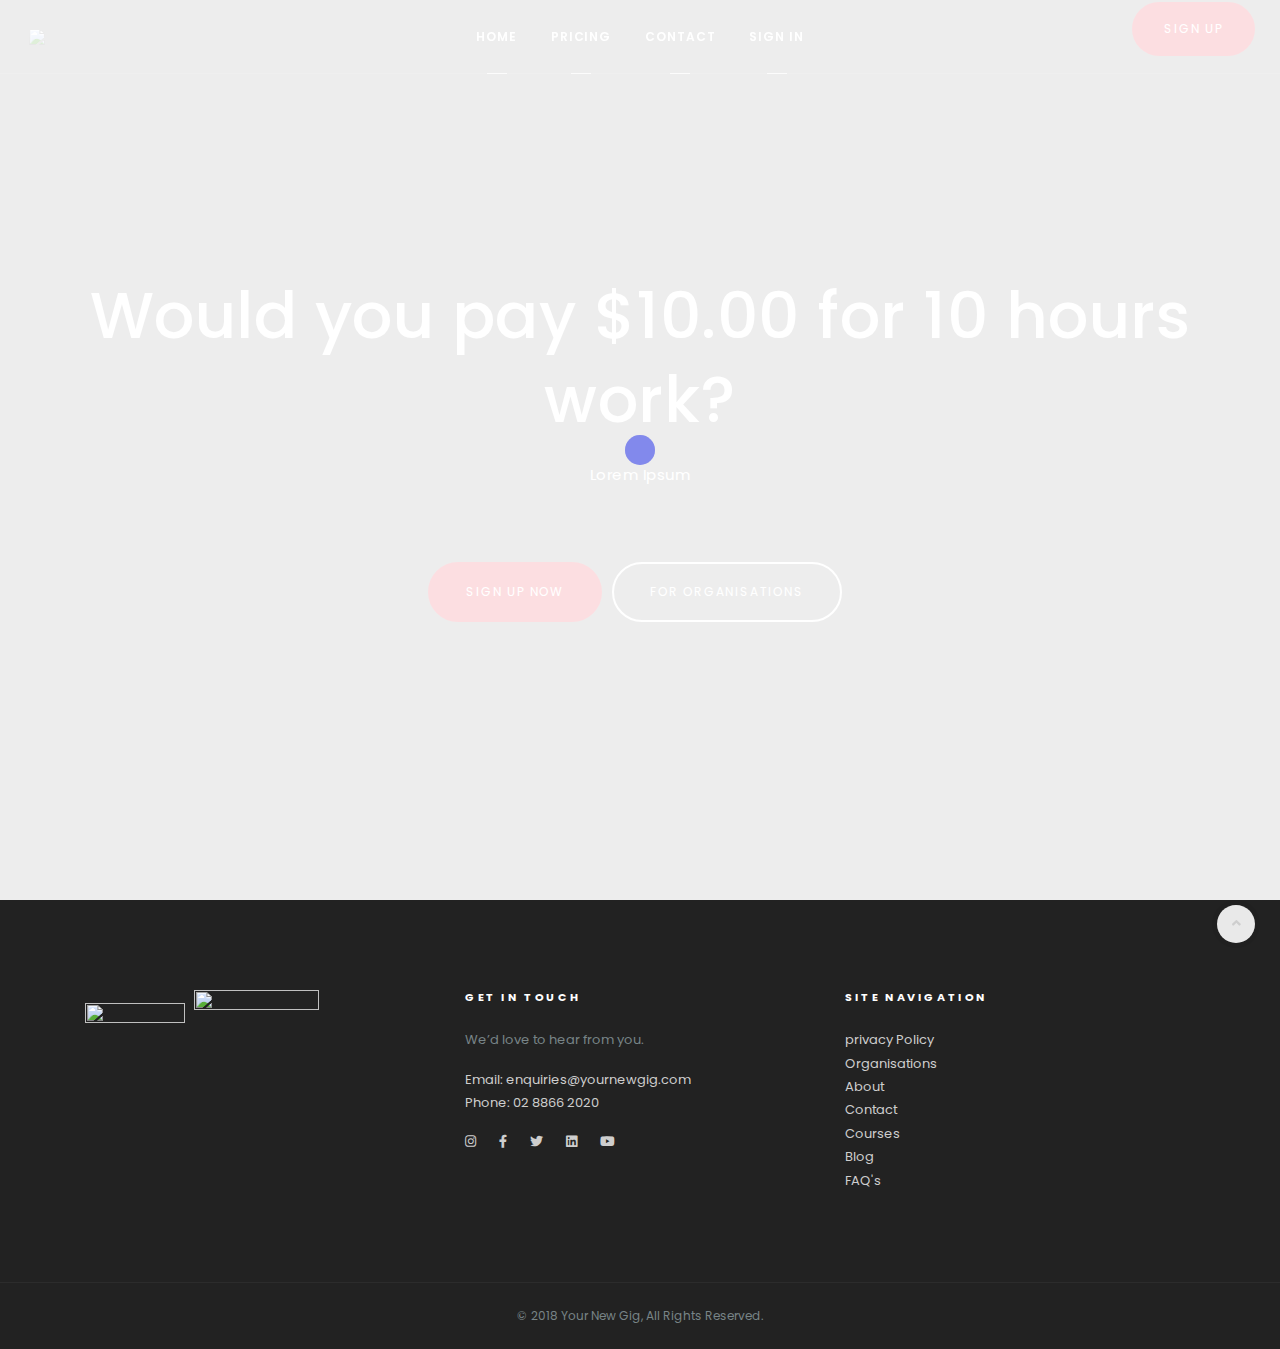
==== commit dda5cf3a: "Changes" ====
--- a/index.html
+++ b/index.html
@@ -16,8 +16,8 @@
 <meta name="description" content="Personalised career advice and support through our unique online portal. Tap into our FREE resources from anywhere in the world, to jump-start your career.">
 <meta name="author" content="Your New Gig">
 <title>career advice | career counselling | upskilling | YourNewGig</title>
-<link rel="shortcut icon" href="images/brand/YNG Logo Favicon.png">
-<link rel="apple-touch-icon" href="assets/images/apple-touch-icon.png">
+<link rel="shortcut icon" href="">
+<link rel="apple-touch-icon" href="">
 <link rel="apple-touch-icon" sizes="72x72" href="assets/images/apple-touch-icon-72x72.png">
 <link rel="apple-touch-icon" sizes="114x114" href="">
 <!-- Web Fonts-->
@@ -49,13 +49,12 @@
     <div class="inner-navigation collapse">
       <div class="inner-nav onepage-nav">
         <ul>
-          <li><a href="about"><span class="menu-item-span">About</span></a></li>
-          <li><a href="contact"><span class="menu-item-span">Contact</span></a></li>
-          <li><a href="courses"><span class="menu-item-span">Courses</span></a></li>
-          <li><a href="blog"><span class="menu-item-span">Blog</span></a></li>
-          <li><a href="corporate"><span class="menu-item-span">Organisations</span></a></li>
+          <li><a href="#"><span class="menu-item-span">Home</span></a></li>
+          <li><a href=""><span class="menu-item-span">Pricing</span></a></li>
+          <li><a href=""><span class="menu-item-span">Contact</span></a></li>
+          <li><a href="#"><span class="menu-item-span">Sign In</span></a></li>
           <li>
-            <p><a class="btn btn-circle btn-brand" href="https://app.yournewgig.com">Sign in</a></p>
+            <p><a class="btn btn-circle btn-brand" href="https://app.cueit.com">Sign Up</a></p>
           </li>
         </ul>
       </div>
@@ -78,482 +77,19 @@
   <div class="container">
     <div class="row">
       <div class="col-md-12">
-        <h1 class="m-b-20">Ready to jump start the next chapter in your career?<br>
+        <h1 class="m-b-20">Would you pay $10.00 for 10 hours work?<br>
         </h1>
-        With our personalised coaching portal and content, you can put your best foot forward and be ready for the new world of work.
-		<p>
+            Lorem Ipsum
+        <p>
 		<br/>
 	    <br/>
 		</p>
-        <p><a class="btn btn-lg btn-circle btn-brand" href="https://app.yournewgig.com">REGISTER FOR FREE</a><a class="btn btn-lg btn-circle btn-outline-primary" href="corporate">For ORGANISATIONS</a></p>
+        <p><a class="btn btn-lg btn-circle btn-brand" href="https://app.yournewgig.com">Sign Up Now</a><a class="btn btn-lg btn-circle btn-outline-primary" href="corporate">For ORGANISATIONS</a></p>
       </div>
     </div>
   </div>
 </section>
 <!-- Hero end--> 
-
-<!-- About-->
-<section class="module divider-bottom">
-<div class="container">
-<div class="row">
-  <div class="col-md-6 m-auto text-center">
-    <h1>Personalised Coaching</h1>
-    <p class="lead">You might be between jobs, looking to market your skills and knowledge, or want to further develop your skills. Our coaching experts are here to guide you in your next step. </p>
-  </div>
-</div>
-<div class="row"> </div>
-
-<!-- Modal For Coaching -->
-
-<div class="modal fade" id="modal-1" tabindex="-1" role="dialog" aria-labelledby="exampleModalLabel" aria-hidden="true">
-  <div class="modal-dialog" role="document">
-    <div class="modal-content">
-      <div class="modal-header">
-        <h5 class="modal-title">What can coaching do for you?</h5>
-        <button class="close" type="button" data-dismiss="modal" aria-label="Close"><span aria-hidden="true">×</span></button>
-      </div>
-      <div class="modal-body"> Coaching will build your self-awareness and confidence, help you explore career options that are available and identify strengths. We will work with you to choose a path that suits your skills and meets your personal needs. </div>
-      </br>
-      <div class="modal-footer">
-        <button class="btn btn-secondary" type="button" data-dismiss="modal">Close</button>
-        <a class="btn btn-brand" href="https://app.yournewgig.com">Sign Up</a> </div>
-    </div>
-  </div>
-</div>
-
-<!-- Modal For Coaching END -->
-
-<div class="text-center"> <a class="btn btn-lg btn-circle btn-brand" href="faq" class="button" data-toggle="modal" data-target="#modal-1">LEARN MORE</a> </div>
-</section>
-
-<!-- Coaches START-->
-
-<section class="module p-t-30 p-b-30 bg-gray">
-  <div class="container-fluid">
-    <div class="row">
-      <div class="col-md-12">
-        <div class="owl-carousel portfolio-carousel">
-          <div class="portfolio-item digital">
-            <div class="portfolio-item-wrapper">
-              <div class="portfolio-item-img"><img src="images/coaches/aggie.jpg" alt=""></div>
-              <div class="portfolio-item-caption">
-                <h6 class="portfolio-item-title">Aggie</h6>
-                <span class="portfolio-item-subtitle">As  a  qualified  coach  (M.App.Sc.  in  Coaching  Psychology),  I  draw  on  evidenced-based  coaching  and  a  suite  of  effective  tools  and  techniques  tailored  to  the  client’s  needs.  I  like  to  partner  with  clients  to  clarify  meaning  and  purpose  in  life  and  build  flourishing  lives.  A  key  outcome  is  enhancing  well-being  and  resilience,  capitalising  on  strengths  and  creating  positive  relationships...</span> </div>
-            </div>
-          </div>
-          <div class="portfolio-item packaging">
-            <div class="portfolio-item-wrapper">
-              <div class="portfolio-item-img"><img src="images/coaches/aimee.jpg" alt=""></div>
-              <div class="portfolio-item-caption">
-                <h6 class="portfolio-item-title">Aimee</h6>
-                <span class="portfolio-item-subtitle">I'm  a  qualified leadership and development coach who works with  clients in a supportive and collaborative way, helping them to reach their goals and navigate the complexities of today's work environment...</span> </div>
-            </div>
-          </div>
-          <div class="portfolio-item digital">
-            <div class="portfolio-item-wrapper">
-              <div class="portfolio-item-img"><img src="images/coaches/Dylan Arnot 2.jpeg" alt="Coach Profile Photo"></div>
-              <div class="portfolio-item-caption">
-                <h6 class="portfolio-item-title">Dylan</h6>
-                <span class="portfolio-item-subtitle">I  create  a  collaborative,  supportive  and  innovative  space  to  allow  coachees  to  see  their  situations  from  a  deeper  perspective,  and  construct  the  change  that  will  best  benefit  them  and  those  around  them...</span> </div>
-            </div>
-          </div>
-          <div class="portfolio-item digital">
-            <div class="portfolio-item-wrapper">
-              <div class="portfolio-item-img"><img src="images/coaches/renee.jpg" alt=""></div>
-              <div class="portfolio-item-caption">
-                <h6 class="portfolio-item-title">Renee</h6>
-                <span class="portfolio-item-subtitle"> I am  a  professional  leadership,  performance,  and  development  coach.  I  have  a  PhD  and  MSc  (Coaching  Psychology)  from  Sydney  University,  and  am  committed  to  using  only  evidenced-based  approaches  with  my  clients.  I  have  published  widely  on  a  broad  range  of  topics  and  am  continually  abreast  of  and  engaged  in  research  in  the  coaching  field  and  beyond...</span> </div>
-            </div>
-          </div>
-          <div class="portfolio-item branding">
-            <div class="portfolio-item-wrapper">
-              <div class="portfolio-item-img"><img src="images/coaches/jennifer.jpg" alt=""></div>
-              <div class="portfolio-item-caption">
-                <h6 class="portfolio-item-title">Jennifer</h6>
-                <span class="portfolio-item-subtitle"> I work  with  senior  managers,  C-suite  and  executives  from  a  wide  range  of  organisations  and  industry  sectors  to  provide  career  transition  support  and  leadership  coaching.My  approach  is  purposeful  and  focused  on  the  development  of  reflective... </span> </div>
-            </div>
-          </div>
-          <div class="portfolio-item digital">
-            <div class="portfolio-item-wrapper">
-              <div class="portfolio-item-img"><img src="images/coaches/Kate Henty - Profile Pic.jpg" alt=""></div>
-              <div class="portfolio-item-caption">
-                <h6 class="portfolio-item-title">Kate</h6>
-                <span class="portfolio-item-subtitle">I have  15+  years’  experience  in  Human  Resources  and  Organizational  Development  as  well  as  a  Master  of  Science  in  Coaching  Psychology  from  Sydney  University  and  a  Bachelor  in  Business  from  the  University  of  Newcastle.  My  professional  experience  has  seen  me  working  with  some  of  the  biggest  global  organisations  with  everyone  from  Individual  Contributors  to  Senior  Executives  to  determine...</span> </div>
-            </div>
-          </div>
-          <div class="portfolio-item digital">
-            <div class="portfolio-item-wrapper">
-              <div class="portfolio-item-img"><img src="images/coaches/tim.jpg" alt=""></div>
-              <div class="portfolio-item-caption">
-                <h6 class="portfolio-item-title">Tim</h6>
-                <span class="portfolio-item-subtitle">Hi  I’m  Tim.  I’m  a  qualified  psychologist,  teacher  and  executive  coach  for  over  4  years.  Previously  I  was  the  HR  director  in  a  couple  of  large  organisations.  My  strength  is  developmental  coaching:  helping  people  build  higher  and  broader  skill  sets,  moving  leaders  to  develop  more  flexible  and  sophisticated  thinking  and  developing  effective  leadership  and  influence  styles... </span> </div>
-            </div>
-          </div>
-          <div class="portfolio-item packaging">
-            <div class="portfolio-item-wrapper">
-              <div class="portfolio-item-img"><img src="images/coaches/Claudia Chambers 2.jpg"></div>
-              <div class="portfolio-item-caption">
-                <h6 class="portfolio-item-title">Claudia</h6>
-                <span class="portfolio-item-subtitle">Hi!  I’m  Claudia.  I  work  with  you  to  explore  what  you  want  to  be,  do  and  have,  and  develop  a  plan  for  how  to  get  there.  I  offer  a  confidential  and  non-judgmental  space  to  explore  what  matters  toyou  and  what  gets  in  the  way  for  you.  Drawing  on  tools  from  various  fields  including  ACT  (Acceptance  Commitment  Coaching),  Positive  Psychology  and  Mindfulness  approaches,  together  we  can  work  to:...</span> </div>
-            </div>
-          </div>
-          <div class="portfolio-item digital">
-            <div class="portfolio-item-wrapper">
-              <div class="portfolio-item-img"><img src="images/coaches/melanie-w.jpg" alt=""></div>
-              <div class="portfolio-item-caption">
-                <h6 class="portfolio-item-title">Melanie</h6>
-                <span class="portfolio-item-subtitle">As  a  leadership  and  career  transition  coach,  I  am  passionate  about  creating  a  positive  space  for  clients  to  be  supported  in  their  change  and  development  efforts.  I  use  evidence-based  theory  and  practice  in  my  work  with  clients,  including  the  tools  of  positive  psychology,  change  and  goal  theory,  and  theories  of  adult  development... </span> </div
-                                    
-            </div>
-          </div>
-        </div>
-        <div class="portfolio-item digital">
-          <div class="portfolio-item-wrapper">
-            <div class="portfolio-item-img"><img src="images/coaches/jo.jpg" alt=""></div>
-            <div class="portfolio-item-caption">
-              <h6 class="portfolio-item-title">Jo</h6>
-              <span class="portfolio-item-subtitle">A  highly  qualified  and  experienced  executive  &  career  management  coach,  with  extensive  background  in  business,  I  have  worked  in  senior  executive  roles  and  as  a  coach  across  a  wide  variety  of  industry  sectors.  My  experience  has  allowed  me  to  work  at  all  levels  within  organisations,  across  all  settings,  from  the  factory  floor  to  the  executive  office... </span> </div>
-          </div>
-        </div>
-        <div class="portfolio-item digital">
-          <div class="portfolio-item-wrapper">
-            <div class="portfolio-item-img"><img src="images/coaches/desney.jpg" alt=""></div>
-            <div class="portfolio-item-caption">
-              <h6 class="portfolio-item-title">Desney</h6>
-              <span class="portfolio-item-subtitle">Are  you  undergoing  job  separation,  voluntarily  seeking  new  opportunities,  or  at  the  crossroads  of  your  career  or  don’t  know  what’s  next?  You’ll  need  a  coach  with  the  depth  of  experience  to  support  you  emotionally  through  the  ups  and  downs  of  career  separation  and  job  search,  and  the  tools  to  get  you  market  ready  for  your  new  gig... </span> </div>
-          </div>
-        </div>
-        <div class="portfolio-item digital">
-          <div class="portfolio-item-wrapper">
-            <div class="portfolio-item-img"><img src="images/coaches/nadine.jpg" alt=""></div>
-            <div class="portfolio-item-caption">
-              <h6 class="portfolio-item-title">Nadine</h6>
-              <span class="portfolio-item-subtitle">Hello,  I’m  Nadine  Jones.  If  you’re  facing  the  challenge  of  establishing  your  career  after  graduating,  transitioning  into  a  new  role,  or  re-entering  the  workforce  after  a  break,  I  am  here  to  support  you  and  to  give  this  journey  clarity  so  that  you  can  achieve  what  is  important  to  you...</span> </div>
-          </div>
-        </div>
-        <div class="portfolio-item digital">
-          <div class="portfolio-item-wrapper">
-            <div class="portfolio-item-img"><img src="images/coaches/elizabeth.jpg" alt=""></div>
-            <div class="portfolio-item-caption">
-              <h6 class="portfolio-item-title">Elizabeth</h6>
-              <span class="portfolio-item-subtitle">I  am  well  qualified  to  work  with  you,  and  I  hold  a  Masters  degree  in  Coaching  Psychology  from  the  University  of  Sydney,  an  undergraduate  degree  majoring  in  psychology  plus  I  am  a  member  of  the  University  of  Sydney’s  Coaching  and  Mentoring  Association  (USCMA).  Additionally,  I  currently  run  a  business  that  exists  to  develop  creative  lateral  thinking...</span> </div>
-          </div>
-        </div>
-        <div class="portfolio-item digital">
-          <div class="portfolio-item-wrapper">
-            <div class="portfolio-item-img"><img src="images/coaches/Sheena Polese - Profile Pic(use this one).jpg" alt=""></div>
-            <div class="portfolio-item-caption">
-              <h6 class="portfolio-item-title">Sheena</h6>
-              <span class="portfolio-item-subtitle">I  am  a  developmental  coach  with  more  than  twenty-five  years  of  organisational  experience  across  a  range  of  sectors.  I  am  a  strategic  leader  and  have  worked  extensively  with  senior  leadership  teams  and  boards  to  drive  business  results  and  organisational  change,  building  marketing  and  product  innovation... </span> </div>
-          </div>
-        </div>
-        <div class="portfolio-item digital">
-          <div class="portfolio-item-wrapper">
-            <div class="portfolio-item-img"><img src="images/coaches/melanie.jpg" alt=""></div>
-            <div class="portfolio-item-caption">
-              <h6 class="portfolio-item-title">Melanie</h6>
-              <span class="portfolio-item-subtitle">People  change  jobs  for  many  reasons.  It  can  be  unplanned  such  as  redundancy  or  illness,  due  to  promotion,  return  to  work,  the  need  for  a  change  or  retirement.  Whatever  it  is,  everyone  deals  with  it  differently  and  has  a  unique  set  of  circumstances...</span> </div>
-          </div>
-        </div>
-        <div class="portfolio-item digital">
-          <div class="portfolio-item-wrapper">
-            <div class="portfolio-item-img"><img src="images/coaches/Suzy Gabbay - Profile Pic(use this one).jpg" alt=""></div>
-            <div class="portfolio-item-caption">
-              <h6 class="portfolio-item-title">Suzy</h6>
-              <span class="portfolio-item-subtitle">I have worked as a consultant, coach and facilitator for 19  years  in UK, Europe and Australia. I draw my experience from a background  in  Business Psychology and have worked in multiple industries. My  goal  is to help people gain clarity so they can make the right choices. To identify...</span> </div>
-          </div>
-        </div>
-        <div class="portfolio-item digital">
-          <div class="portfolio-item-wrapper">
-            <div class="portfolio-item-img"><img src="images/coaches/Anne-Marie Adkins - Profile Pic(use this one).jpg" alt=""></div>
-            <div class="portfolio-item-caption">
-              <h6 class="portfolio-item-title">Anne-Marie</h6>
-              <span class="portfolio-item-subtitle">I  am  an  ICF  Credentialed  Coach  (PCC)  and  Senior  Consultant  with  15  years͛  experience  coaching  senior  leaders,  managers  and  team  members  of  large  Organisations  and  SME͛s  across  a  diverse  range  of  Industries,  including  Financial  Services,  Energy,  Mining,  Media,  Entertainment,  Manufacturing,  Pharmaceutical,  Engineering,  Not-for-Profit...</span> </div>
-          </div>
-        </div>
-        <div class="portfolio-item digital">
-          <div class="portfolio-item-wrapper">
-            <div class="portfolio-item-img"><img src="images/coaches/Linda-Yeomans-2.jpg" alt=""></div>
-            <div class="portfolio-item-caption">
-              <h6 class="portfolio-item-title">Linda</h6>
-              <span class="portfolio-item-subtitle"> I  have  nearly  30  years͛  experience  as  an  Organisational  Psychologist  &  Management  Consultant.  I  was  the  Principal  Consultant  of  a  boutique  consulting  firm  for  over  10  years  and  have  led  teams  in  a  fast-paced  environment.  I  have  delivered  over  1000  hours  of  coaching  over  the  past  7  years  particularly  focussing  on  Leadership  Development,  360  feedback  and  career  goal  setting.  I  have  delivered  coaching  to  Managers  in  telcos  and  financial  institutions...</span> </div>
-          </div>
-        </div>
-      </div>
-    </div>
-  </div>
-  </div>
-</section>
-<!-- Product About-->
-<section class="module divider-bottom">
-  <div class="container">
-    <div class="row">
-      <div class="col-md-6 m-auto text-center">
-        <h1>Personalised Online Portal</h1>
-        <p class="lead">By signing up, you access a whole host of handy resources, whenever and wherever suits you best.</p>
-      </div>
-    </div>
-    <div class="row">
-      <div class="col-md-12">
-        <div class="space" data-MY="60px"></div>
-      </div>
-    </div>
-    <div class="row">
-      <div class="col-md-12">
-        <p><img src="images/product/laptop.png"></p>
-      </div>
-    </div>
-    <div class="row"> </div>
-    <div class="row">
-      <div class="col-lg-3 col-md-6">
-        <div class="icon-box text-center">
-          <div class="icon-box-icon"><img src="images/icons/benefit-01.svg"></span></div>
-          <div class="icon-box-title">
-            <h6>Support that is on your terms.</h6>
-          </div>
-          <div class="icon-box-content">
-            <p>Access all our coaching and resources online - you choose. You can select and book from a range of expert and highly qualified coaches.</p>
-          </div>
-        </div>
-      </div>
-      <div class="col-lg-3 col-md-6">
-        <div class="icon-box text-center">
-          <div class="icon-box-icon"><img src="images/icons/benefit-04.svg"> </div>
-          <div class="icon-box-title">
-            <h6>Tap into new opportunities.</h6>
-          </div>
-          <div class="icon-box-content">
-            <p>Discover roles you may not have considered through job listings and your network.  We’ll help you keep your finger on the pulse and stay connected. </p>
-          </div>
-        </div>
-      </div>
-      <div class="col-lg-3 col-md-6">
-        <div class="icon-box text-center">
-          <div class="icon-box-icon"><img src="images/icons/benefit-03.svg"</span></div>
-          <div class="icon-box-title">
-            <h6>Gain valuable insights.</h6>
-          </div>
-          <div class="icon-box-content">
-            <p>Stay up to date with market trends and gain knowledge through our blogs, webinars and videos.</p>
-          </div>
-        </div>
-      </div>
-      <div class="col-lg-3 col-md-6">
-        <div class="icon-box text-center">
-          <div class="icon-box-icon"><img src="images/icons/benefit-02.svg"></span></div>
-          <div class="icon-box-title">
-            <h6>Sharpen your skills.</h6>
-          </div>
-          <div class="icon-box-content">
-            <p>Our courses include one-on-one coaching to help you determine your next step. Continue to grow, as you learn about the skills you need to succeed in the new world of work.</p>
-          </div>
-        </div>
-      </div>
-    </div>
-  </div>
-</section>
-
-<!-- How it works-->
-<section class="module bg-gray">
-  <div class="container">
-    <div class="row align-items-center">
-      <div class="col-lg-6">
-        <iframe src="https://player.vimeo.com/video/248247077" width="740" height="460" frameborder="0" webkitallowfullscreen mozallowfullscreen allowfullscreen></iframe>
-      </div>
-      <div class="col-lg-5 offset-lg-1">
-        <h2>How it Works</h2>
-        <p class="lead">From the moment you sign up, we’ll support you in making sure you’re prepared every step of the way.</p>
-        <div class="space" data-MY="50px"></div>
-        <div class="icon-box icon-box-right">
-          <div class="icon-box-icon"><img src="images/icons/step-01.png"></div>
-          <div class="icon-box-title">
-            <h6>01 Join</h6>
-          </div>
-          <div class="icon-box-content">
-            <p>Getting set up only takes minutes. Enter your details, and you’re good to go.</p>
-          </div>
-        </div>
-        <div class="icon-box icon-box-right">
-          <div class="icon-box-icon"><img src="images/icons/step-02.png"></div>
-          <div class="icon-box-title">
-            <h6>02 Grow</h6>
-          </div>
-          <div class="icon-box-content">
-            <p>With access to our coaches and tools, you can build your confidence, gain new skills and knowledge, and be well positioned and briefed for opportunities. </p>
-          </div>
-        </div>
-        <div class="icon-box icon-box-right">
-          <div class="icon-box-icon"><img src="images/icons/step-03.png"></div>
-          <div class="icon-box-title">
-            <h6>03 Connect</h6>
-          </div>
-          <div class="icon-box-content">
-            <p>Drawing on a leading job platform, we’ll handpick listings to suit your profile, and send them straight to your inbox.</p>
-          </div>
-        </div>
-      </div>
-    </div>
-  </div>
-</section>
-
-<!-- How it works // The Result-->
-
-<section class="module parallax" data-background="images/banners/landing-page.png" data-overlay="0.5">
-  <div class="container">
-    <div class="row">
-      <div class="col-lg-6 col-md-9 m-auto text-center">
-        <h2>Clarity Through Coaching</h2>
-        <p class="lead"> The confidience to be your best with new skills, planning and insights </p>
-      </div>
-    </div>
-  </div>
-</section>
-<br/>
-<br/>
-<br/>
-<!-- Landing page FAQ START-->
-
-<div class="container">
-  <div class="row">
-    <div class="col-lg-6 col-md-9 m-auto text-center">
-      <h1>Want To Know More?</h1>
-    </div>
-  </div>
-</div>
-<section class="module">
-  <div class="container">
-    <div class="row">
-      <div class="col-md-6">
-        <div class="accordion" id="accordion1">
-          <div class="accordion-item">
-            <div class="accordion-item-header">
-              <h6><a class="accordion-link" data-toggle="collapse" href="#collapse-1">Working  with  a  coach </a></h6>
-            </div>
-            <div class="collapse show" id="collapse-1" data-parent="#accordion1">
-              <div class="accordion-item-body">
-                <p>Many  people  have  never  had  the  opportunity  to  sit  down  and  reflect  on  what  they  want  out  of  their  career,  or  why  they’ve  made  certain  decisions.  This  is  the  perfect  time  to  focus  on  these  issues  and  work  out  what  your  next  step  should  be.  By  the  end  of  your  coaching  journey,  you’ll  feel  clearer  about  what  you  want,  and  have  a  plan  how  to  get  it. <br/>
-                  <br/>
-                  Our coaching will cover areas like: <br/>
-                  •	Assessing your skills and strengths<br/>
-                  •	Defining career objectives<br/>
-                  •	Applying for and securing jobs<br/>
-                  •	Identifying or creating opportunities<br/>
-                </p>
-              </div>
-            </div>
-          </div>
-          <div class="accordion-item">
-            <div class="accordion-item-header">
-              <h6><a class="accordion-link collapsed" data-toggle="collapse" href="#collapse-2">What does my coach do for me?</a></h6>
-            </div>
-            <div class="collapse" id="collapse-2" data-parent="#accordion1">
-              <div class="accordion-item-body">
-                <p>We use an approach that’s called ‘self-directed learning’, meaning you’re encouraged to take ownership of your own development. While our coaches share knowledge on things like writing a CV or applying for jobs, they won’t do this for you – as we believe there’s much to be gained from hands-on experience that can stay with you throughout your entire career.</p>
-              </div>
-            </div>
-          </div>
-        </div>
-      </div>
-      <div class="col-md-6">
-        <div class="accordion accordion-brand" id="accordion2">
-          <div class="accordion-item">
-            <div class="accordion-item-header">
-              <h6><a class="accordion-link" data-toggle="collapse" href="#collapse-4">How much does Your New Gig cost?</a></h6>
-            </div>
-            <div class="collapse show" id="collapse-4" data-parent="#accordion2">
-              <div class="accordion-item-body">
-                <p>Upon joining, you immediately access our FREE content and coaching platform, plus our networking tools and job listings. Our courses are packaged by hours of coaching and include practical videos and downloads, on career planning and the fundamentals of job search. 
-              </div>
-            </div>
-          </div>
-          <div class="accordion-item">
-            <div class="accordion-item-header">
-              <h6><a class="accordion-link collapsed" data-toggle="collapse" href="#collapse-5">Why we exist?</a></h6>
-            </div>
-            <div class="collapse" id="collapse-5" data-parent="#accordion2">
-              <div class="accordion-item-body">
-                <p> The  benefits  of  career coaching are clear and we want  it  to  be  accessible  to  everyone. We  spend  so  much  time  at  work, so knowing  what  you  want,  what  is  available  to  you, and having  a  plan  of  action  or  gaining  new  skills  will  give  you  the  confidence  to  make  the  decisions  that  are  right  for  you. </p>
-              </div>
-            </div>
-          </div>
-        </div>
-      </div>
-    </div>
-  </div>
-</section>
-
-<!-- Landing page FAQ END-->
-
-<div class="text-center"> <a class="btn btn-lg btn-circle btn-brand" href="faq">MORE INFO</a> </div>
-<br/>
-<br/>
-<br/>
-
-<!-- Posts-->
-<section class="module bg-gray">
-  <div class="container">
-    <div class="row">
-      <div class="col-md-6 m-auto text-center">
-        <h1>Updates</h1>
-      </div>
-    </div>
-    <div class="row">
-      <div class="col-md-12">
-        <div class="space" data-MY="60px"></div>
-      </div>
-    </div>
-    <div class="row row-post-masonry">
-      <div class="col-md-4 post-item"> 
-        <!-- Post-->
-        <article class="post">
-          <div class="post-preview"><a href="101-Interview-questions"><img src="images/blog/interview-situation.jpg" alt=""></a></div>
-          <div class="post-wrapper">
-            <div class="post-header">
-              <h2 class="post-title"><a href="101-Interview-questions">101 Interview Questions</a></h2>
-            </div>
-            <div class="post-content">
-              <p>Some of you may have experienced or learned behavioural based interviewing. I don’t want to spend too much time here on this, but the premise of BBI as they call it sometimes is that you are likely to respond, react or do something similar in the future as you have done in the past...</p>
-              <p><a href="101-Interview-questions">Read more</a></p>
-            </div>
-          </div>
-        </article>
-        <!-- Post end--> 
-      </div>
-      <div class="col-md-4 post-item"> 
-        <!-- Post-->
-        <article class="post">
-          <div class="post-preview"><a href="Will-you-be-employable-in-the-digital-revolution"><img src="images/blog/achievement-bank-bitcoin-730567.jpg" alt=""></a></div>
-          <div class="post-wrapper">
-            <div class="post-header">
-              <h2 class="post-title"><a href="Will-you-be-employable-in-the-digital-revolution">Will you be employable in the digital revolution?</a></h2>
-            </div>
-            <div class="post-content">
-              <p>Advances in technology are occurring at an incredible pace. Artificial intelligence, robotics, nanotechnology, 3D printing and biotechnology, are just some of the things that will change the future of work for all Australians. In fact, they’re already happening...</p>
-              <p><a href="Will-you-be-employable-in-the-digital-revolution">Read more</a></p>
-            </div>
-          </div>
-        </article>
-        <!-- Post end--> 
-      </div>
-      <div class="col-md-4 post-item"> 
-        <!-- Post-->
-        <article class="post">
-          <div class="post-preview"><a href="What-will-it-take-Australia"><img src="images/blog/What-will-it-take.png" alt=""></a></div>
-          <div class="post-wrapper">
-            <div class="post-header">
-              <h2 class="post-title"><a href="What-will-it-take-Australia">What will it take Australia? Future of Jobs</a></h2>
-            </div>
-            <div class="post-content">
-              <p>The Future of Jobs Report 2018 presents information and data compiled and/or collected by the World Economic Forum. Data presented in the report are not foregone conclusions, but trends emerging from the collective actions and investment decisions taken or envisaged by companies today. We add some of our views throughout the paper...</p>
-              <p><a href="What-will-it-take-Australia">Read more</a></p>
-            </div>
-          </div>
-        </article>
-        <!-- Post end--> 
-      </div>
-    </div>
-  </div>
-</section>
 
 <!-- Footer -->
 
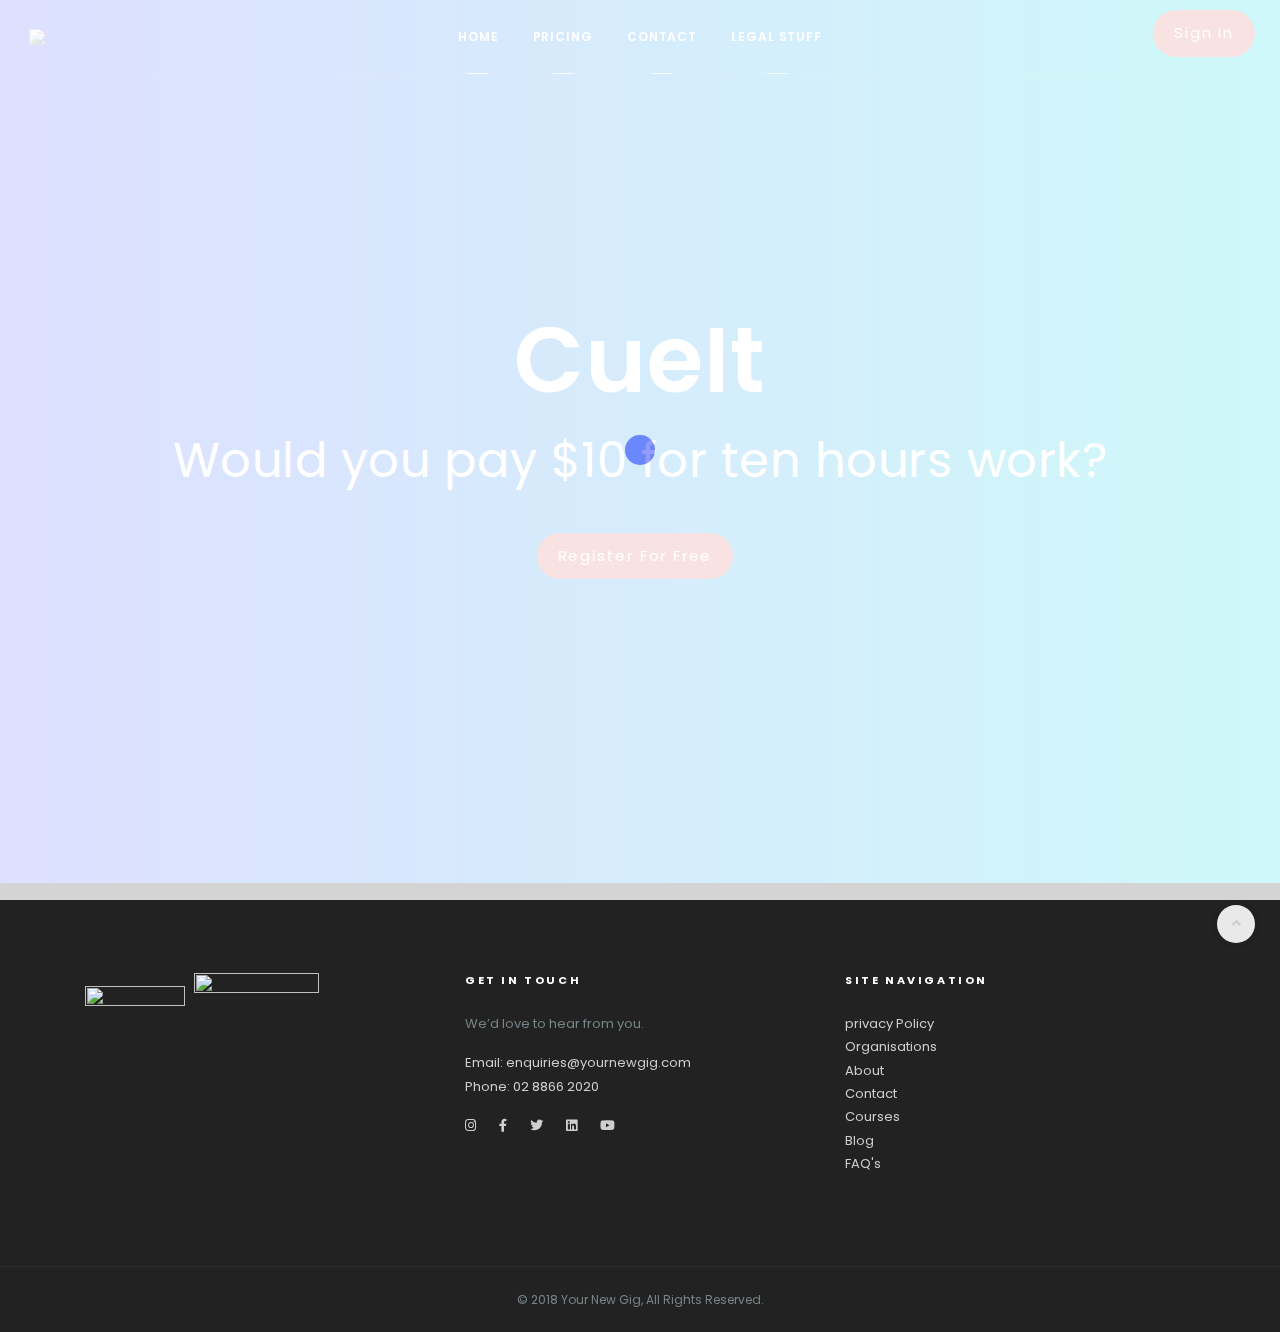
==== commit 8b47d482: "Test" ====
--- a/index.html
+++ b/index.html
@@ -52,9 +52,9 @@
           <li><a href="#"><span class="menu-item-span">Home</span></a></li>
           <li><a href=""><span class="menu-item-span">Pricing</span></a></li>
           <li><a href=""><span class="menu-item-span">Contact</span></a></li>
-          <li><a href="#"><span class="menu-item-span">Sign In</span></a></li>
+          <li><a href=""><span class="menu-item-span">Legal Stuff</span></a></li>
           <li>
-            <p><a class="btn btn-circle btn-brand" href="https://app.cueit.com">Sign Up</a></p>
+            <p><a class="btn btn-circle btn-brand-nav" href="https://app.cueit.com">Sign In</a></p>
           </li>
         </ul>
       </div>
@@ -73,22 +73,22 @@
 <!-- Wrapper-->
 <div class="wrapper">
 <!-- Hero-->
-<section class="module-cover parallax fullscreen text-center" data-jarallax-video="https://vimeo.com/284663452" data-overlay="0.45">
+<!-- Hero-->
+<section class="module-cover parallax text-center" data-background="assets/images/module-10.jpg" data-overlay="1" data-gradient="1">
   <div class="container">
-    <div class="row">
-      <div class="col-md-12">
-        <h1 class="m-b-20">Would you pay $10.00 for 10 hours work?<br>
-        </h1>
-            Lorem Ipsum
-        <p>
-		<br/>
-	    <br/>
-		</p>
-        <p><a class="btn btn-lg btn-circle btn-brand" href="https://app.yournewgig.com">Sign Up Now</a><a class="btn btn-lg btn-circle btn-outline-primary" href="corporate">For ORGANISATIONS</a></p>
+      <div class="row">
+          <div class="col-md-12">
+              <div class="space" data-mY="60px"></div>
+              <h1 class="demo-heading"><strong>Cu<span></span>e</span>It</strong></h1>
+              <h3>Would you pay $10 for ten hours work?</h3>
+              <br/>
+              <p><a class="btn btn-circle btn-brand" href="https://app.cueit.com">Register For Free</a></p>
+              <div class="space" data-MY="60px"></div>
+          </div>
       </div>
-    </div>
   </div>
 </section>
+<!-- Hero end--> 
 <!-- Hero end--> 
 
 <!-- Footer -->
--- a/css/template.css
+++ b/css/template.css
@@ -3014,14 +3014,28 @@
 
 .btn-brand {
     color: #fff;
-    background-color: #F05766;
-    border-color: #F05766;
+    background-color: #dd6969;
 	max-height: 100%;
-	max width: 100%;
-}
+	max-width: 100%;
+}
+
+.btn-brand-nav {
+    color: #fff;
+    background-color: #dd6969;
+	width: 100%;
+    height: 60%;
+    padding-bottom: 10px;
+}
+
+.btn-brand-nav:hover {
+    color: #f0f0f0;
+    background-color: #505cfd;
+    border-color: #505cfd;
+}
+
 
 .btn-brand:hover {
-    color: #fff;
+    color: #f0f0f0;
     background-color: #505cfd;
     border-color: #505cfd;
 }
@@ -12354,6 +12368,7 @@
 
 .inner-nav > ul {
     height: 100%;
+    padding-top: 5;
     padding: 5;
     margin: 0;
 }
@@ -12496,7 +12511,7 @@
 }
 
 .header.header-transparent .inner-nav > ul > li > a:hover::after {
-    background: #A9A9A9;
+    background: #ffffff;
     margin-left: 0;
     width: 100%;
     left: 0;
@@ -12583,6 +12598,7 @@
     .header.header-transparent {
         background: #A9A9A9;
         border-bottom: 1px solid rgba(240, 240, 240, .8);
+        bottom: 10px;
     }
 
     .header .inner-brand,
@@ -14292,9 +14308,82 @@
 .inner-nav.onepage-nav ul li:last-child {
     position: absolute;
     right: 0px;
-    top: 2px;
-}
-
-.module-cover-blog {
-	height
-}
+    top: 10px;
+    bottom: 10px;
+}
+
+body {
+    background-color: #f2f7fb
+}
+
+.mt-100 {
+    margin-top: 100px
+}
+
+.card {
+    border-radius: 5px;
+    -webkit-box-shadow: 0 0 5px 0 rgba(43, 43, 43, .1), 0 11px 6px -7px rgba(43, 43, 43, .1);
+    box-shadow: 0 0 5px 0 rgba(43, 43, 43, .1), 0 11px 6px -7px rgba(43, 43, 43, .1);
+    border: none;
+    margin-bottom: 30px;
+    -webkit-transition: all .3s ease-in-out;
+    transition: all .3s ease-in-out
+}
+
+.card .card-header {
+    background-color: transparent;
+    border-bottom: none;
+    padding: 20px;
+    position: relative
+}
+
+.card .card-header h5:after {
+    content: "";
+    background-color: #d2d2d2;
+    width: 101px;
+    height: 1px;
+    position: absolute;
+    bottom: 6px;
+    left: 20px
+}
+
+.card .card-block {
+    padding: 1.25rem
+}
+
+.dropzone.dz-clickable {
+    cursor: pointer
+}
+
+.dropzone {
+    min-height: 150px;
+    border: 1px solid rgba(42, 42, 42, 0.05);
+    background: rgba(204, 204, 204, 0.15);
+    padding: 20px;
+    border-radius: 5px;
+    -webkit-box-shadow: inset 0 0 5px 0 rgba(43, 43, 43, 0.1);
+    box-shadow: inset 0 0 5px 0 rgba(43, 43, 43, 0.1)
+}
+
+.m-t-20 {
+    margin-top: 20px
+}
+
+.btn-primary,
+.sweet-alert button.confirm,
+.wizard>.actions a {
+    background-color: #4099ff;
+    border-color: #4099ff;
+    color: #fff;
+    cursor: pointer;
+    -webkit-transition: all ease-in .3s;
+    transition: all ease-in .3s
+}
+
+.btn {
+    border-radius: 2px;
+    text-transform: capitalize;
+    font-size: 15px;
+    padding: 10px 19px;
+    cursor: pointer
+}
